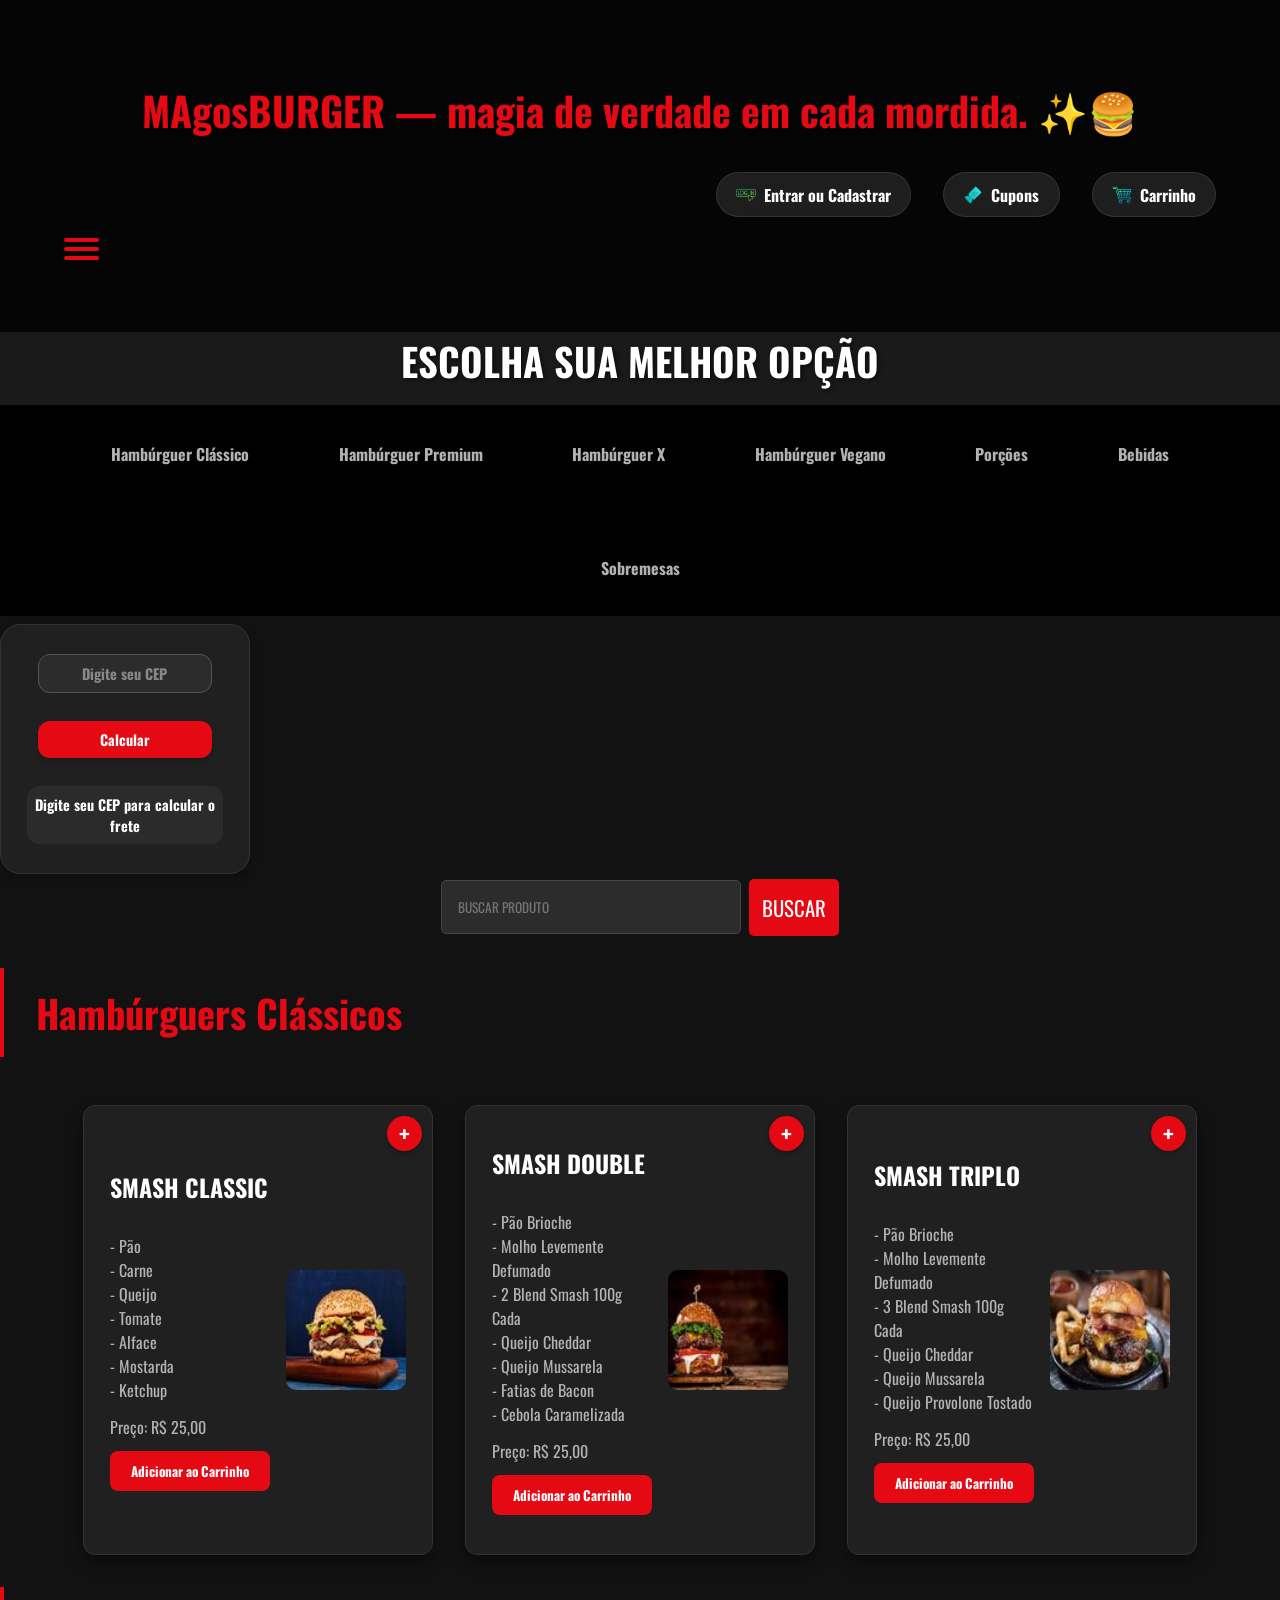
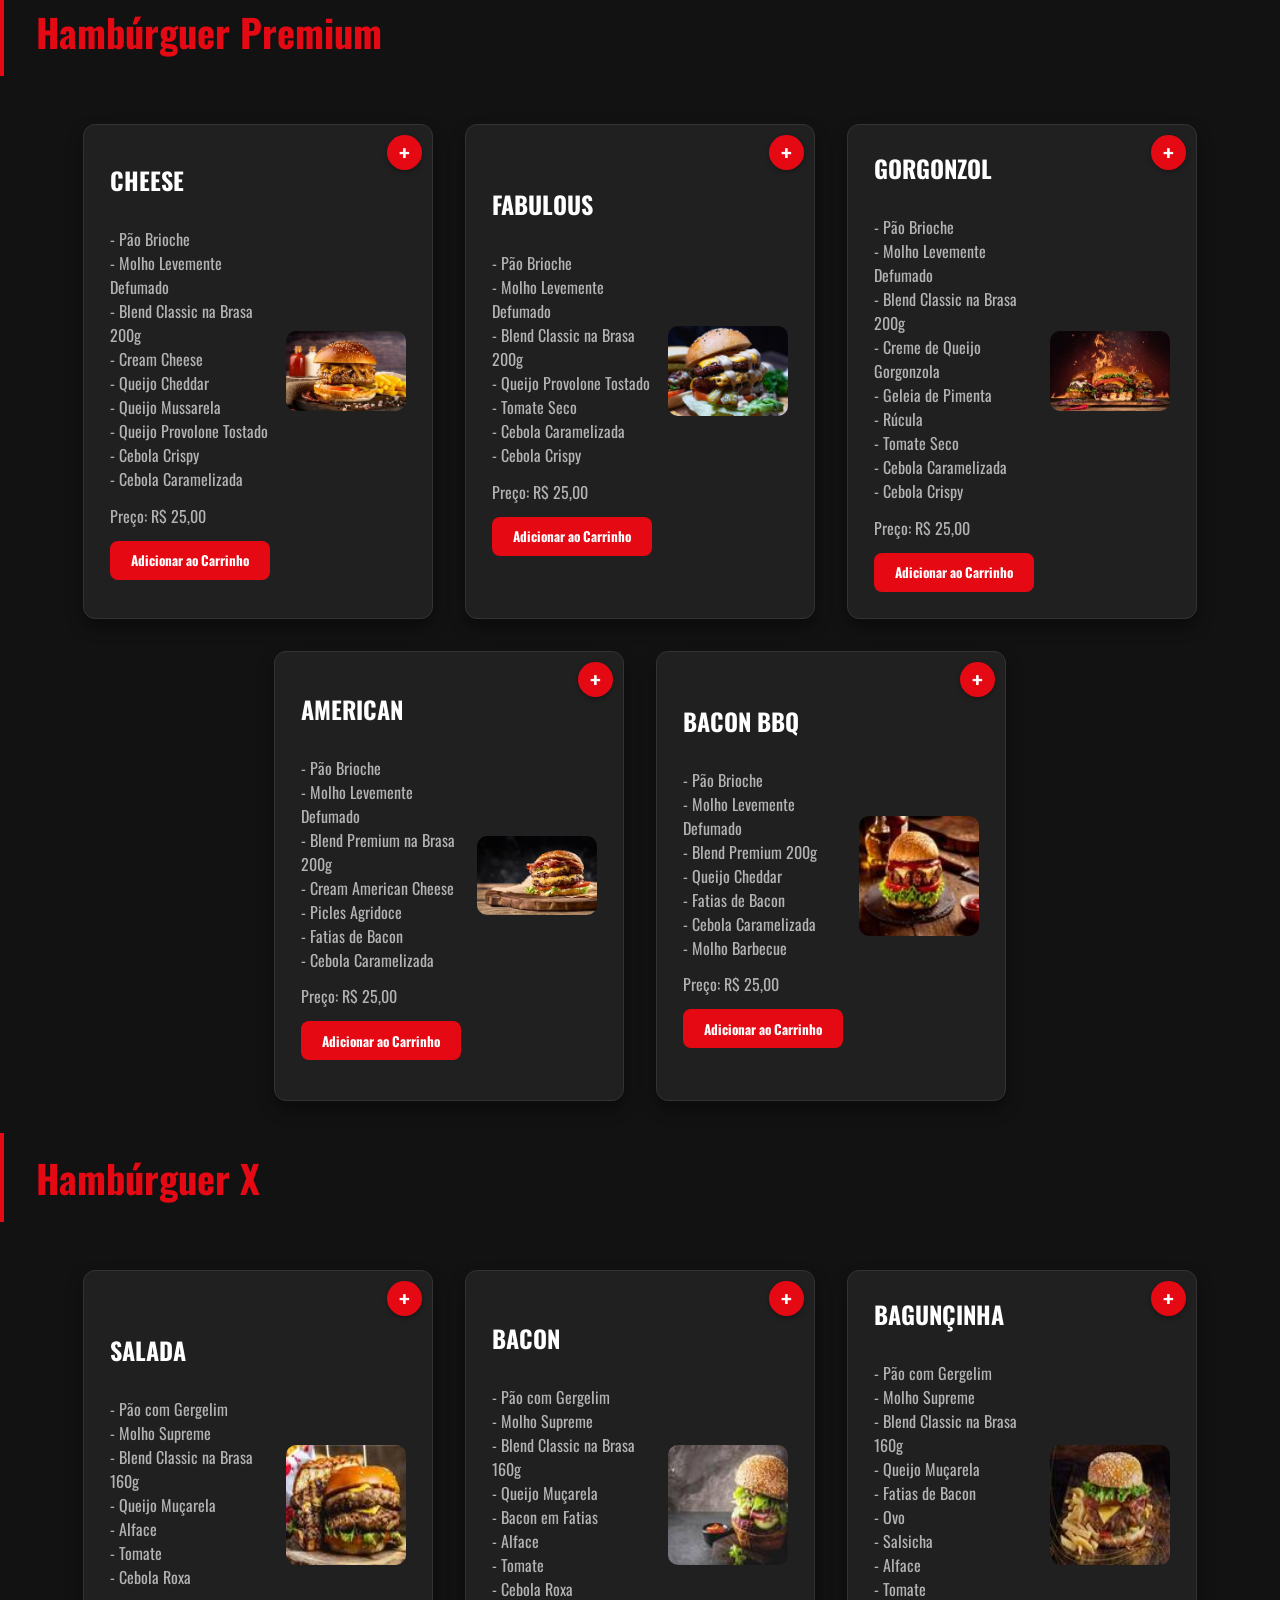
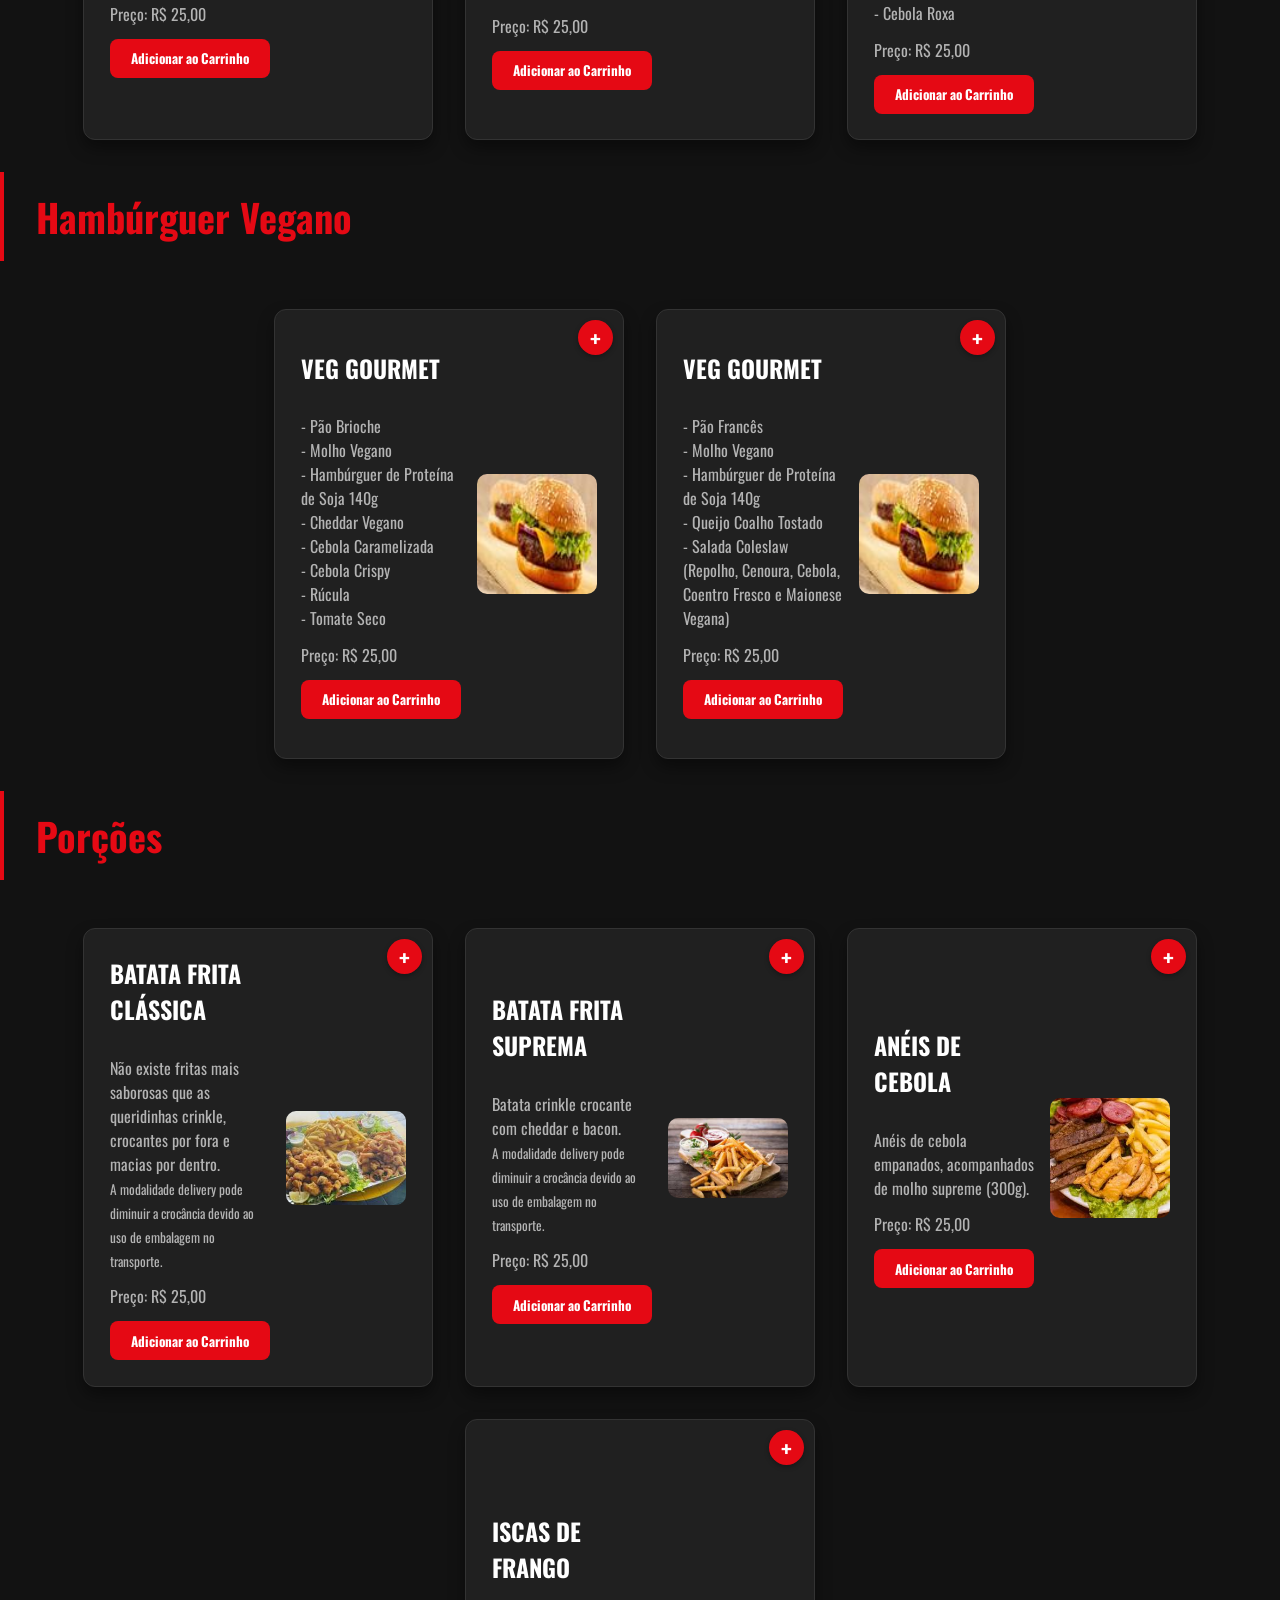
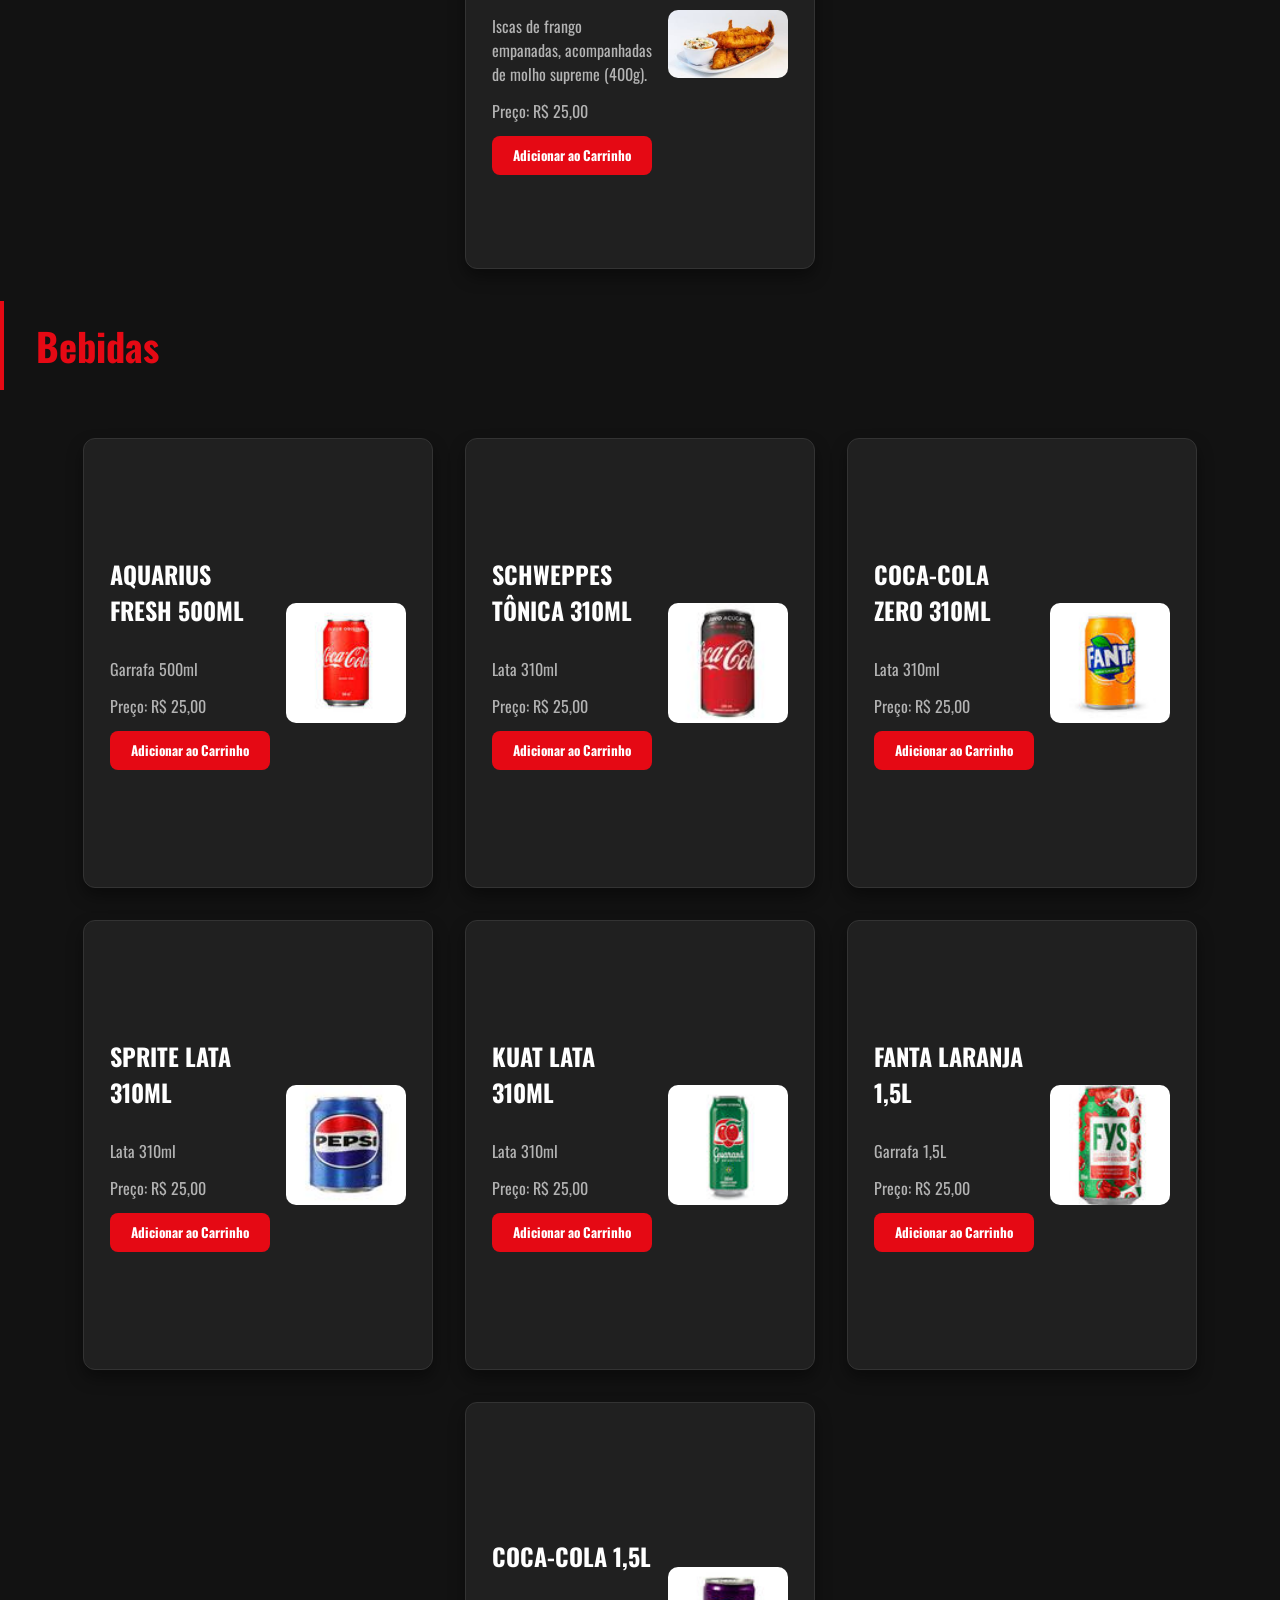
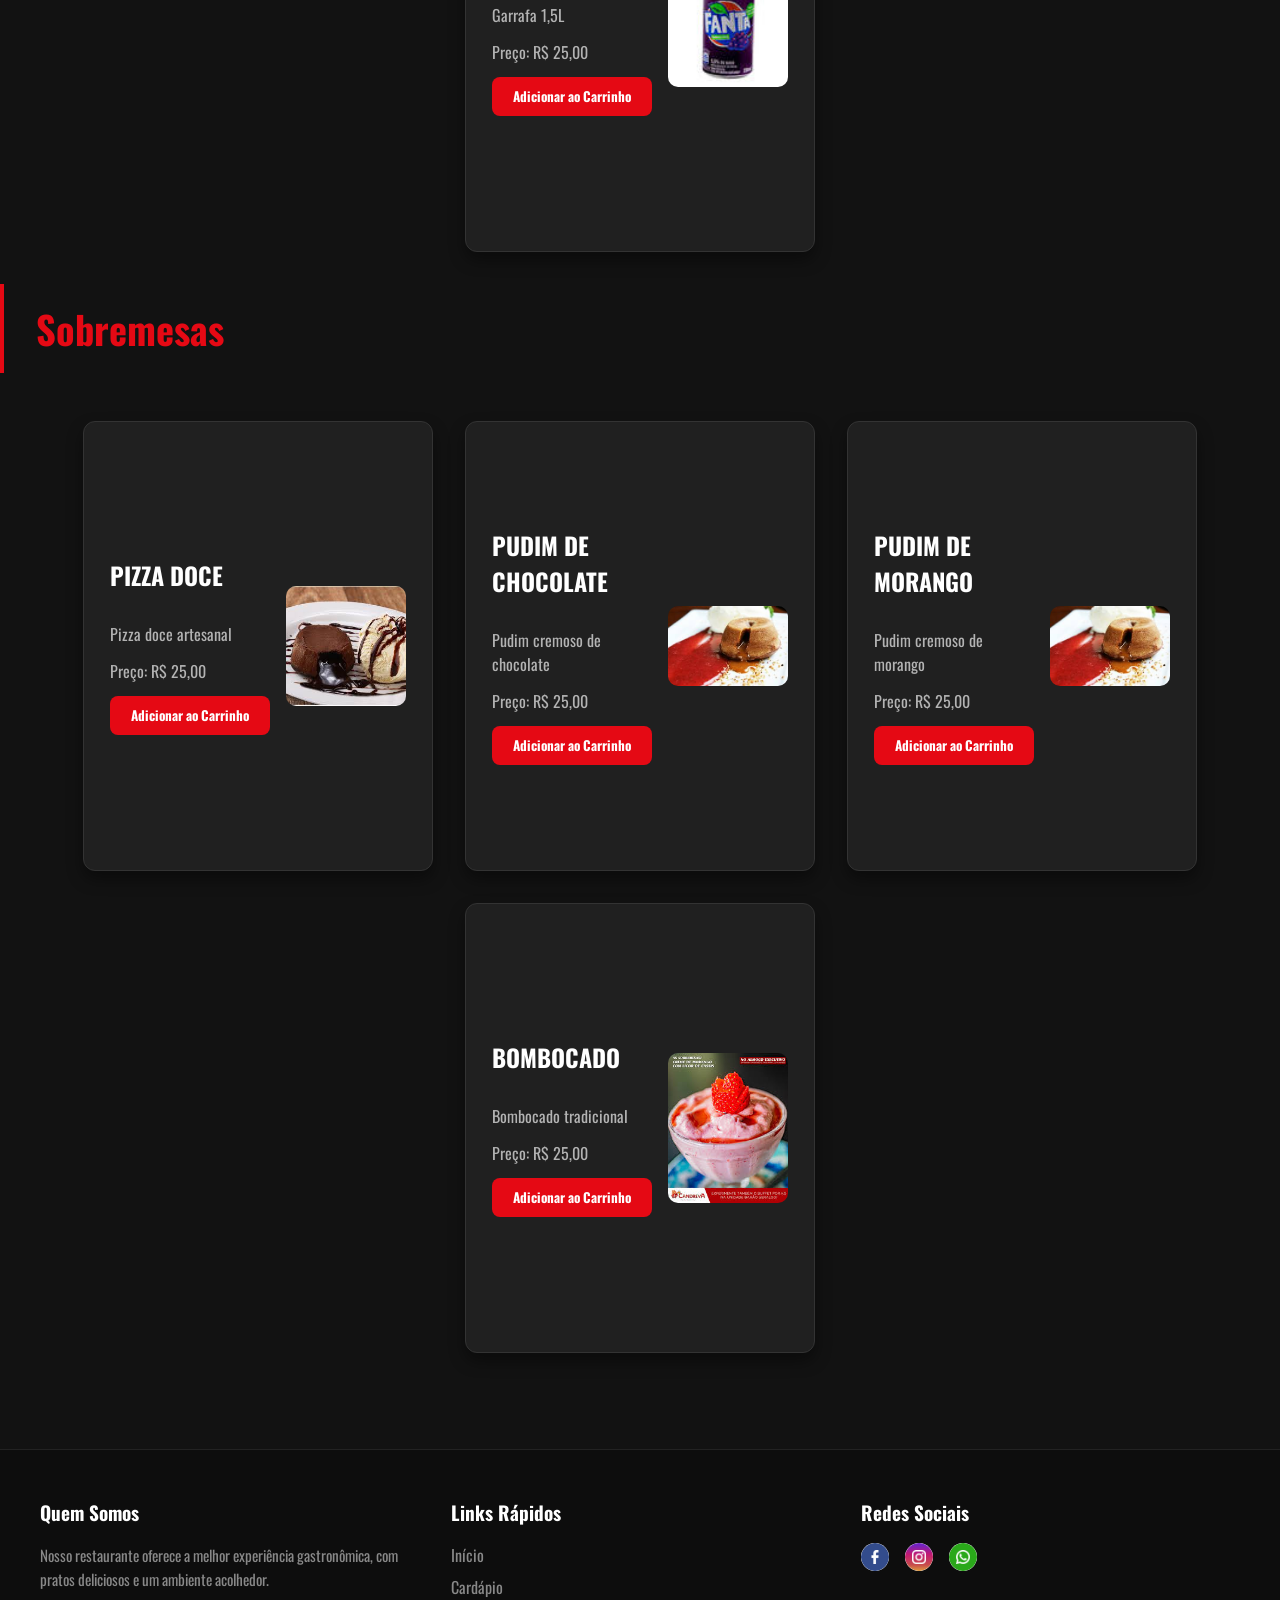
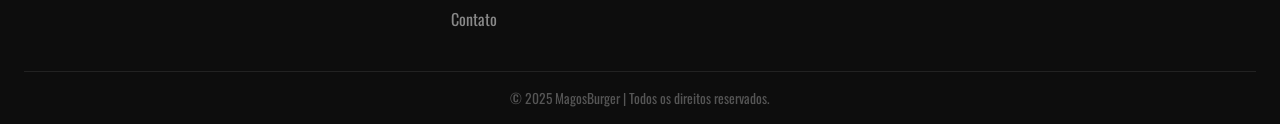
==== index.html @ f4baf48e "feat: Implement new modern dark theme stylesheet and remove product customization icons from cards." ====
﻿<!DOCTYPE html>
<html lang="en">
  <head>
    <meta charset="UTF-8" />
    <meta name="viewport" content="width=device-width, initial-scale=1.0" />
    <title>MAgosBurger</title>
    <link rel="stylesheet" href="estilos/styles.css" />
  </head>
  <body>
    <header>
      <h1 class="logo">MAgosBURGER — magia de verdade em cada mordida. ✨🍔</h1>
      <nav>
        <ul class="menu">
          <li class="menu-entra">
            <a href="#" id="openLoginBtn">Entrar ou Cadastrar</a>
          </li>
          <li class="menu-cupom"><a href="#" id="openCouponBtn">Cupons</a></li>
          <li class="menu-carrinho">
            <a href="#" >Carrinho</a>
          </li>
        </ul>
        <ul class="menu-hamburguer">
          <li>
            <a href="outra_pagina.html" class="menu-hamburguer">
              <span></span>
              <span></span>
              <span></span>
            </a>
          </li>
        </ul>
      </nav>
    </header>
    <main>
      <h2 class="h2menu">ESCOLHA SUA MELHOR OPÇÃO</h2>

      <!-- MENU -->
      <nav class="menu-2">
        <a href="#classico">Hambúrguer Clássico</a>
        <a href="#premium">Hambúrguer Premium</a>
        <a href="#x">Hambúrguer X</a>
        <a href="#vegano">Hambúrguer Vegano</a>
        <a href="#porcoes">Porções</a>
        <a href="#bebidas">Bebidas</a>
        <a href="#sobremesas">Sobremesas</a>
      </nav>
      <div class="frete-quadrado">
        <input type="text" id="cep" placeholder="Digite seu CEP" />
        <button id="calcularFrete">Calcular</button>
        <div class="resultadoFrete" id="resultadoFrete">
          <p>Digite seu CEP para calcular o frete</p>
        </div>
      </div>
      <div>
        <form class="form">
          <input type="search" name="" id="" placeholder="BUSCAR PRODUTO" />
          <button type="submit">BUSCAR</button>
        </form>
      </div>
      <h1>Hambúrguers Clássicos <a href="#classico"></a></h1>
      <!--Menu de Hambúrguer Clássico-->
      <section class="card-container" id="classico">
        <div class="card">
          <div
            class="customize-icon"
            onclick="window.openCustomizeModal(this)"
            title="Personalizar"
          >
            +
          </div>
          <div class="card-text">
            <h2>SMASH CLASSIC</h2>

            <ul>
              <li>- Pão</li>
              <li>- Carne</li>
              <li>- Queijo</li>
              <li>- Tomate</li>
              <li>- Alface</li>
              <li>- Mostarda</li>
              <li>- Ketchup</li>
            </ul>

            <p>Preço: R$ 25,00</p>
            <button>Adicionar ao Carrinho</button>
          </div>

          <img src="imgs/Hamb-redu/1.jpg" alt="" />
        </div>

        <div class="card">
          <div
            class="customize-icon"
            onclick="window.openCustomizeModal(this)"
            title="Personalizar"
          >
            +
          </div>
          <div class="card-text">
            <h2>SMASH DOUBLE</h2>
            <ul>
              <li>- Pão Brioche</li>
              <li>- Molho Levemente Defumado</li>
              <li>- 2 Blend Smash 100g Cada</li>
              <li>- Queijo Cheddar</li>
              <li>- Queijo Mussarela</li>
              <li>- Fatias de Bacon</li>
              <li>- Cebola Caramelizada</li>
            </ul>

            <p>Preço: R$ 25,00</p>
            <button>Adicionar ao Carrinho</button>
          </div>

          <img src="imgs/Hamb-redu/2.jpg" alt="" />
        </div>

        <div class="card">
          <div
            class="customize-icon"
            onclick="window.openCustomizeModal(this)"
            title="Personalizar"
          >
            +
          </div>
          <div class="card-text">
            <h2>SMASH TRIPLO</h2>
            <ul>
              <li>- Pão Brioche</li>
              <li>- Molho Levemente Defumado</li>
              <li>- 3 Blend Smash 100g Cada</li>
              <li>- Queijo Cheddar</li>
              <li>- Queijo Mussarela</li>
              <li>- Queijo Provolone Tostado</li>
            </ul>

            <p>Preço: R$ 25,00</p>
            <button>Adicionar ao Carrinho</button>
          </div>

          <img src="imgs/Hamb-redu/4.jpg" alt="" />
        </div>
      </section>
      <!--Menu de Hambúrguer Premium-->
      <h1>Hambúrguer Premium</h1>
      <section id="premium" class="card-container">
        <div class="card">
          <div
            class="customize-icon"
            onclick="window.openCustomizeModal(this)"
            title="Personalizar"
          >
            +
          </div>
          <div class="card-text">
            <h2>CHEESE</h2>
            <ul>
              <li>- Pão Brioche</li>
              <li>- Molho Levemente Defumado</li>
              <li>- Blend Classic na Brasa 200g</li>
              <li>- Cream Cheese</li>
              <li>- Queijo Cheddar</li>
              <li>- Queijo Mussarela</li>
              <li>- Queijo Provolone Tostado</li>
              <li>- Cebola Crispy</li>
              <li>- Cebola Caramelizada</li>
            </ul>
            <p>Preço: R$ 25,00</p>
            <button>Adicionar ao Carrinho</button>
          </div>
          <img src="/imgs/6.jpg" alt="" />
        </div>

        <div class="card">
          <div
            class="customize-icon"
            onclick="window.openCustomizeModal(this)"
            title="Personalizar"
          >
            +
          </div>
          <div class="card-text">
            <h2>FABULOUS</h2>
            <ul>
              <li>- Pão Brioche</li>
              <li>- Molho Levemente Defumado</li>
              <li>- Blend Classic na Brasa 200g</li>
              <li>- Queijo Provolone Tostado</li>
              <li>- Tomate Seco</li>
              <li>- Cebola Caramelizada</li>
              <li>- Cebola Crispy</li>
            </ul>
            <p>Preço: R$ 25,00</p>
            <button>Adicionar ao Carrinho</button>
          </div>
          <img src="/imgs/8.jpg" alt="" />
        </div>

        <div class="card">
          <div
            class="customize-icon"
            onclick="window.openCustomizeModal(this)"
            title="Personalizar"
          >
            +
          </div>
          <div class="card-text">
            <h2>GORGONZOL</h2>
            <ul>
              <li>- Pão Brioche</li>
              <li>- Molho Levemente Defumado</li>
              <li>- Blend Classic na Brasa 200g</li>
              <li>- Creme de Queijo Gorgonzola</li>
              <li>- Geleia de Pimenta</li>
              <li>- Rúcula</li>
              <li>- Tomate Seco</li>
              <li>- Cebola Caramelizada</li>
              <li>- Cebola Crispy</li>
            </ul>
            <p>Preço: R$ 25,00</p>
            <button>Adicionar ao Carrinho</button>
          </div>
          <img src="/imgs/9.jpg" alt="" />
        </div>

        <div class="card">
          <div
            class="customize-icon"
            onclick="window.openCustomizeModal(this)"
            title="Personalizar"
          >
            +
          </div>
          <div class="card-text">
            <h2>AMERICAN</h2>
            <ul>
              <li>- Pão Brioche</li>
              <li>- Molho Levemente Defumado</li>
              <li>- Blend Premium na Brasa 200g</li>
              <li>- Cream American Cheese</li>
              <li>- Picles Agridoce</li>
              <li>- Fatias de Bacon</li>
              <li>- Cebola Caramelizada</li>
            </ul>
            <p>Preço: R$ 25,00</p>
            <button>Adicionar ao Carrinho</button>
          </div>
          <img src="/imgs/10.jpg" alt="" />
        </div>

        <div class="card">
          <div
            class="customize-icon"
            onclick="window.openCustomizeModal(this)"
            title="Personalizar"
          >
            +
          </div>
          <div class="card-text">
            <h2>BACON BBQ</h2>
            <ul>
              <li>- Pão Brioche</li>
              <li>- Molho Levemente Defumado</li>
              <li>- Blend Premium 200g</li>
              <li>- Queijo Cheddar</li>
              <li>- Fatias de Bacon</li>
              <li>- Cebola Caramelizada</li>
              <li>- Molho Barbecue</li>
            </ul>
            <p>Preço: R$ 25,00</p>
            <button>Adicionar ao Carrinho</button>
          </div>
          <img src="/imgs/Hamb-redu/11.jpg" alt="" />
        </div>
      </section>

      <!--Menu de Hambúrguer X-->
      <h1>Hambúrguer X</h1>
      <section class="x card-container" id="x">
        <div class="card">
          <div
            class="customize-icon"
            onclick="window.openCustomizeModal(this)"
            title="Personalizar"
          >
            +
          </div>
          <div class="card-text">
            <h2>SALADA</h2>
            <ul>
              <li>- Pão com Gergelim</li>
              <li>- Molho Supreme</li>
              <li>- Blend Classic na Brasa 160g</li>
              <li>- Queijo Muçarela</li>
              <li>- Alface</li>
              <li>- Tomate</li>
              <li>- Cebola Roxa</li>
            </ul>
            <p>Preço: R$ 25,00</p>
            <button>Adicionar ao Carrinho</button>
          </div>
          <img src="/imgs/Hamb-redu/12.jpg" alt="" />
        </div>

        <div class="card">
          <div
            class="customize-icon"
            onclick="window.openCustomizeModal(this)"
            title="Personalizar"
          >
            +
          </div>
          <div class="card-text">
            <h2>BACON</h2>
            <ul>
              <li>- Pão com Gergelim</li>
              <li>- Molho Supreme</li>
              <li>- Blend Classic na Brasa 160g</li>
              <li>- Queijo Muçarela</li>
              <li>- Bacon em Fatias</li>
              <li>- Alface</li>
              <li>- Tomate</li>
              <li>- Cebola Roxa</li>
            </ul>
            <p>Preço: R$ 25,00</p>
            <button>Adicionar ao Carrinho</button>
          </div>
          <img src="/imgs/Hamb-redu/13.jpg" alt="" />
        </div>

        <div class="card">
          <div
            class="customize-icon"
            onclick="window.openCustomizeModal(this)"
            title="Personalizar"
          >
            +
          </div>
          <div class="card-text">
            <h2>BAGUNÇINHA</h2>
            <ul>
              <li>- Pão com Gergelim</li>
              <li>- Molho Supreme</li>
              <li>- Blend Classic na Brasa 160g</li>
              <li>- Queijo Muçarela</li>
              <li>- Fatias de Bacon</li>
              <li>- Ovo</li>
              <li>- Salsicha</li>
              <li>- Alface</li>
              <li>- Tomate</li>
              <li>- Cebola Roxa</li>
            </ul>
            <p>Preço: R$ 25,00</p>
            <button>Adicionar ao Carrinho</button>
          </div>
          <img src="/imgs/Hamb-redu/14.jpg" alt="" />
        </div>
      </section>

      <!--Menu de Hambúrguer Vegano-->
      <h1>Hambúrguer Vegano</h1>
      <section id="vegano" class="card-container">
        <div class="card">
          <div
            class="customize-icon"
            onclick="window.openCustomizeModal(this)"
            title="Personalizar"
          >
            +
          </div>
          <div class="card-text">
            <h2>VEG GOURMET</h2>
            <ul>
              <li>- Pão Brioche</li>
              <li>- Molho Vegano</li>
              <li>- Hambúrguer de Proteína de Soja 140g</li>
              <li>- Cheddar Vegano</li>
              <li>- Cebola Caramelizada</li>
              <li>- Cebola Crispy</li>
              <li>- Rúcula</li>
              <li>- Tomate Seco</li>
            </ul>
            <p>Preço: R$ 25,00</p>
            <button>Adicionar ao Carrinho</button>
          </div>
          <img src="/imgs/Hamb-redu/15.jpg" alt="Veg Gourmet Brioche" />
        </div>

        <div class="card">
          <div
            class="customize-icon"
            onclick="window.openCustomizeModal(this)"
            title="Personalizar"
          >
            +
          </div>
          <div class="card-text">
            <h2>VEG GOURMET</h2>
            <ul>
              <li>- Pão Francês</li>
              <li>- Molho Vegano</li>
              <li>- Hambúrguer de Proteína de Soja 140g</li>
              <li>- Queijo Coalho Tostado</li>
              <li>
                - Salada Coleslaw (Repolho, Cenoura, Cebola, Coentro Fresco e
                Maionese Vegana)
              </li>
            </ul>
            <p>Preço: R$ 25,00</p>
            <button>Adicionar ao Carrinho</button>
          </div>
          <img src="/imgs/Hamb-redu/15.jpg" alt="Veg Gourmet Francês" />
        </div>
      </section>

      <!--Menu de Porções-->
      <h1>Porções</h1>

      <section id="porcoes" class="card-container">
        <div class="card">
          <div
            class="customize-icon"
            onclick="window.openCustomizeModal(this)"
            title="Personalizar"
          >
            +
          </div>
          <div class="card-text">
            <h2>BATATA FRITA CLÁSSICA</h2>
            <ul>
              <li>
                Não existe fritas mais saborosas que as queridinhas crinkle,
                crocantes por fora e macias por dentro.
                <br />
                <small>
                  A modalidade delivery pode diminuir a crocância devido ao uso
                  de embalagem no transporte.
                </small>
              </li>
            </ul>
            <p>Preço: R$ 25,00</p>
            <button>Adicionar ao Carrinho</button>
          </div>
          <img src="/imgs/Porcoes/porc1.jpg" alt="Batata frita clássica" />
        </div>

        <div class="card">
          <div
            class="customize-icon"
            onclick="window.openCustomizeModal(this)"
            title="Personalizar"
          >
            +
          </div>
          <div class="card-text">
            <h2>BATATA FRITA SUPREMA</h2>
            <ul>
              <li>
                Batata crinkle crocante com cheddar e bacon.
                <br />
                <small>
                  A modalidade delivery pode diminuir a crocância devido ao uso
                  de embalagem no transporte.
                </small>
              </li>
            </ul>
            <p>Preço: R$ 25,00</p>
            <button>Adicionar ao Carrinho</button>
          </div>
          <img src="/imgs/Porcoes/porc2.jpg" alt="Batata frita suprema" />
        </div>

        <div class="card">
          <div
            class="customize-icon"
            onclick="window.openCustomizeModal(this)"
            title="Personalizar"
          >
            +
          </div>
          <div class="card-text">
            <h2>ANÉIS DE CEBOLA</h2>
            <ul>
              <li>
                Anéis de cebola empanados, acompanhados de molho supreme (300g).
              </li>
            </ul>
            <p>Preço: R$ 25,00</p>
            <button>Adicionar ao Carrinho</button>
          </div>
          <img src="/imgs/Porcoes/porc3.jpg" alt="Anéis de cebola" />
        </div>

        <div class="card">
          <div
            class="customize-icon"
            onclick="window.openCustomizeModal(this)"
            title="Personalizar"
          >
            +
          </div>
          <div class="card-text">
            <h2>ISCAS DE FRANGO</h2>
            <ul>
              <li>
                Iscas de frango empanadas, acompanhadas de molho supreme (400g).
              </li>
            </ul>
            <p>Preço: R$ 25,00</p>
            <button>Adicionar ao Carrinho</button>
          </div>
          <img src="/imgs/Porcoes/porc4.jpg" alt="Iscas de frango" />
        </div>
      </section>

      <!--Menu de Bebidas-->
      <h1>Bebidas</h1>

      <section id="bebidas" class="card-container">
        <div class="card">
          <div class="card-text">
            <h2>AQUARIUS FRESH 500ML</h2>
            <p>Garrafa 500ml</p>
            <p class="preco">Preço: R$ 25,00</p>
            <button>Adicionar ao Carrinho</button>
          </div>
          <img src="/imgs/Refri-redu/1.jpg" alt="Aquarius Fresh 500ml" />
        </div>

        <div class="card">
          <div class="card-text">
            <h2>SCHWEPPES TÔNICA 310ML</h2>
            <p>Lata 310ml</p>
            <p class="preco">Preço: R$ 25,00</p>
            <button>Adicionar ao Carrinho</button>
          </div>
          <img src="/imgs/Refri-redu/2.jpg" alt="Schweppes Tônica 310ml" />
        </div>

        <div class="card">
          <div class="card-text">
            <h2>COCA-COLA ZERO 310ML</h2>
            <p>Lata 310ml</p>
            <p class="preco">Preço: R$ 25,00</p>
            <button>Adicionar ao Carrinho</button>
          </div>
          <img src="/imgs/Refri-redu/3.jpg" alt="Coca-Cola Zero 310ml" />
        </div>

        <div class="card">
          <div class="card-text">
            <h2>SPRITE LATA 310ML</h2>
            <p>Lata 310ml</p>
            <p class="preco">Preço: R$ 25,00</p>
            <button>Adicionar ao Carrinho</button>
          </div>
          <img src="/imgs/Refri-redu/4.jpg" alt="Sprite 310ml" />
        </div>

        <div class="card">
          <div class="card-text">
            <h2>KUAT LATA 310ML</h2>
            <p>Lata 310ml</p>
            <p class="preco">Preço: R$ 25,00</p>
            <button>Adicionar ao Carrinho</button>
          </div>
          <img src="/imgs/Refri-redu/5.jpg" alt="Kuat 310ml" />
        </div>

        <div class="card">
          <div class="card-text">
            <h2>FANTA LARANJA 1,5L</h2>
            <p>Garrafa 1,5L</p>
            <p class="preco">Preço: R$ 25,00</p>
            <button>Adicionar ao Carrinho</button>
          </div>
          <img src="/imgs/Refri-redu/6.jpg" alt="Fanta Laranja 1,5L" />
        </div>

        <div class="card">
          <div class="card-text">
            <h2>COCA-COLA 1,5L</h2>
            <p>Garrafa 1,5L</p>
            <p class="preco">Preço: R$ 25,00</p>
            <button>Adicionar ao Carrinho</button>
          </div>
          <img src="/imgs/Refri-redu/7.jpg" alt="Coca-Cola 1,5L" />
        </div>
      </section>

      <!--Menu de Sobremesas-->

      <h1>Sobremesas</h1>

      <section id="sobremesas" class="card-container">
        <div class="card">
          <div class="card-text">
            <h2>PIZZA DOCE</h2>
            <p>Pizza doce artesanal</p>
            <p class="preco">Preço: R$ 25,00</p>
            <button>Adicionar ao Carrinho</button>
          </div>
          <img src="/imgs/Sobremesa/sobre1.jpg" alt="Pizza doce" />
        </div>

        <div class="card">
          <div class="card-text">
            <h2>PUDIM DE CHOCOLATE</h2>
            <p>Pudim cremoso de chocolate</p>
            <p class="preco">Preço: R$ 25,00</p>
            <button>Adicionar ao Carrinho</button>
          </div>
          <img src="/imgs/Sobremesa/sobre3.jpg" alt="Pudim de chocolate" />
        </div>

        <div class="card">
          <div class="card-text">
            <h2>PUDIM DE MORANGO</h2>
            <p>Pudim cremoso de morango</p>
            <p class="preco">Preço: R$ 25,00</p>
            <button>Adicionar ao Carrinho</button>
          </div>
          <img src="/imgs/Sobremesa/sobre3.jpg" alt="Pudim de morango" />
        </div>

        <div class="card">
          <div class="card-text">
            <h2>BOMBOCADO</h2>
            <p>Bombocado tradicional</p>
            <p class="preco">Preço: R$ 25,00</p>
            <button>Adicionar ao Carrinho</button>
          </div>
          <img src="/imgs/Sobremesa/sobre4.jpg" alt="Bombocado" />
        </div>
      </section>
    </main>

    <!--Footer-->
    <footer class="footer">
      <div class="footer-content">
        <div class="footer-section about">
          <h3>Quem Somos</h3>
          <p>
            Nosso restaurante oferece a melhor experiência gastronômica, com
            pratos deliciosos e um ambiente acolhedor.
          </p>
        </div>

        <div class="footer-section links">
          <h3>Links Rápidos</h3>
          <ul>
            <li><a href="#home">Início</a></li>
            <li><a href="#cardapio">Cardápio</a></li>
            <li><a href="#contato">Contato</a></li>
          </ul>
        </div>

        <div class="footer-section social">
          <h3>Redes Sociais</h3>
          <div class="social-icons">
            <a href="#" aria-label="Facebook">
              <img src="/imgs/facebook.png" alt="Facebook" />
            </a>
            <a href="#" aria-label="Instagram">
              <img src="/imgs/instagram.png" alt="Instagram" />
            </a>
            <a href="#" aria-label="WhatsApp">
              <img src="/imgs/whatsapp.png" alt="WhatsApp" />
            </a>
          </div>
        </div>
      </div>

      <div class="footer-bottom">
        © 2025 MagosBurger | Todos os direitos reservados.
      </div>
    </footer>
    <!-- Modal de Login/Cadastro -->
    <div id="authModal" class="modal">
      <div class="modal-content">
        <span class="close-btn">&times;</span>

        <div class="auth-tabs">
          <button id="tabLogin" class="tab-btn active">Entrar</button>
          <button id="tabRegister" class="tab-btn">Cadastrar</button>
        </div>

        <!-- Formulario de Login -->
        <div id="loginForm" class="auth-form active">
          <h2>Bem-vindo de volta!</h2>
          <form>
            <div class="input-group">
              <label for="loginEmail">E-mail</label>
              <input
                type="email"
                id="loginEmail"
                placeholder="Seu e-mail"
                required
              />
            </div>
            <div class="input-group">
              <label for="loginPassword">Senha</label>
              <input
                type="password"
                id="loginPassword"
                placeholder="Sua senha"
                required
              />
            </div>
            <button type="submit" class="auth-submit">Entrar</button>
          </form>
        </div>

        <!-- Formulario de Cadastro -->
        <div id="registerForm" class="auth-form">
          <h2>Crie sua conta</h2>
          <form>
            <div class="input-group">
              <label for="regName">Nome Completo</label>
              <input type="text" id="regName" placeholder="Seu nome" required />
            </div>
            <div class="input-group">
              <label for="regEmail">E-mail</label>
              <input
                type="email"
                id="regEmail"
                placeholder="Seu e-mail"
                required
              />
            </div>
            <div class="input-group">
              <label for="regPassword">Senha</label>
              <input
                type="password"
                id="regPassword"
                placeholder="Crie uma senha"
                required
              />
            </div>
            <div class="input-group">
              <label for="regPasswordConfirm">Confirmar Senha</label>
              <input
                type="password"
                id="regPasswordConfirm"
                placeholder="Confirme a senha"
                required
              />
            </div>
            <button type="submit" class="auth-submit">Cadastrar</button>
          </form>
        </div>
      </div>
    </div>
    <!-- Modal de Personalização -->
    <div id="customizeModal" class="modal">
      <div class="modal-content">
        <span class="close-btn" id="closeCustomize">&times;</span>
        <h2 id="custProductTitle" style="color: white; text-align: center">
          Produto
        </h2>

        <div class="extras-container">
          <h3 style="color: #f80000">Adicionar Extras:</h3>

          <div class="extra-item" data-name="Queijo Extra">
            <span>Queijo Extra</span>
            <div class="qty-control-small">
              <button class="qty-btn-small minus">-</button>
              <span class="qty-val-small">0</span>
              <button class="qty-btn-small plus">+</button>
            </div>
          </div>

          <div class="extra-item" data-name="Cebola">
            <span>Cebola</span>
            <div class="qty-control-small">
              <button class="qty-btn-small minus">-</button>
              <span class="qty-val-small">0</span>
              <button class="qty-btn-small plus">+</button>
            </div>
          </div>

          <div class="extra-item" data-name="Bacon">
            <span>Bacon</span>
            <div class="qty-control-small">
              <button class="qty-btn-small minus">-</button>
              <span class="qty-val-small">0</span>
              <button class="qty-btn-small plus">+</button>
            </div>
          </div>

          <div class="extra-item" data-name="Pimenta">
            <span>Pimenta</span>
            <div class="qty-control-small">
              <button class="qty-btn-small minus">-</button>
              <span class="qty-val-small">0</span>
              <button class="qty-btn-small plus">+</button>
            </div>
          </div>

          <div class="extra-item" data-name="Molho Especial">
            <span>Molho Especial</span>
            <div class="qty-control-small">
              <button class="qty-btn-small minus">-</button>
              <span class="qty-val-small">0</span>
              <button class="qty-btn-small plus">+</button>
            </div>
          </div>

          <div class="extra-item" data-name="Ovo">
            <span>Ovo</span>
            <div class="qty-control-small">
              <button class="qty-btn-small minus">-</button>
              <span class="qty-val-small">0</span>
              <button class="qty-btn-small plus">+</button>
            </div>
          </div>
        </div>

        <button class="add-order-btn" id="addToOrderBtn">
          Adicionar ao Pedido
        </button>
      </div>
    </div>
    <!-- Modal de Cupons -->
    <div id="couponModal" class="modal">
      <div class="modal-content" style="text-align: center">
        <span class="close-btn" id="closeCoupon">&times;</span>
        <h2 style="color: white; margin-bottom: 1rem">Aplicar Cupom</h2>

        <div class="input-group">
          <input
            type="text"
            id="couponCode"
            placeholder="Digite seu cupom aqui"
            style="text-transform: uppercase"
          />
        </div>

        <button
          id="applyCouponBtn"
          class="auth-submit"
          style="width: 100%; margin-top: 1rem"
        >
          Aplicar
        </button>

        <p
          id="couponMessage"
          style="margin-top: 1rem; font-weight: bold; min-height: 1.5rem"
        ></p>
        <button
          id="closeCouponIcon"
          style="
            margin-top: 1rem;
            background: transparent;
            border: 1px solid #777;
            color: #aaa;
            padding: 0.5rem 1rem;
            border-radius: 5px;
            cursor: pointer;
          "
        >
          Fechar
        </button>
      </div>
    </div>
    <script src="javascript/scriprt.js"></script>
  </body>
</html>
---- estilos/styles.css ----
﻿@import url("https://fonts.googleapis.com/css2?family=Oswald:wght@200..700&display=swap");

:root {
  /* Modern Dark Palette */
  --bg-dark: #121212;
  --bg-card: #202020;
  --bg-input: #2c2c2c;

  --primary: #e50914; /* Standard Red (Netflix/YouTube style) */
  --primary-hover: #b20710;

  --text-main: #ffffff;
  --text-muted: #b3b3b3;

  --accent-gold: #ffd700; /* For focus states */
  --success: #28a745;
}

* {
  margin: 0;
  padding: 0;
  box-sizing: border-box;
  font-family: "Oswald", sans-serif;
}

body {
  background-color: var(--bg-dark);
  color: var(--text-main);
}

header {
  background-image: linear-gradient(rgba(0, 0, 0, 0.7), rgba(0, 0, 0, 0.7)),
    url("/imgs/imagem_header.jpg");
  background-size: cover;
  background-position: center;
  color: #fff;
  padding: 4rem;
  box-shadow: 0 4px 6px rgba(0, 0, 0, 0.3);
}

h1.logo {
  text-align: center;
  font-size: 2.5rem;
  font-weight: 900;
  color: var(--primary);
  margin: 0;
  position: relative;
  /* top: 100%; removed to fix layout issue */
  /* transform: translateY(-50%); removed */
  text-shadow: 2px 2px 4px rgba(0, 0, 0, 0.5);
  margin-top: 1rem;
}

.menu {
  display: flex;
  justify-content: right;
  gap: 2rem;
  margin-top: 2rem;
  margin-bottom: 1rem;
}

ul {
  list-style: none;
}

.menu a {
  color: var(--text-main);
  text-decoration: none;
  font-weight: bold;
  font-size: 1rem;
  list-style: none;
  background-color: rgba(255, 255, 255, 0.1); /* Glass effect */
  border: 1px solid rgba(255, 255, 255, 0.1);
  padding: 0.6rem 1.2rem;
  border-radius: 50px; /* Pill shape */
  display: flex;
  align-items: center;
  backdrop-filter: blur(5px);
  transition: all 0.3s ease;
}

.menu a:hover {
  background-color: var(--primary);
  transform: translateY(-2px);
  box-shadow: 0 4px 12px rgba(229, 9, 20, 0.4);
}

.menu li {
  list-style: none;
}

.menu a {
  display: flex;
  align-items: center;
  gap: 8px;
  text-decoration: none;
}

/* Base Icon Style */
.menu a::before {
  content: "";
  width: 20px;
  height: 20px;
  background-size: contain;
  background-repeat: no-repeat;
  filter: invert(1); /* Ensure icons are white */
}

/* Specific Icons */
.menu-entra a::before {
  background-image: url("/imgs/conecte-se.png");
}

.menu-entra.logged-in a::before {
  background-image: url("/imgs/user_profile.png");
}

.menu-cupom a::before {
  background-image: url("/imgs/cupom.png");
}

.menu-carrinho a::before {
  background-image: url("/imgs/carrinho-de-compras.png");
}

.menu-hamburguer {
  display: inline-block;
  width: 35px;
  height: 30px;
  position: left;
  cursor: pointer;
  text-decoration: none; /* remove sublinhado do link */
}

.menu-hamburguer span {
  display: block;
  height: 4px;
  width: 100%;
  background-color: var(--primary); /* cor do hambúrguer */
  margin: 5px 0;
  border-radius: 2px;
}
.menu-hamburguer:hover {
  opacity: 0.8;
}
.menu-hamburguer.active span:nth-child(1) {
  transform: translateY(9px) rotate(45deg);
}

.menu-hamburguer.active span:nth-child(2) {
  opacity: 0;
}

.menu-hamburguer.active span:nth-child(3) {
  transform: translateY(-9px) rotate(-45deg);
}

.menu-hamburguer span {
  transition: all 0.3s ease;
}

/* Menu */

.h2menu {
  text-align: center;
  font-size: 2.4rem;
  font-weight: 900;
  color: var(--text-main);

  /* remove qualquer espaçamento externo */
  margin: 0;

  text-shadow: 2px 2px 4px rgba(0, 0, 0, 0.5);
  background-color: #1a1a1a;

  /* REMOVA isto se não for estritamente necessário */
  transform: none;
}

.menu-2 {
  display: flex;
  justify-content: center;
  align-items: center;

  flex-wrap: wrap; /* permite quebrar linha */
  gap: clamp(1.5rem, 5vw, 9rem); /* gap responsivo */

  margin: 0;
  padding: 1.5rem;
  font-size: clamp(1rem, 2.5vw, 1.2rem);

  background-color: #000000;
  color: var(--primary);
}

.menu-2 a {
  text-decoration: none;
  color: var(--text-muted);
  font-weight: bold;
  font-size: 1rem;
  list-style: none;
  background-color: transparent; /* Cleaner look */
  padding: 0.8rem;
  border-radius: 5px;
  display: flex;
  align-items: center;
  transition: color 0.3s ease;
}
.menu-2 a:hover {
  color: var(--primary); /* Glow effect on hover */
  transform: scale(1.05); /* Example: slight scale effect on hover */
  transition: all 0.3s ease; /* Smooth transition */
}

.form {
  margin-top: 0.3rem;
  display: flex;
  justify-content: center; /* Center search */
  align-items: center;
  gap: 0.5rem;
  margin-bottom: 2rem;
  margin-right: 0;
}
.form input {
  padding: 1rem;
  border-radius: 5px;
  border: 1px solid #444;
  background-color: var(--bg-input);
  color: white;
  width: 300px; /* Wider search bar */
}
.form input:focus {
  outline: none;
  border-color: var(--primary);
}

.form button {
  padding: 0.8rem;
  border-radius: 5px;
  border: none;
  background-color: var(--primary);
  color: white;
  font-size: 1.3rem;
  cursor: pointer;
}
.form button:hover {
  background-color: var(--primary-hover);
  transform: scale(1.05);
  transition: all 0.3s ease;
}

.fomr input::placeholder {
  color: #888;
  font-size: 1rem;
}

h1:not(.logo) {
  display: flex; /* faz o container se ajustar ao texto */

  font-size: 2.4rem;
  font-weight: 950;
  color: var(--primary);

  text-align: left; /* texto levemente à esquerda */

  padding: 1rem 8rem; /* espaço interno elegante */

  margin-bottom: 1rem;

  text-shadow: none;
  background-color: transparent; /* Cleaner */
  box-shadow: none;

  padding-left: 2rem;
  border-left: 4px solid var(--primary); /* Modern accent */
}

.card-container {
  display: flex;
  gap: 2rem;
  padding: 2rem;
  justify-content: center;
  flex-wrap: wrap; /* quebra no mobile */
}

.card {
  background-color: var(--bg-card); /* Dark Gray Card */
  display: flex;
  justify-content: space-between;
  align-items: center;

  width: 350px;
  min-height: 450px;

  padding: 1.6rem;
  border-radius: 12px;
  box-shadow: 0 8px 16px rgba(0, 0, 0, 0.4);
  border: 1px solid #333;
  transition: transform 0.3s ease;
}
.card:hover {
  transform: translateY(-5px);
  border-color: var(--primary);
}

.card-text {
  display: flex;
  flex-direction: column;
  gap: 0.8rem;
  flex: 1;
  font-size: 1rem;
  color: var(--text-muted);
}
h2 {
  font-size: 1.5rem;
  font-weight: 950;
  color: var(--text-main);
  padding-bottom: 1rem;
}

.card img {
  width: 120px;
  height: auto;
  margin-left: 1rem;
  border-radius: 10px;
  /* box-shadow: black 1px 1px 5px; removed for flatter look */
}

.card ul {
  list-style: none;
  padding: 0;
  margin: 0;
}

.card button {
  margin-top: auto;
  padding: 0.6rem;
  border: none;
  border-radius: 8px;
  cursor: pointer;
  font-weight: bold;
  background-color: var(--primary);
  color: white;
}

.card button:hover {
  background-color: var(--primary-hover);
  color: white;
  transform: scale(1.05);
  transition: all 0.3s ease;
}

.frete-quadrado {
  width: 250px; /* largura do quadrado */
  height: 250px; /* altura do quadrado */
  background: var(--bg-card);
  border: 1px solid #333;
  border-radius: 20px;
  padding: 15px;
  display: flex;
  flex-direction: column;
  justify-content: space-around;
  align-items: center;
  box-shadow: 0 4px 10px rgba(0, 0, 0, 0.3);
  color: var(--text-muted);
  text-align: center;
  margin-top: 0.5rem;
}

.frete-quadrado input {
  width: 80%;
  padding: 0.5rem;
  border: 1px solid #555;
  border-radius: 12px;
  background-color: var(--bg-input);
  color: #fff;
  font-weight: bold;
  font-size: 0.9rem;
  text-align: center;
  transition: all 0.3s ease;
}

.frete-quadrado input:focus {
  outline: none;
  border-color: var(--primary);
  box-shadow: 0 0 6px rgba(229, 9, 20, 0.5);
}

.frete-quadrado input::placeholder {
  color: #888;
  font-size: 0.9rem;
}

.frete-quadrado button {
  width: 80%;
  padding: 0.5rem;
  border: none;
  border-radius: 12px;
  background-color: var(--primary);
  color: #fff;
  font-weight: bold;
  font-size: 0.9rem;
  cursor: pointer;
  transition: all 0.3s ease;
  box-shadow: 0 3px 5px rgba(0, 0, 0, 0.2);
}

.frete-quadrado button:hover {
  background-color: var(--primary-hover);
  transform: scale(1.05);
  box-shadow: 0 4px 6px rgba(0, 0, 0, 0.3);
}

.frete-quadrado .resultadoFrete {
  width: 90%;
  padding: 0.5rem;
  border-radius: 12px;
  background: rgba(255, 255, 255, 0.05); /* leve destaque */
  color: #fcfcfc;
  font-size: 0.9rem;
  font-weight: bold;
  min-height: 50px;
  display: flex;
  align-items: center;
  justify-content: center;
}

/* responsividade */
@media (max-width: 400px) {
  .frete-quadrado {
    width: 200px;
    height: 200px;
  }

  .frete-quadrado input,
  .frete-quadrado button {
    width: 90%;
  }
}

.footer {
  background-color: #0d0d0d;
  color: #888;
  padding: 3rem 1.5rem 1rem;
  margin-top: 4rem;
  border-top: 1px solid #222;
}

.footer-content {
  display: flex;
  justify-content: space-between;
  gap: 2rem;
  max-width: 1200px;
  margin: auto;
  flex-wrap: wrap;
}

.footer-section {
  flex: 1;
  min-width: 250px;
}

.footer-section h3 {
  margin-bottom: 1rem;
  font-size: 1.2rem;
  color: var(--text-main);
}

.footer-section p {
  font-size: 0.95rem;
  line-height: 1.6;
}

.footer-section ul {
  list-style: none;
  padding: 0;
}

.footer-section ul li {
  margin-bottom: 0.5rem;
}

.footer-section ul li a {
  color: #888;
  text-decoration: none;
  transition: color 0.3s;
}

.footer-section ul li a:hover {
  color: var(--primary);
}

.social-icons {
  display: flex;
  gap: 1rem;
}

.social-icons img {
  width: 28px;
  transition: transform 0.3s;
  background: white; /* Make icons visible on black */
  border-radius: 50%; /* Optional circle bg */
}

.social-icons img:hover {
  transform: scale(1.15);
}

.footer-bottom {
  text-align: center;
  margin-top: 2rem;
  font-size: 0.85rem;
  color: #555;
  border-top: 1px solid #222;
  padding-top: 1rem;
}

/* Modal Styles */
.modal {
  display: none; /* Hidden by default */
  position: fixed;
  z-index: 1000;
  left: 0;
  top: 0;
  width: 100%;
  height: 100%;
  overflow: auto;
  background-color: rgba(0, 0, 0, 0.8); /* Black w/ opacity */
  backdrop-filter: blur(5px);
  justify-content: center;
  align-items: center;
}

.modal-content {
  background-color: var(--bg-card);
  margin: auto;
  padding: 2rem;
  border: 1px solid #333;
  border-radius: 15px;
  width: 90%;
  max-width: 450px;
  box-shadow: 0 10px 30px rgba(0, 0, 0, 0.7);
  position: relative;
  animation: slideIn 0.3s ease;
  color: var(--text-main);
}

@keyframes slideIn {
  from {
    transform: translateY(-50px);
    opacity: 0;
  }
  to {
    transform: translateY(0);
    opacity: 1;
  }
}

.close-btn {
  color: #aaaaaa;
  float: right;
  font-size: 28px;
  font-weight: bold;
  position: absolute;
  top: 10px;
  right: 20px;
  cursor: pointer;
  z-index: 10;
}

.close-btn:hover,
.close-btn:focus {
  color: var(--primary);
  text-decoration: none;
  cursor: pointer;
}

/* Auth Tabs */
.auth-tabs {
  display: flex;
  justify-content: space-around;
  margin-bottom: 2rem;
  border-bottom: 1px solid #333;
}

.tab-btn {
  background: none;
  border: none;
  color: #aaaaaa;
  font-size: 1.2rem;
  font-weight: bold;
  padding: 1rem;
  cursor: pointer;
  transition: all 0.3s ease;
  flex: 1;
}

.tab-btn.active {
  color: var(--primary);
  border-bottom: 2px solid var(--primary);
}

.tab-btn:hover {
  color: #fff;
}

/* Auth Forms */
.auth-form {
  display: none;
  flex-direction: column;
  gap: 1.5rem;
}

.auth-form.active {
  display: flex;
}

.auth-form h2 {
  color: #fff;
  text-align: center;
  margin-bottom: 1rem;
  font-size: 1.5rem;
  padding-bottom: 0;
}

.input-group {
  display: flex;
  flex-direction: column;
  gap: 0.5rem;
}

.input-group label {
  color: #ddd;
  font-size: 0.9rem;
}

.input-group input {
  padding: 1rem;
  border-radius: 8px;
  border: 1px solid #333;
  background-color: var(--bg-input);
  color: #fff;
  font-size: 1rem;
}

.input-group input:focus {
  outline: none;
  border-color: var(--primary);
  box-shadow: 0 0 5px rgba(229, 9, 20, 0.5);
}

.auth-submit {
  padding: 1rem;
  border-radius: 8px;
  border: none;
  background-color: var(--primary);
  color: #fff;
  font-size: 1.1rem;
  font-weight: bold;
  cursor: pointer;
  transition: all 0.3s ease;
  margin-top: 1rem;
}

.auth-submit:hover {
  background-color: var(--primary-hover);
  transform: scale(1.02);
  box-shadow: 0 4px 10px rgba(0, 0, 0, 0.3);
}

/* Customize Icon on Cards */
.card {
  position: relative; /* Ensure absolute positioning works inside */
}

.customize-icon {
  position: absolute;
  top: 10px;
  right: 10px;
  width: 35px;
  height: 35px;
  background-color: var(--primary);
  color: white;
  border-radius: 50%;
  display: flex;
  justify-content: center;
  align-items: center;
  font-size: 1.5rem;
  font-weight: bold;
  cursor: pointer;
  box-shadow: 0 2px 5px rgba(0, 0, 0, 0.3);
  z-index: 10;
  transition: all 0.3s ease;
}

.customize-icon:hover {
  background-color: var(--primary-hover);
  transform: scale(1.1);
}

/* Customization Modal Styles */
.extras-container {
  display: flex;
  flex-direction: column;
  gap: 1rem;
  margin-top: 1rem;
  color: white;
}

.extra-item {
  display: flex;
  align-items: center;
  gap: 10px;
  font-size: 1.1rem;
  padding: 0.5rem;
  background-color: var(--bg-db);
  border-radius: 8px;
}

.extra-item input[type="checkbox"] {
  width: 20px;
  height: 20px;
  accent-color: var(--primary);
  cursor: pointer;
}

.quantity-control {
  display: flex;
  align-items: center;
  justify-content: center;
  gap: 1rem;
  margin: 1.5rem 0;
}

.qty-btn {
  width: 40px;
  height: 40px;
  background-color: var(--primary);
  border: none;
  border-radius: 50%;
  color: white;
  font-size: 1.5rem;
  cursor: pointer;
  display: flex;
  align-items: center;
  justify-content: center;
  transition: transform 0.2s;
}

.qty-btn:hover {
  background-color: var(--primary-hover);
  transform: scale(1.1);
}

#qtyValue {
  font-size: 1.5rem;
  font-weight: bold;
  color: white;
  width: 50px;
  text-align: center;
}

.add-order-btn {
  width: 100%;
  padding: 1rem;
  background-color: var(--success);
  color: white;
  border: none;
  border-radius: 8px;
  font-size: 1.2rem;
  font-weight: bold;
  cursor: pointer;
  margin-top: 1rem;
  transition: background 0.3s;
}

.add-order-btn:hover {
  background-color: #218838;
}

/* Small Quantity Controls for Extras */
.extra-item {
  justify-content: space-between;
}

.qty-control-small {
  display: flex;
  align-items: center;
  gap: 10px;
}

.qty-btn-small {
  width: 25px;
  height: 25px;
  background-color: #444; /* Darker grey */
  border: none;
  border-radius: 5px;
  color: white;
  font-weight: bold;
  cursor: pointer;
  display: flex;
  justify-content: center;
  align-items: center;
}

.qty-btn-small:hover {
  background-color: #666;
}

.qty-val-small {
  font-size: 1rem;
  font-weight: bold;
  width: 20px;
  text-align: center;
  color: white;
}
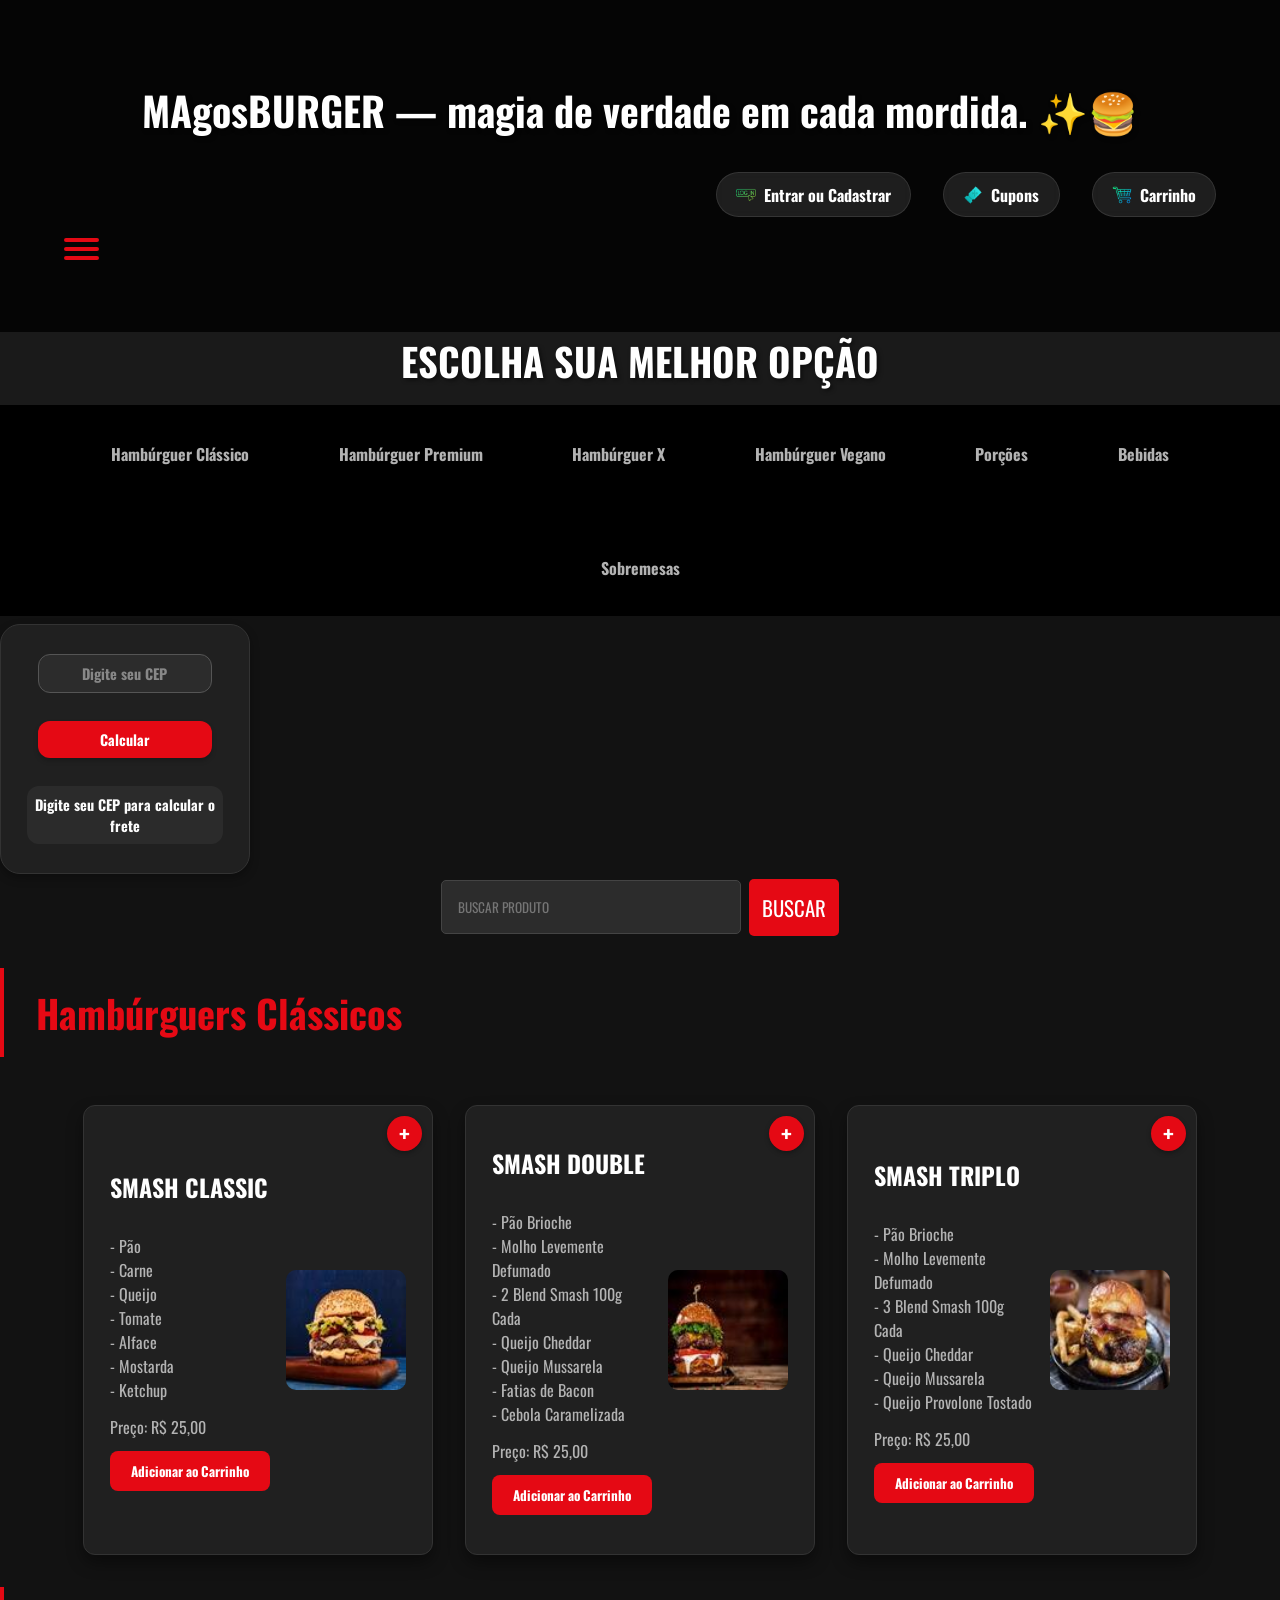
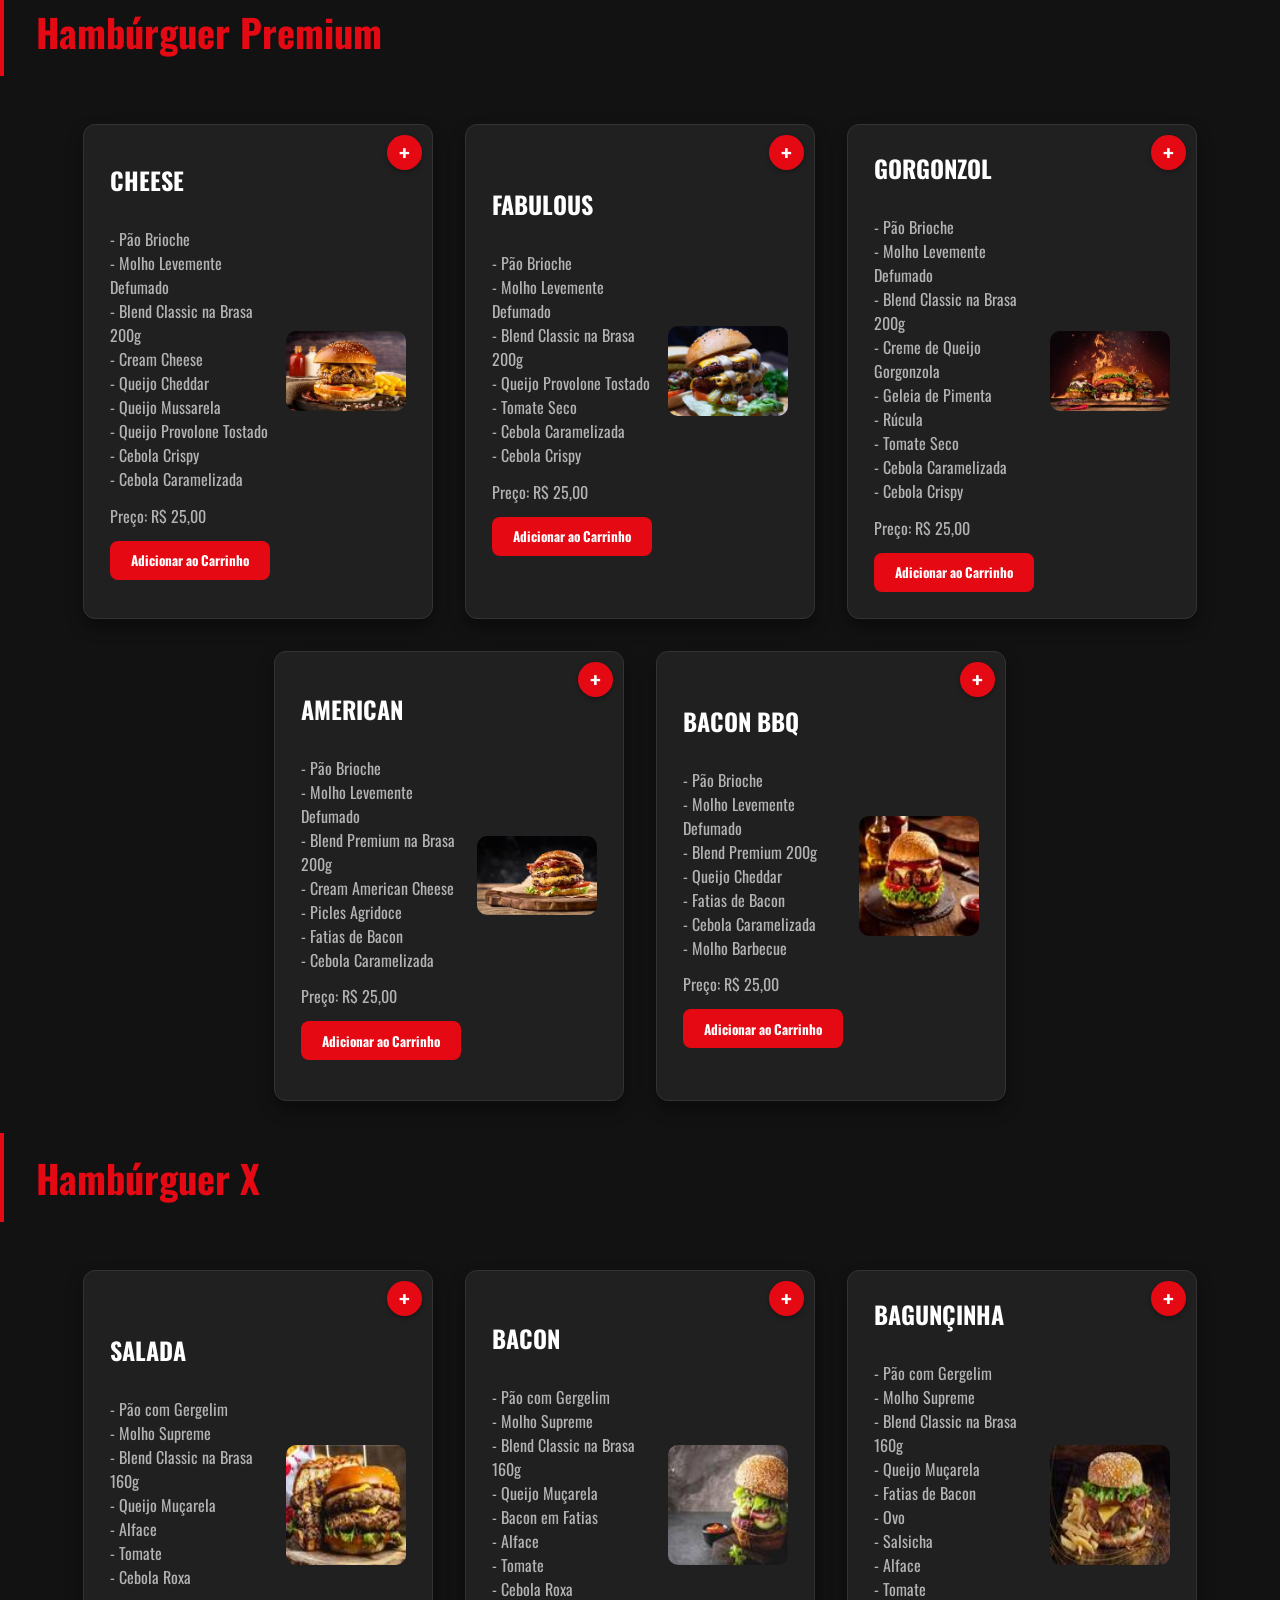
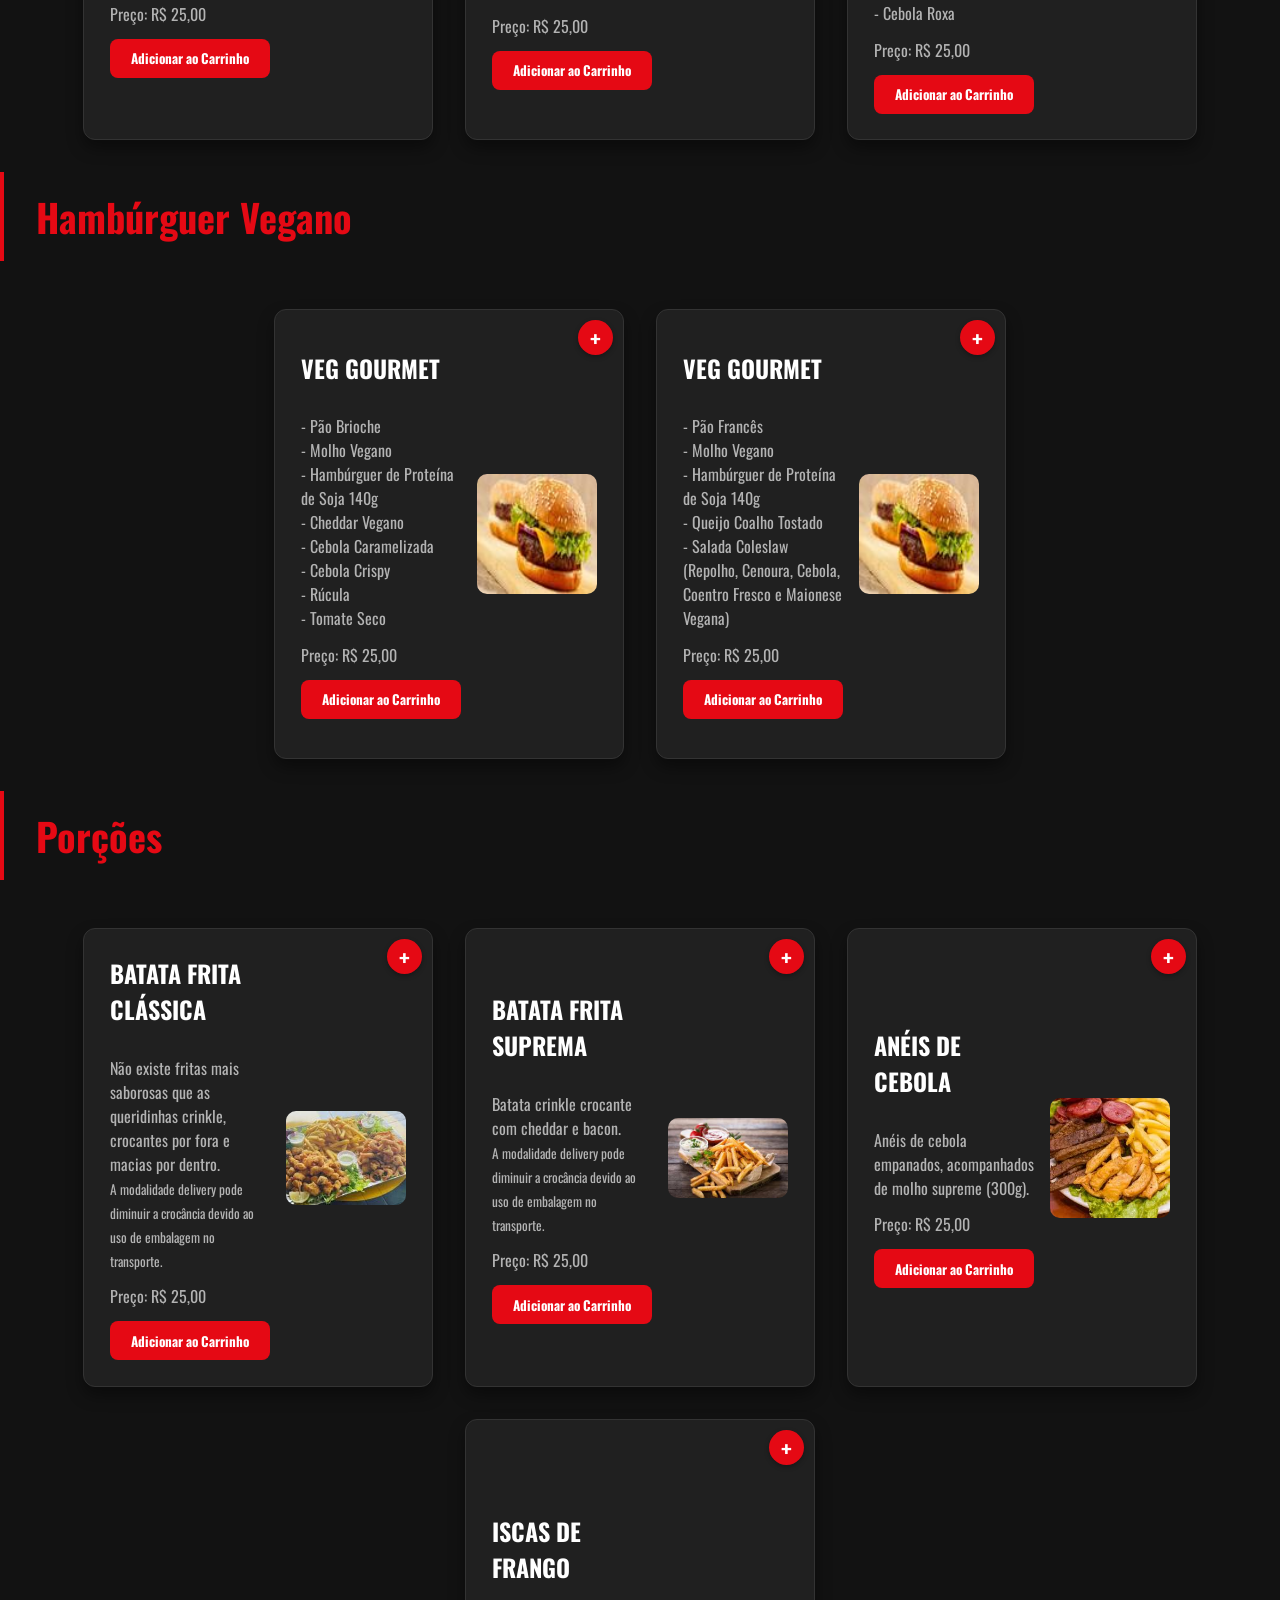
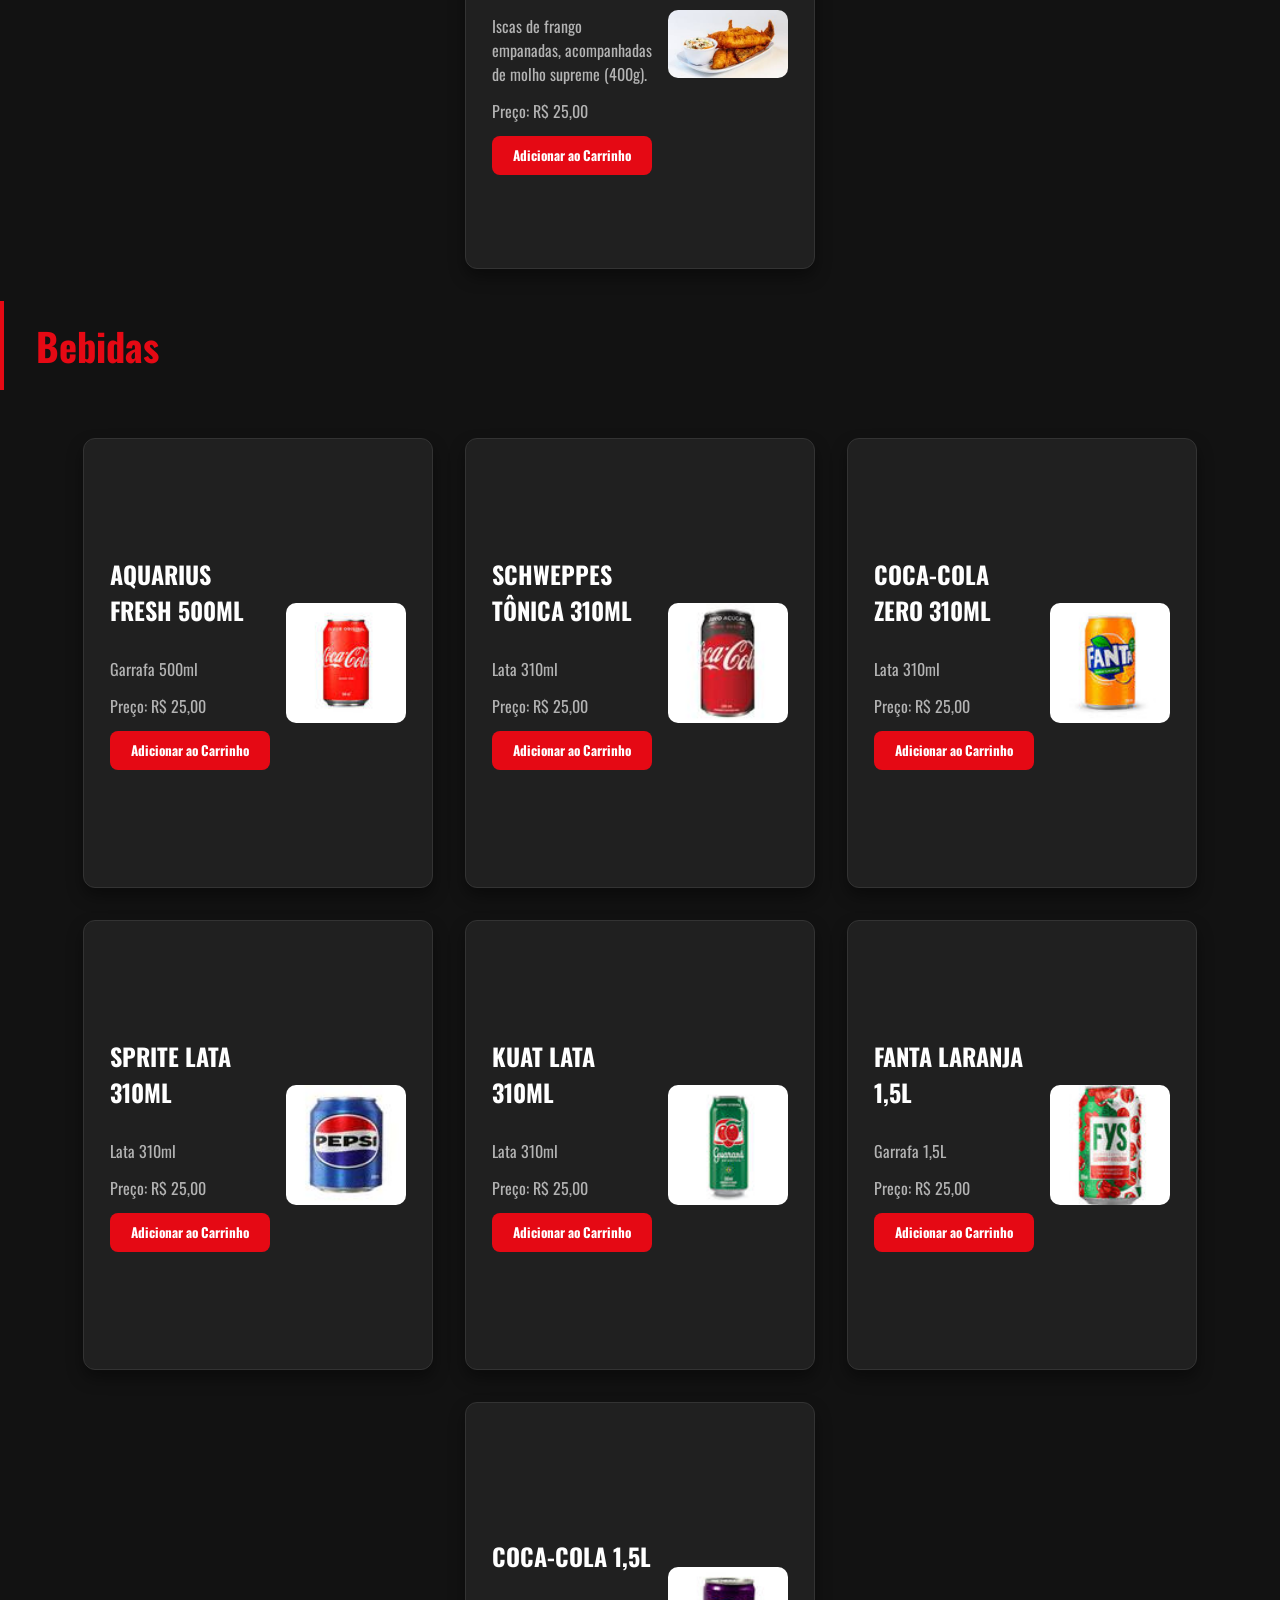
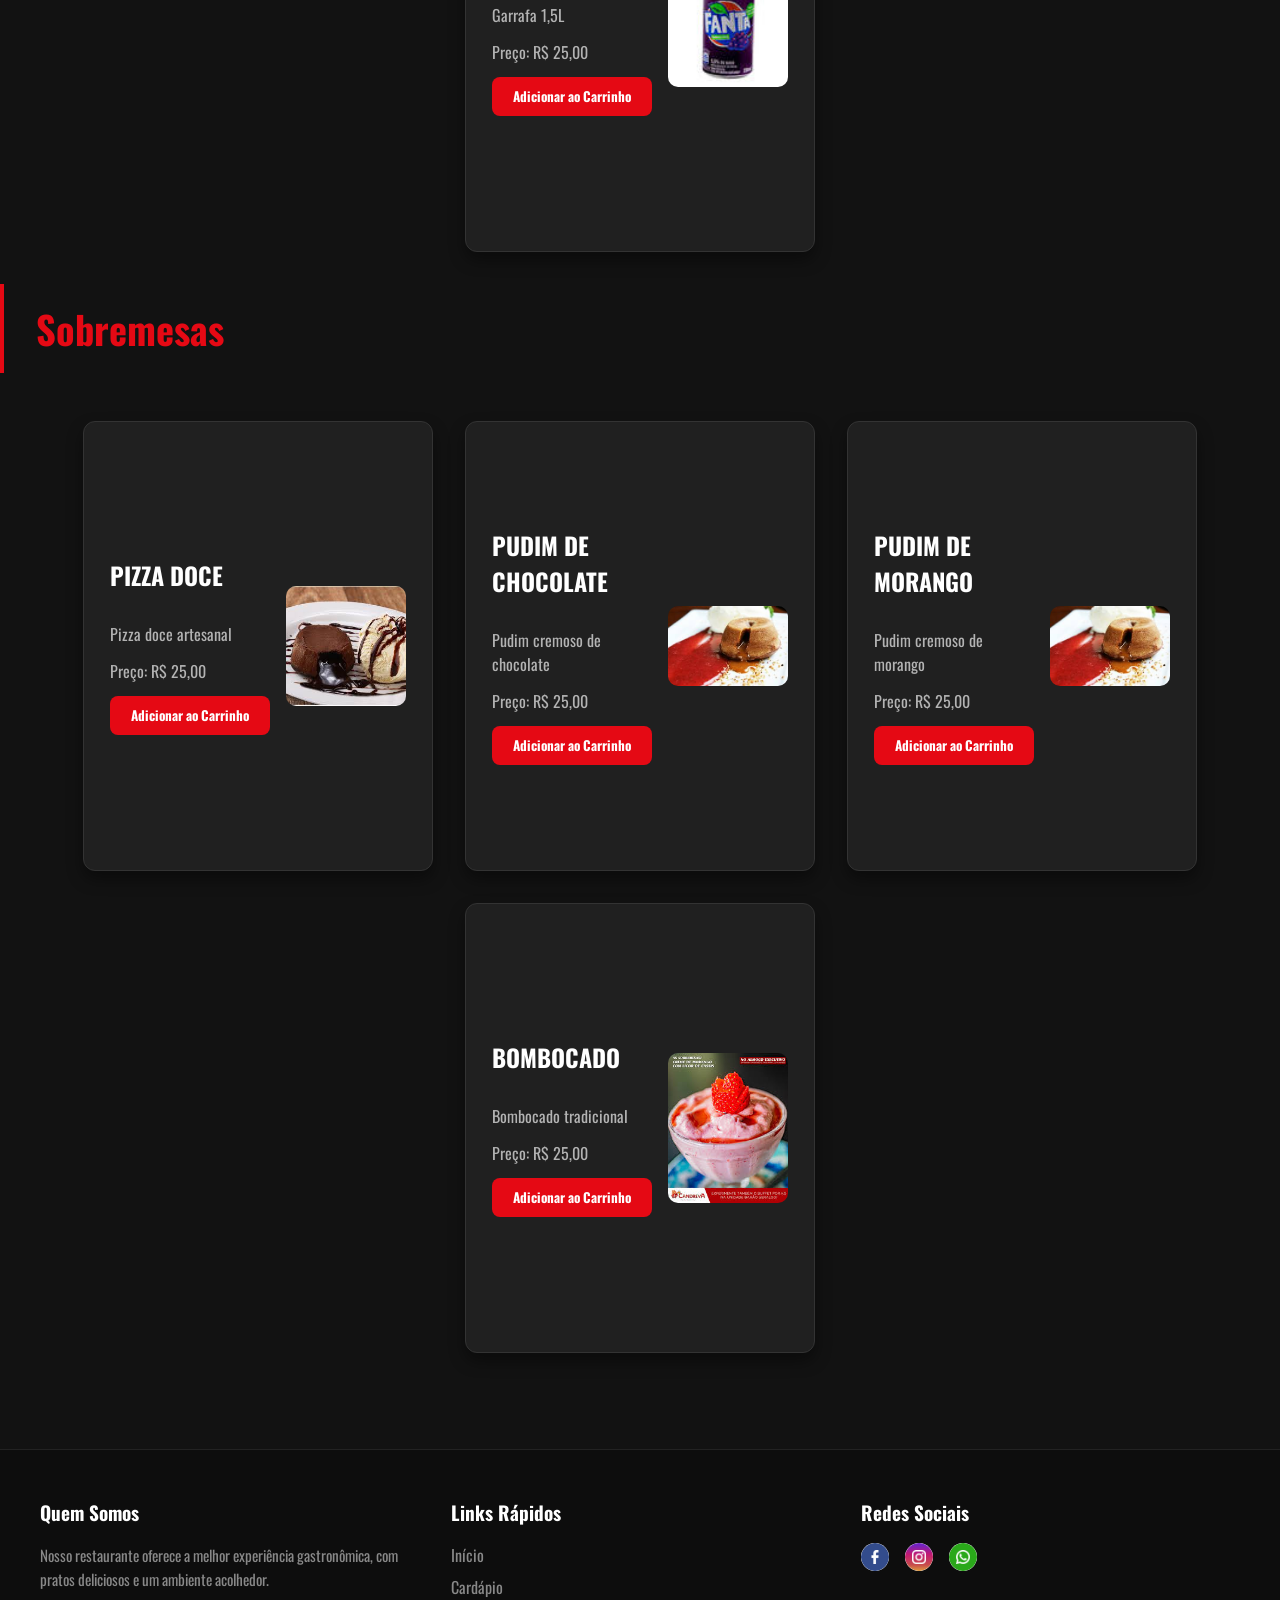
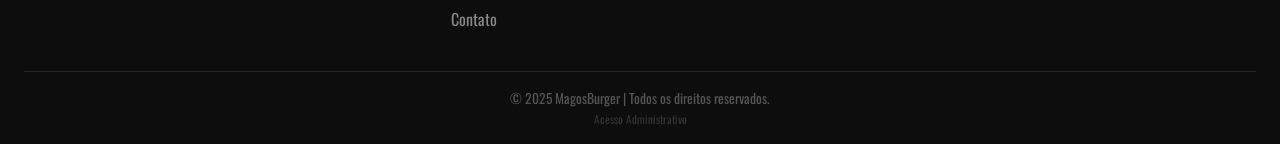
==== commit 87f9ee69: "implementacoes difercas" ====
--- a/index.html
+++ b/index.html
@@ -16,7 +16,9 @@
           </li>
           <li class="menu-cupom"><a href="#" id="openCouponBtn">Cupons</a></li>
           <li class="menu-carrinho">
-            <a href="#" >Carrinho</a>
+            <a href="#" id="openCartBtn"
+              >Carrinho <span id="cartCount" class="cart-count">0</span></a
+            >
           </li>
         </ul>
         <ul class="menu-hamburguer">
@@ -672,6 +674,8 @@
 
       <div class="footer-bottom">
         © 2025 MagosBurger | Todos os direitos reservados.
+        <br>
+        <a href="admin_pedidos.html" style="color: #333; font-size: 0.7rem; text-decoration: none;">Acesso Administrativo</a>
       </div>
     </footer>
     <!-- Modal de Login/Cadastro -->
@@ -762,7 +766,7 @@
           <h3 style="color: #f80000">Adicionar Extras:</h3>
 
           <div class="extra-item" data-name="Queijo Extra">
-            <span>Queijo Extra</span>
+            <span>Queijo Extra (+ R$ 2,00)</span>
             <div class="qty-control-small">
               <button class="qty-btn-small minus">-</button>
               <span class="qty-val-small">0</span>
@@ -771,7 +775,7 @@
           </div>
 
           <div class="extra-item" data-name="Cebola">
-            <span>Cebola</span>
+            <span>Cebola (+ R$ 2,00)</span>
             <div class="qty-control-small">
               <button class="qty-btn-small minus">-</button>
               <span class="qty-val-small">0</span>
@@ -780,7 +784,7 @@
           </div>
 
           <div class="extra-item" data-name="Bacon">
-            <span>Bacon</span>
+            <span>Bacon (+ R$ 2,00)</span>
             <div class="qty-control-small">
               <button class="qty-btn-small minus">-</button>
               <span class="qty-val-small">0</span>
@@ -789,7 +793,7 @@
           </div>
 
           <div class="extra-item" data-name="Pimenta">
-            <span>Pimenta</span>
+            <span>Pimenta (+ R$ 2,00)</span>
             <div class="qty-control-small">
               <button class="qty-btn-small minus">-</button>
               <span class="qty-val-small">0</span>
@@ -798,7 +802,7 @@
           </div>
 
           <div class="extra-item" data-name="Molho Especial">
-            <span>Molho Especial</span>
+            <span>Molho Especial (+ R$ 2,00)</span>
             <div class="qty-control-small">
               <button class="qty-btn-small minus">-</button>
               <span class="qty-val-small">0</span>
@@ -807,13 +811,17 @@
           </div>
 
           <div class="extra-item" data-name="Ovo">
-            <span>Ovo</span>
+            <span>Ovo (+ R$ 2,00)</span>
             <div class="qty-control-small">
               <button class="qty-btn-small minus">-</button>
               <span class="qty-val-small">0</span>
               <button class="qty-btn-small plus">+</button>
             </div>
           </div>
+        </div>
+
+        <div style="margin-top: 1rem; text-align: center; color: white">
+          <h3>Total: <span id="custTotal">R$ 0,00</span></h3>
         </div>
 
         <button class="add-order-btn" id="addToOrderBtn">
@@ -864,8 +872,224 @@
         </button>
       </div>
     </div>
+    <!-- Modal do Carrinho -->
+    <div id="cartModal" class="modal">
+      <div class="modal-content">
+        <span class="close-btn" id="closeCart">&times;</span>
+        <h2 style="text-align: center; color: white">Seu Carrinho</h2>
+
+        <div
+          id="cartItems"
+          style="max-height: 300px; overflow-y: auto; margin: 1rem 0"
+        >
+          <!-- Itens serão inseridos via JS -->
+          <p style="text-align: center; color: #aaa">
+            Seu carrinho está vazio.
+          </p>
+        </div>
+
+        <div
+          style="
+            border-top: 1px solid #333;
+            padding-top: 1rem;
+            display: flex;
+            justify-content: space-between;
+            align-items: center;
+          "
+        >
+          <h3 style="color: white">
+            Total: <span id="cartTotal">R$ 0,00</span>
+          </h3>
+        </div>
+
+        <button
+          id="checkoutBtn"
+          class="auth-submit"
+          style="width: 100%; margin-top: 1rem; background-color: #28a745"
+        >
+          Finalizar Pedido
+        </button>
+      </div>
+    </div>
+    <!-- Modal de Pagamento -->
+    <div id="paymentModal" class="modal">
+      <div class="modal-content">
+        <span class="close-btn" id="closePayment">&times;</span>
+        <h2 style="text-align: center; color: white">Forma de Pagamento</h2>
+
+        <div
+          class="payment-options"
+          style="
+            display: flex;
+            flex-direction: column;
+            gap: 1rem;
+            margin: 1.5rem 0;
+          "
+        >
+          <label class="payment-option">
+            <input type="radio" name="paymentMethod" value="Pix" />
+            <span>Pix</span>
+          </label>
+          <label class="payment-option">
+            <input
+              type="radio"
+              name="paymentMethod"
+              value="Cartão de Crédito"
+            />
+            <span>Cartão de Crédito</span>
+          </label>
+          <label class="payment-option">
+            <input type="radio" name="paymentMethod" value="Cartão de Débito" />
+            <span>Cartão de Débito</span>
+          </label>
+          <label class="payment-option">
+            <input type="radio" name="paymentMethod" value="Dinheiro" />
+            <span>Dinheiro</span>
+          </label>
+        </div>
+
+        <!-- Pix Details -->
+        <div
+          id="pixContainer"
+          style="
+            display: none;
+            text-align: center;
+            margin-bottom: 1rem;
+            color: white;
+          "
+        >
+          <p style="margin-bottom: 0.5rem">Escaneie o QR Code:</p>
+          <div
+            style="
+              background: white;
+              width: 150px;
+              height: 150px;
+              margin: 0 auto;
+              display: flex;
+              align-items: center;
+              justify-content: center;
+            "
+          >
+            <img
+              src="https://api.qrserver.com/v1/create-qr-code/?size=150x150&data=MagosBurgerPayment"
+              alt="QR Code Pix"
+            />
+          </div>
+          <p style="margin-top: 0.5rem; font-size: 0.9rem; color: #ccc">
+            Chave Pix: 12.345.678/0001-99
+          </p>
+        </div>
+
+        <!-- Card Details (Credit/Debit) -->
+        <div id="cardContainer" style="display: none; margin-bottom: 1rem">
+          <div class="input-group">
+            <label style="color: #ddd; font-size: 0.9rem"
+              >Número do Cartão</label
+            >
+            <input
+              type="text"
+              placeholder="0000 0000 0000 0000"
+              style="
+                padding: 0.8rem;
+                border-radius: 5px;
+                border: 1px solid #555;
+                background: #2b2b2b;
+                color: white;
+                width: 100%;
+              "
+            />
+          </div>
+          <div class="input-group" style="margin-top: 0.5rem">
+            <label style="color: #ddd; font-size: 0.9rem">Nome no Cartão</label>
+            <input
+              type="text"
+              placeholder="Nome como no cartão"
+              style="
+                padding: 0.8rem;
+                border-radius: 5px;
+                border: 1px solid #555;
+                background: #2b2b2b;
+                color: white;
+                width: 100%;
+              "
+            />
+          </div>
+          <div style="display: flex; gap: 1rem; margin-top: 0.5rem">
+            <div class="input-group" style="flex: 1">
+              <label style="color: #ddd; font-size: 0.9rem">Validade</label>
+              <input
+                type="text"
+                placeholder="MM/AA"
+                style="
+                  padding: 0.8rem;
+                  border-radius: 5px;
+                  border: 1px solid #555;
+                  background: #2b2b2b;
+                  color: white;
+                  width: 100%;
+                "
+              />
+            </div>
+            <div class="input-group" style="flex: 1">
+              <label style="color: #ddd; font-size: 0.9rem">CVV</label>
+              <input
+                type="text"
+                placeholder="123"
+                style="
+                  padding: 0.8rem;
+                  border-radius: 5px;
+                  border: 1px solid #555;
+                  background: #2b2b2b;
+                  color: white;
+                  width: 100%;
+                "
+              />
+            </div>
+          </div>
+        </div>
+
+        <div
+          id="cashChangeContainer"
+          style="display: none; margin-bottom: 1rem"
+        >
+          <label style="color: white; display: block; margin-bottom: 0.5rem"
+            >Troco para quanto?</label
+          >
+          <input
+            type="text"
+            id="changeInput"
+            placeholder="Ex: 50,00"
+            style="
+              padding: 0.8rem;
+              width: 100%;
+              border-radius: 5px;
+              border: 1px solid #555;
+              background: #2b2b2b;
+              color: white;
+            "
+          />
+        </div>
+
+        <button
+          id="confirmPaymentBtn"
+          class="auth-submit"
+          style="width: 100%; margin-top: 1rem; background-color: #28a745"
+        >
+          Confirmar Pedido
+        </button>
+      </div>
+    </div>
+    <!-- Modal de Confirmação -->
+    <div id="confirmModal" class="modal">
+      <div class="modal-content">
+        <h3 id="confirmTitle">Confirmação</h3>
+        <p id="confirmMessage">Tem certeza?</p>
+        <div class="confirm-actions">
+          <button id="confirmBtnYes" class="confirm-btn yes">Sim</button>
+          <button id="confirmBtnNo" class="confirm-btn no">Não</button>
+        </div>
+      </div>
+    </div>
     <script src="javascript/scriprt.js"></script>
   </body>
 </html>
-
-    
--- a/estilos/styles.css
+++ b/estilos/styles.css
@@ -42,7 +42,7 @@
   text-align: center;
   font-size: 2.5rem;
   font-weight: 900;
-  color: var(--primary);
+  color: #fff;
   margin: 0;
   position: relative;
   /* top: 100%; removed to fix layout issue */
@@ -815,4 +815,208 @@
   color: white;
 }
 
-
+/* Cart Item Styles */
+.cart-item {
+  background-color: #2b2b2b;
+  border: 1px solid #444;
+  border-radius: 8px;
+  padding: 1rem;
+  margin-bottom: 0.5rem;
+  display: flex;
+  justify-content: space-between;
+  align-items: center;
+}
+
+.cart-item-info h4 {
+  color: white;
+  font-size: 1.1rem;
+  margin-bottom: 0.2rem;
+}
+
+.cart-item-info p {
+  color: #aaa;
+  font-size: 0.9rem;
+  margin: 0;
+}
+
+.cart-item-actions {
+  display: flex;
+  flex-direction: column;
+  align-items: flex-end;
+  gap: 0.5rem;
+}
+
+.cart-price {
+  color: #28a745;
+  font-weight: bold;
+}
+
+.remove-item-btn {
+  background: transparent;
+  border: 1px solid #dc3545;
+  color: #dc3545;
+  border-radius: 5px;
+  padding: 0.2rem 0.5rem;
+  cursor: pointer;
+  font-size: 0.8rem;
+  transition: all 0.3s;
+}
+
+.remove-item-btn:hover {
+  background-color: #dc3545;
+  color: white;
+}
+
+/* Cart Count Badge */
+.cart-count {
+  background-color: #ffd700;
+  color: #000;
+  font-size: 0.8rem;
+  font-weight: bold;
+  padding: 0.2rem 0.5rem;
+  border-radius: 50%;
+  margin-left: 5px;
+  display: inline-flex;
+  align-items: center;
+  justify-content: center;
+  min-width: 20px;
+  height: 20px;
+}
+
+/* Payment Options Styles */
+.payment-option {
+  display: flex;
+  align-items: center;
+  gap: 15px;
+  background: #2b2b2b;
+  padding: 1rem;
+  border-radius: 8px;
+  cursor: pointer;
+  color: white;
+  border: 1px solid #444;
+  transition: all 0.3s;
+}
+
+.payment-option:hover {
+  border-color: #e50914;
+  background: #333;
+}
+
+.payment-option input[type="radio"] {
+  accent-color: #e50914;
+  width: 20px;
+  height: 20px;
+  cursor: pointer;
+}
+
+.payment-option span {
+  font-size: 1.1rem;
+  font-weight: 500;
+}
+
+/* Toast Notification Container */
+#toast-container {
+  position: fixed;
+  top: 20px;
+  right: 20px;
+  z-index: 9999;
+  display: flex;
+  flex-direction: column;
+  gap: 15px;
+}
+
+/* Toast Notification Item */
+.toast {
+  background-color: var(--bg-card);
+  color: var(--text-main);
+  padding: 1rem 1.5rem;
+  border-radius: 8px;
+  border-left: 5px solid var(--primary);
+  box-shadow: 0 5px 15px rgba(0, 0, 0, 0.5);
+  display: flex;
+  align-items: center;
+  gap: 15px;
+  min-width: 300px;
+  opacity: 0;
+  transform: translateX(100%);
+  animation: slideInToast 0.5s forwards, fadeOutToast 0.5s 4s forwards;
+  border: 1px solid #333;
+}
+
+.toast.success {
+  border-left-color: var(--success);
+}
+
+.toast.error {
+  border-left-color: var(--primary);
+}
+
+.toast-icon {
+  font-size: 1.5rem;
+}
+
+@keyframes slideInToast {
+  to {
+    opacity: 1;
+    transform: translateX(0);
+  }
+}
+
+@keyframes fadeOutToast {
+  0% {
+    opacity: 1;
+    transform: translateX(0);
+  }
+  100% {
+    opacity: 0;
+    transform: translateX(100%);
+  }
+}
+
+/* Custom Confirm Modal Styles */
+#confirmModal .modal-content {
+  max-width: 400px;
+  text-align: center;
+  border: 1px solid var(--primary);
+}
+
+#confirmModal h3 {
+  margin-bottom: 1rem;
+  color: var(--text-main);
+}
+
+#confirmModal p {
+  color: #ccc;
+  font-size: 1.1rem;
+  margin-bottom: 2rem;
+}
+
+.confirm-actions {
+  display: flex;
+  justify-content: center;
+  gap: 1rem;
+}
+
+.confirm-btn {
+  padding: 0.8rem 2rem;
+  border: none;
+  border-radius: 8px;
+  font-weight: bold;
+  cursor: pointer;
+  font-size: 1rem;
+  transition: transform 0.2s;
+}
+
+.confirm-btn.yes {
+  background-color: var(--success);
+  color: white;
+}
+
+.confirm-btn.no {
+  background-color: #444;
+  color: white;
+}
+
+.confirm-btn:hover {
+  transform: scale(1.05);
+}
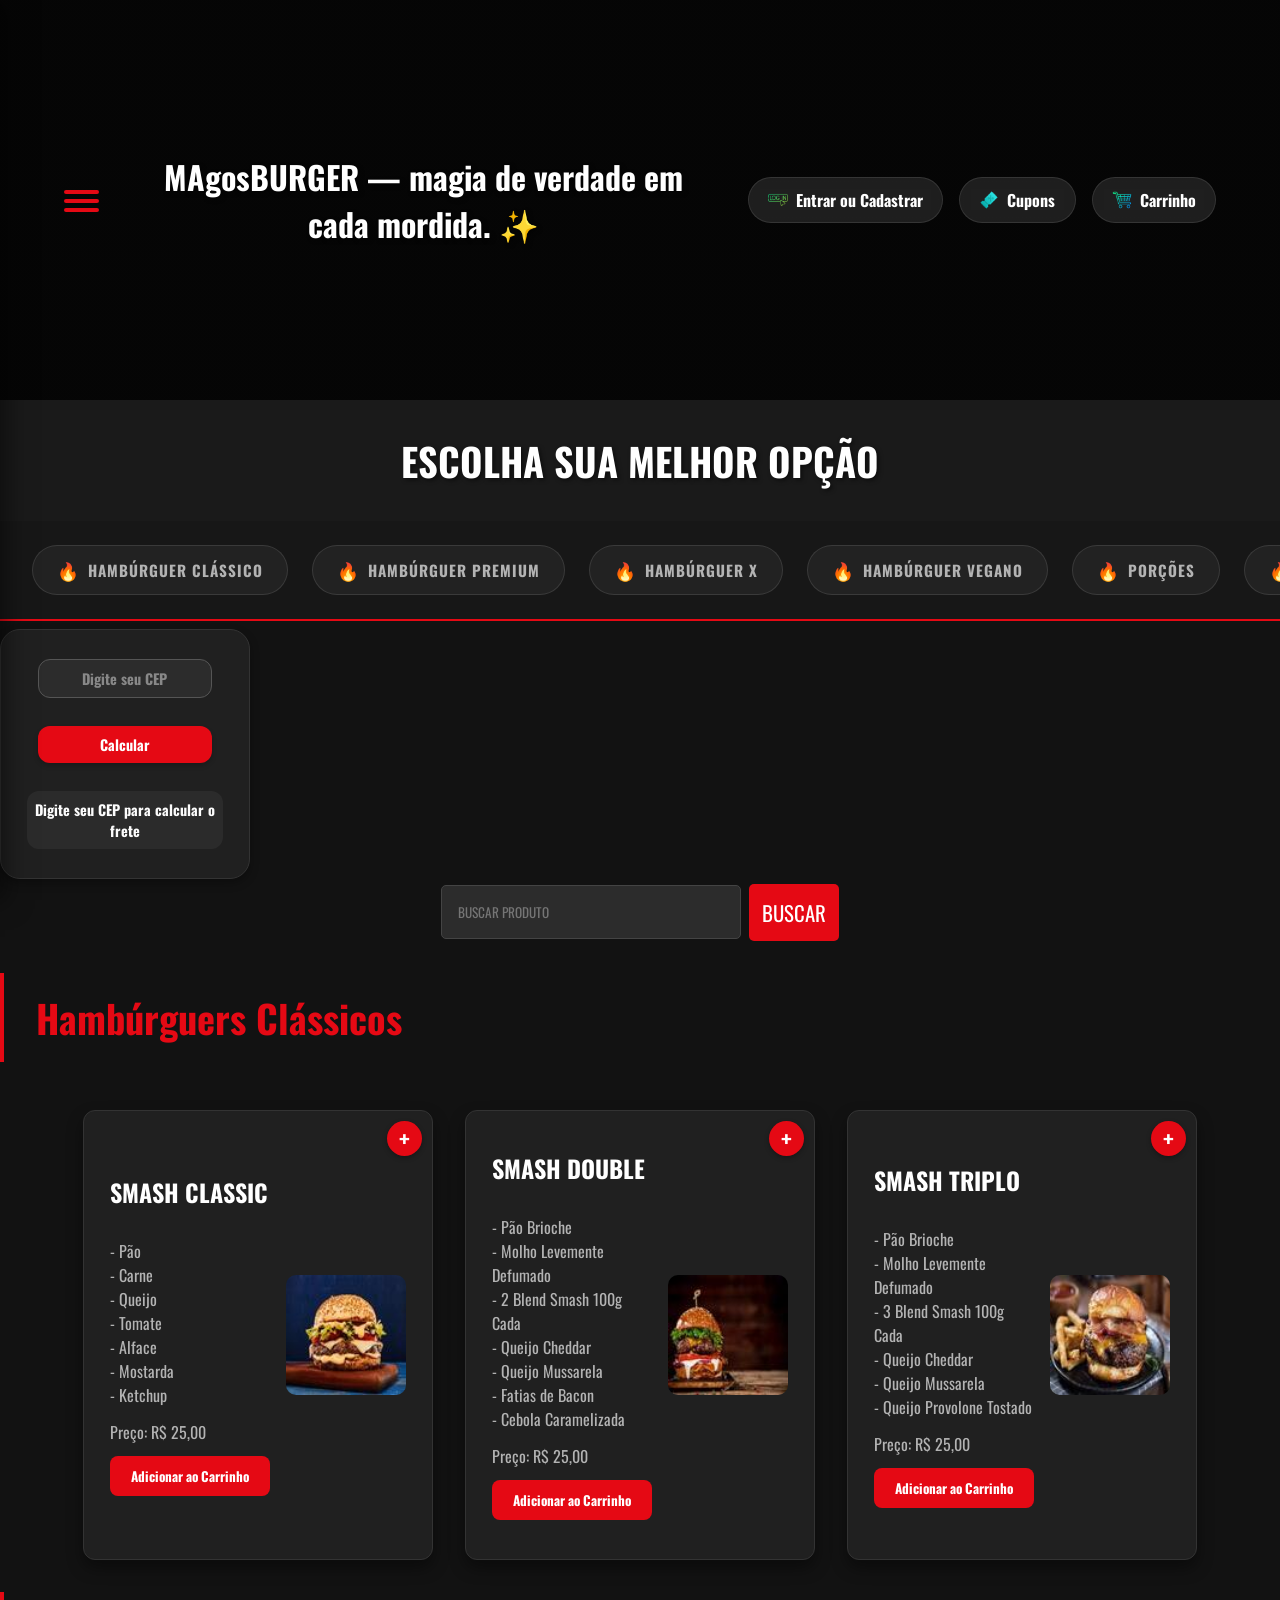
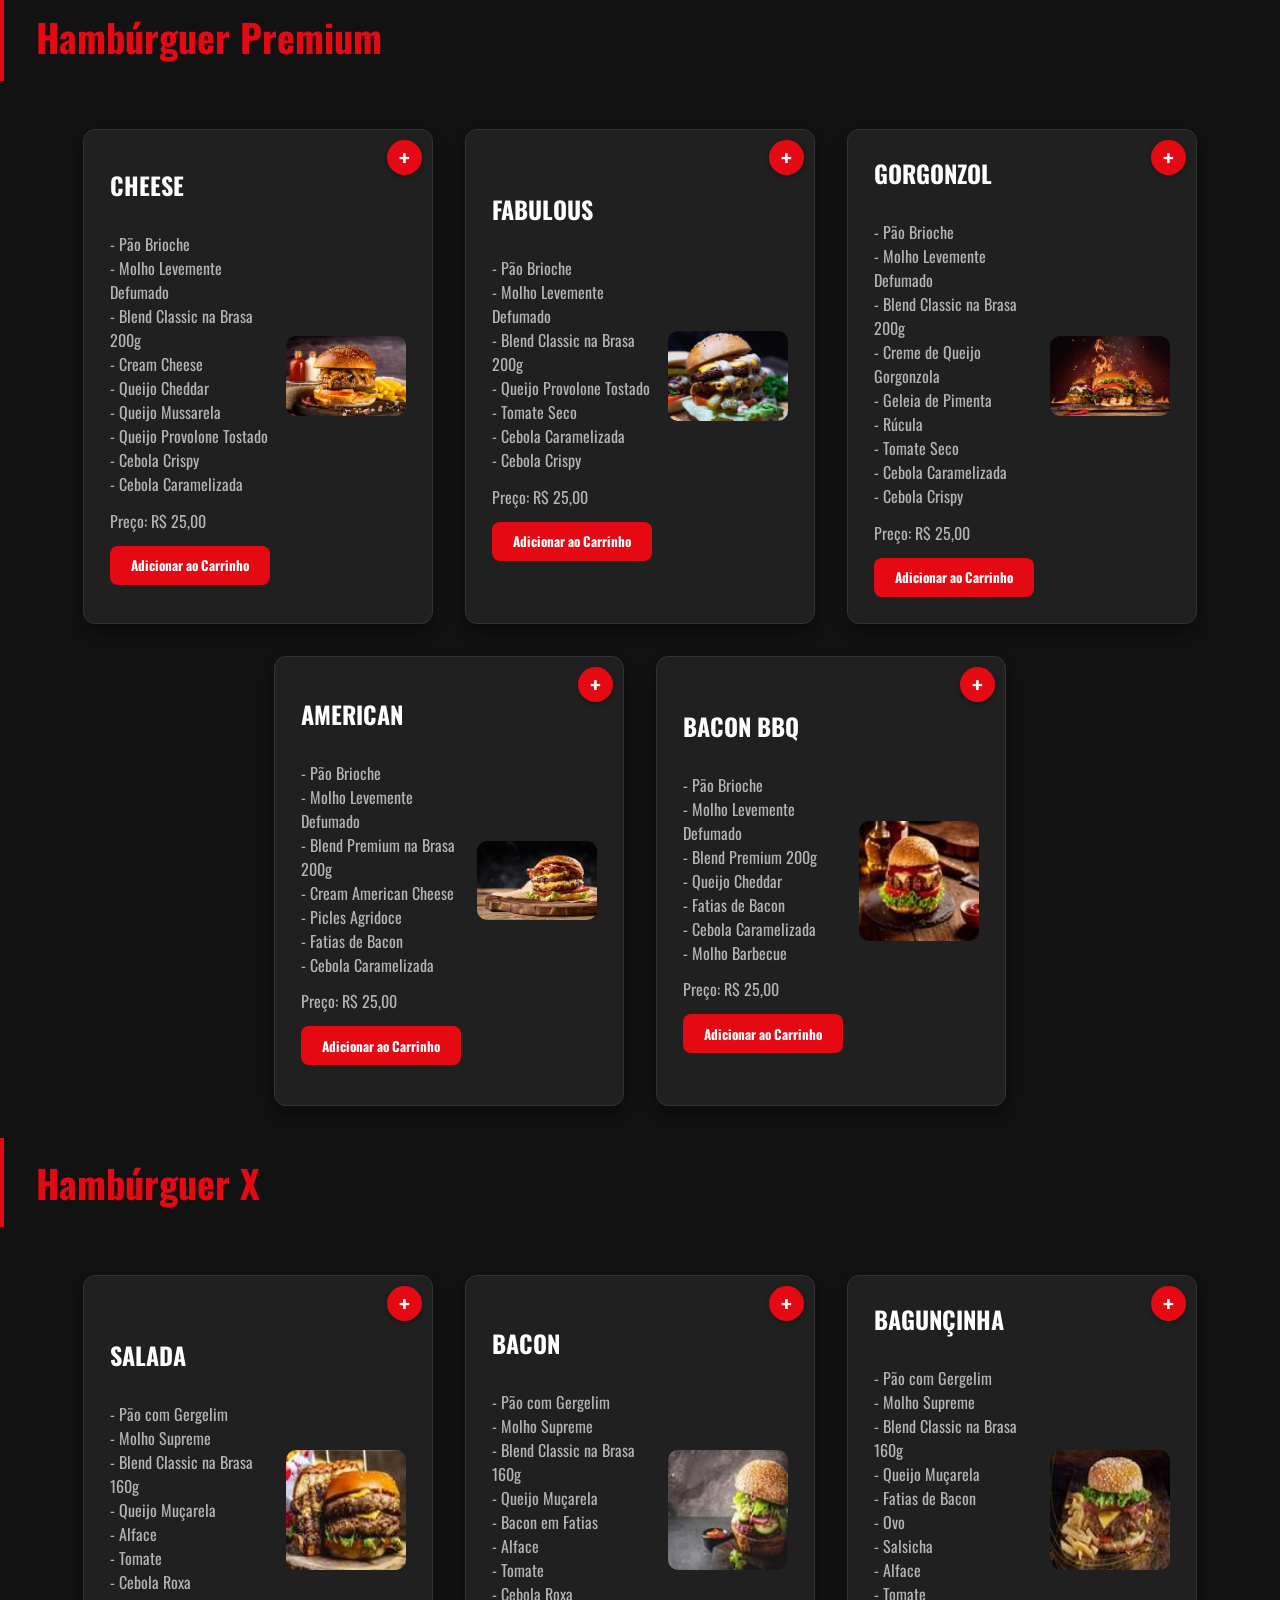
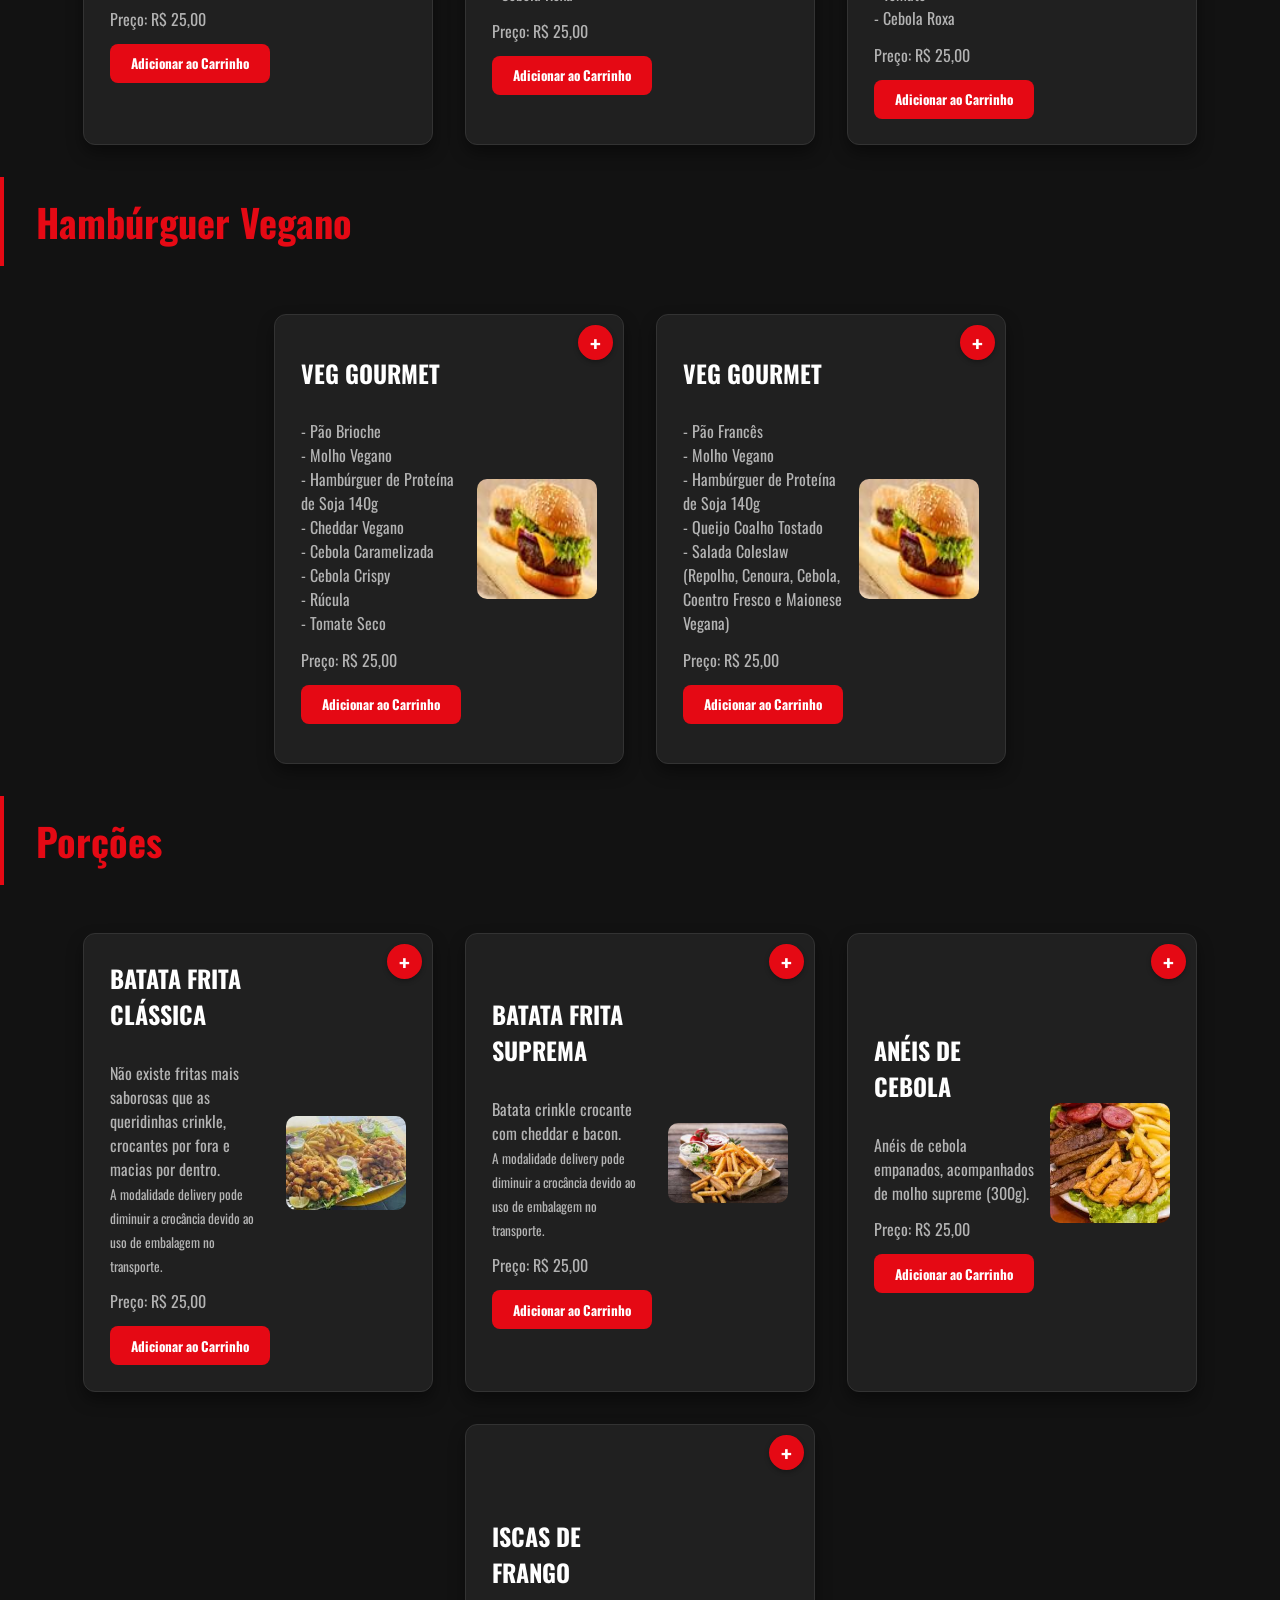
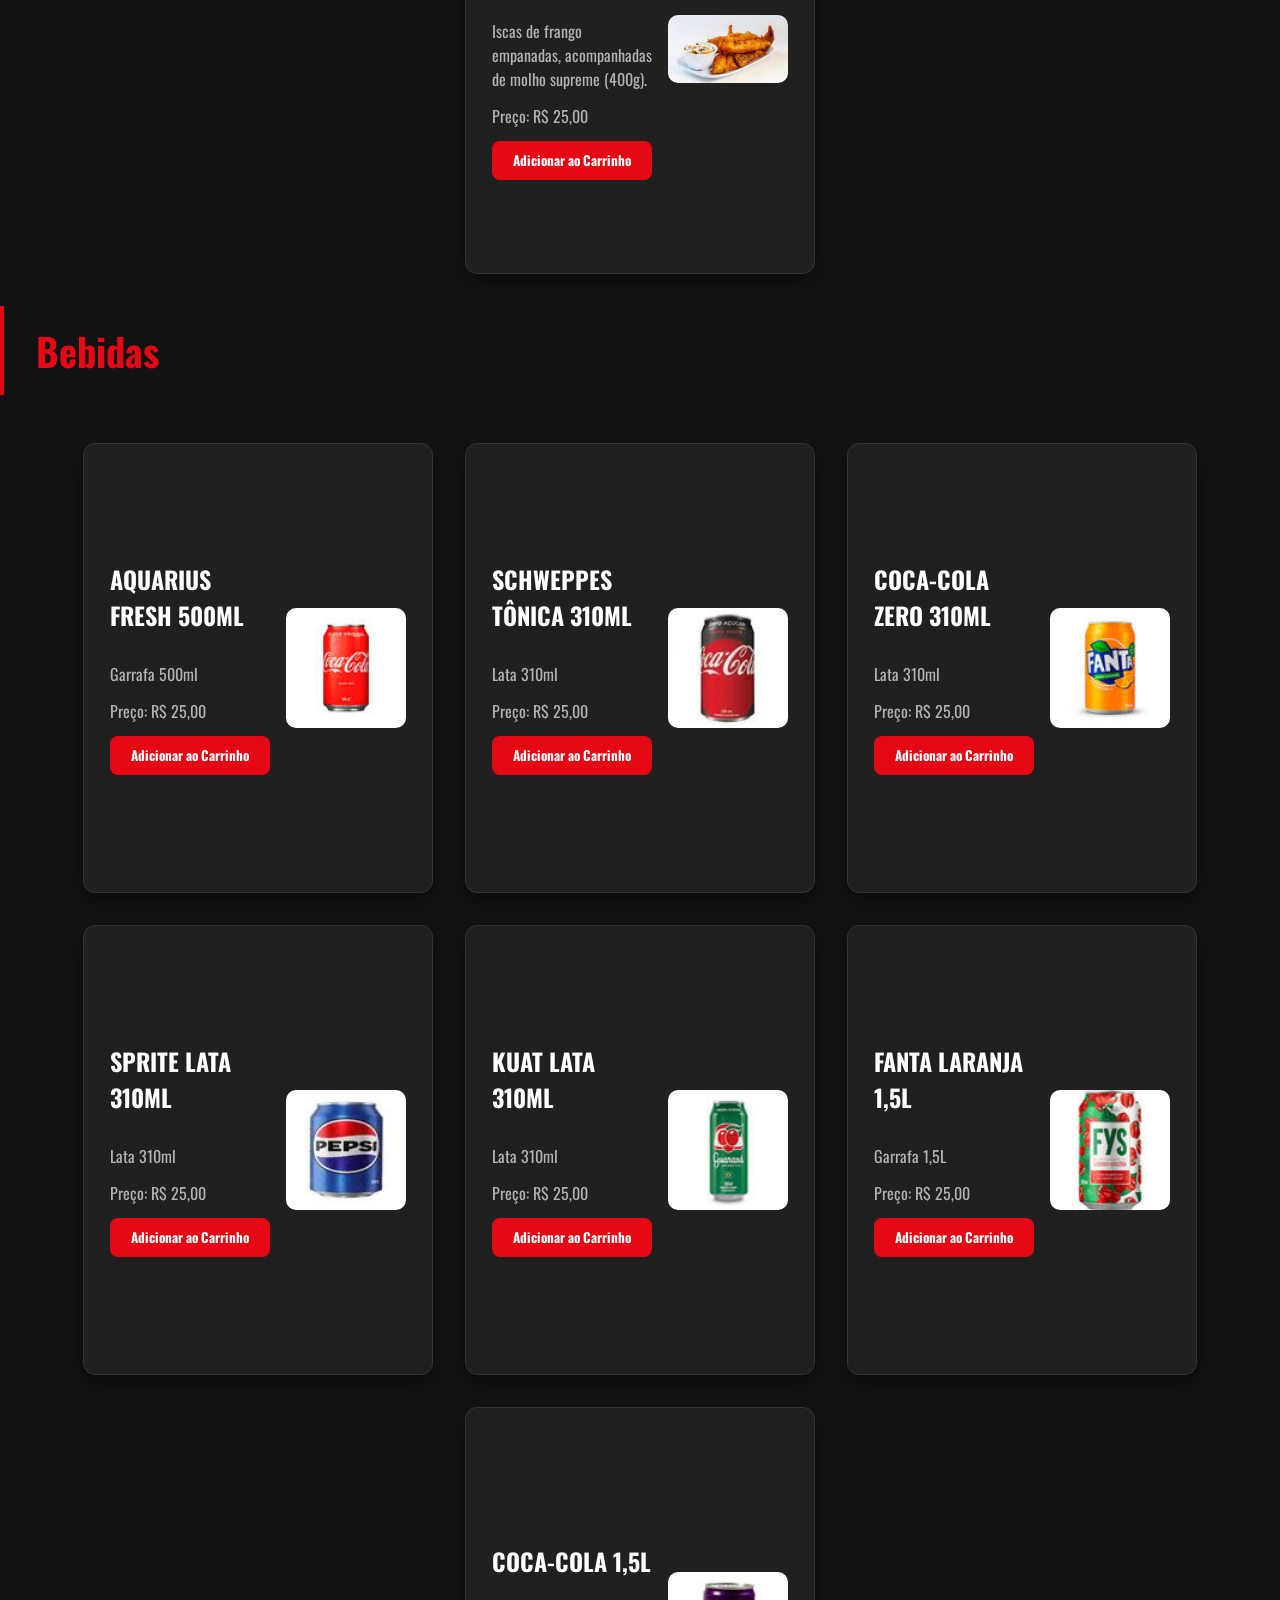
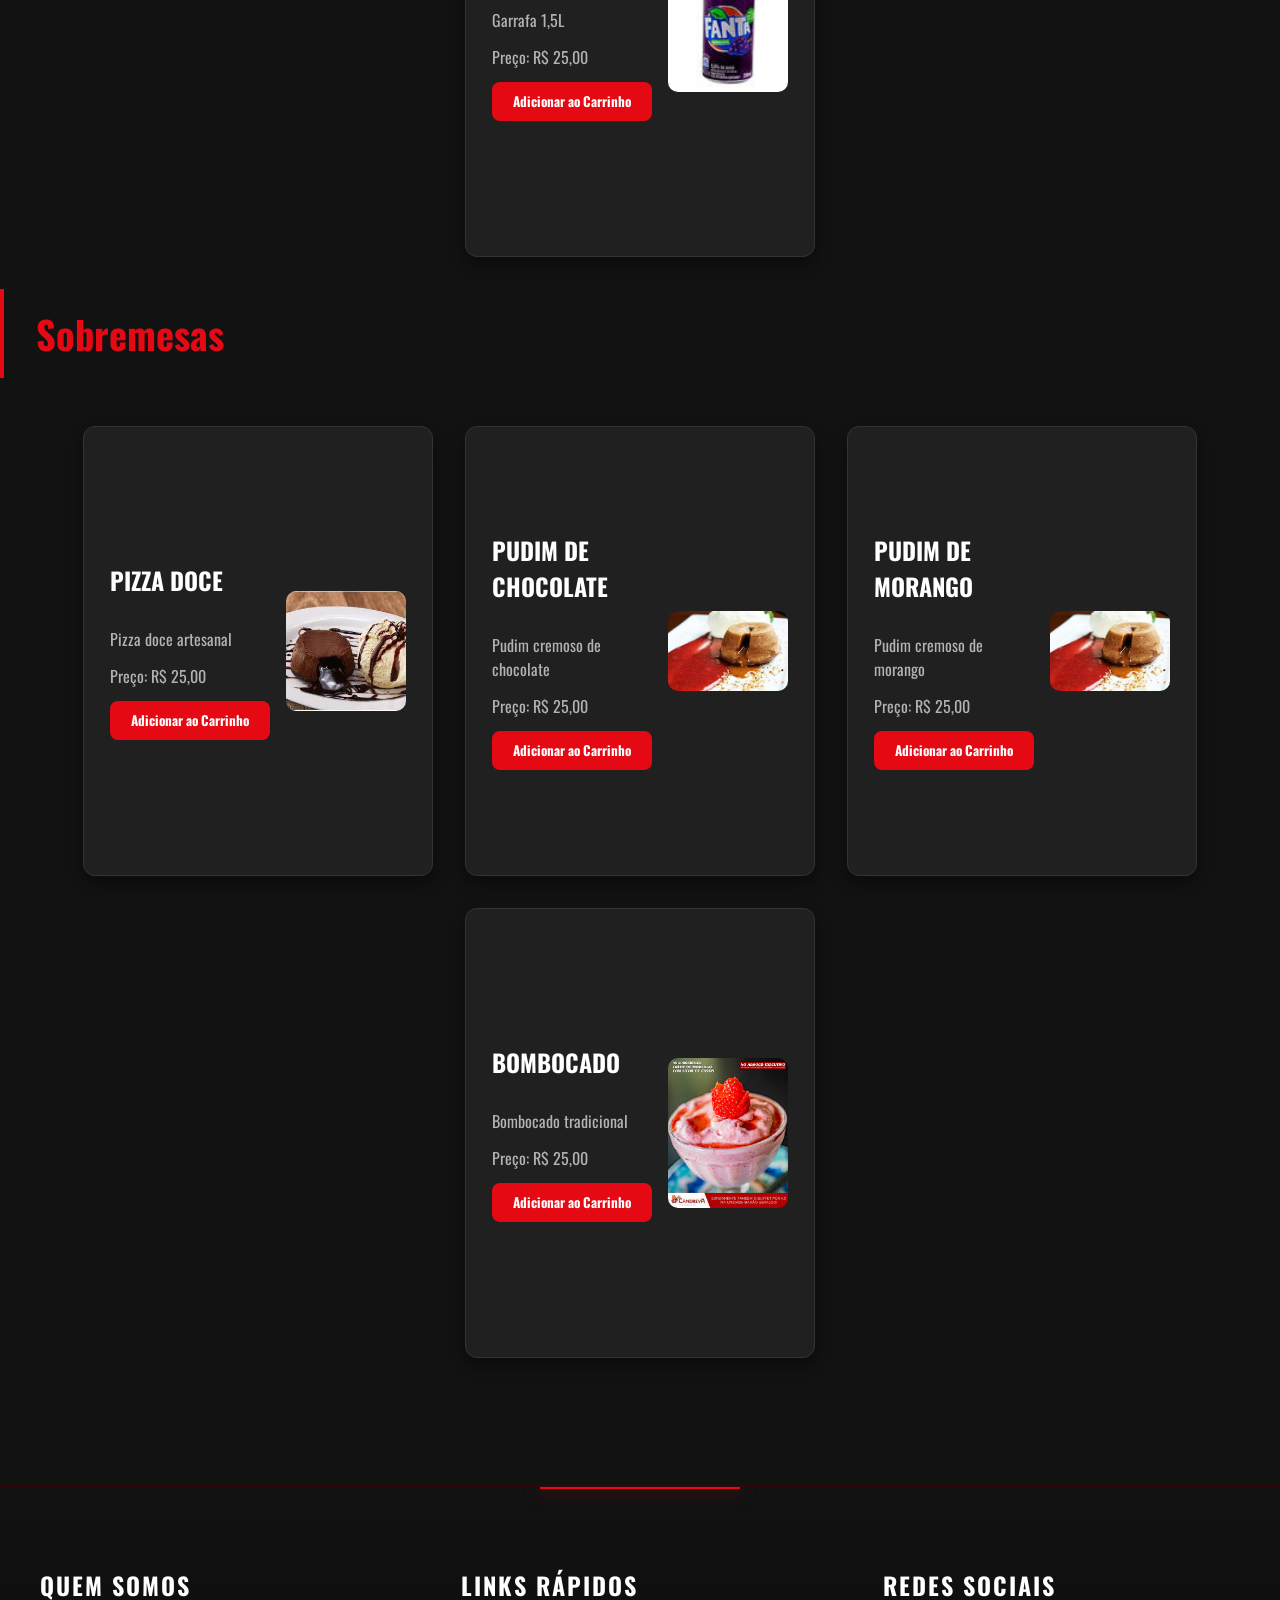
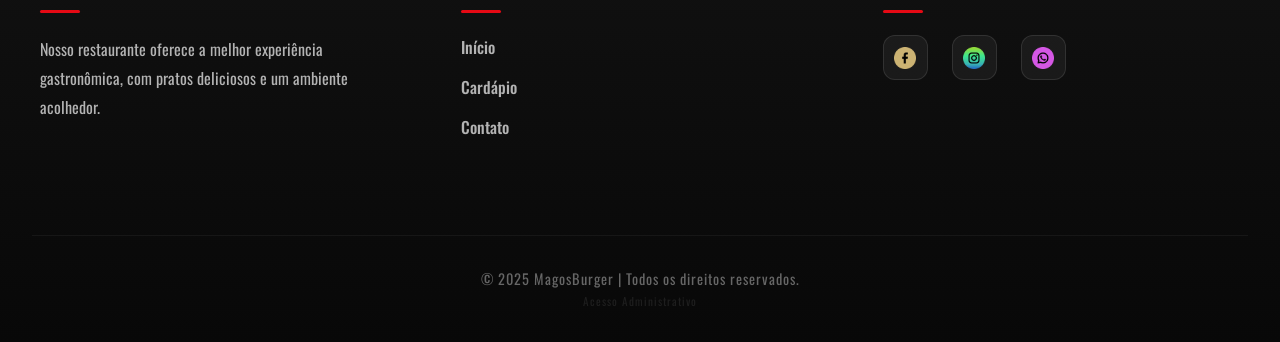
==== commit 7e722d23: "melhorias" ====
--- a/index.html
+++ b/index.html
@@ -8,30 +8,61 @@
   </head>
   <body>
     <header>
-      <h1 class="logo">MAgosBURGER — magia de verdade em cada mordida. ✨🍔</h1>
-      <nav>
-        <ul class="menu">
-          <li class="menu-entra">
-            <a href="#" id="openLoginBtn">Entrar ou Cadastrar</a>
-          </li>
-          <li class="menu-cupom"><a href="#" id="openCouponBtn">Cupons</a></li>
-          <li class="menu-carrinho">
-            <a href="#" id="openCartBtn"
-              >Carrinho <span id="cartCount" class="cart-count">0</span></a
-            >
-          </li>
-        </ul>
-        <ul class="menu-hamburguer">
-          <li>
-            <a href="outra_pagina.html" class="menu-hamburguer">
-              <span></span>
-              <span></span>
-              <span></span>
-            </a>
-          </li>
-        </ul>
-      </nav>
+      <div class="header-top">
+        <div class="menu-hamburguer-container">
+          <div id="hamburgerBtn" class="menu-hamburguer">
+            <span></span>
+            <span></span>
+            <span></span>
+          </div>
+        </div>
+        <h1 class="logo">MAgosBURGER — magia de verdade em cada mordida. ✨</h1>
+        <nav>
+          <ul class="menu">
+            <li class="menu-entra">
+              <a href="#" id="openLoginBtn">Entrar ou Cadastrar</a>
+            </li>
+            <li class="menu-cupom">
+              <a href="#" id="openCouponBtn">Cupons</a>
+            </li>
+            <li class="menu-carrinho">
+              <a href="#" id="openCartBtn"
+                >Carrinho <span id="cartCount" class="cart-count">0</span></a
+              >
+            </li>
+          </ul>
+        </nav>
+      </div>
     </header>
+
+    <!-- Menu Lateral (Hamburger) -->
+    <div id="sideMenu" class="side-menu">
+      <div class="side-menu-header">
+        <span id="closeSideMenu" class="close-btn">&times;</span>
+        <h2 class="side-menu-title">Menu</h2>
+      </div>
+      <ul class="side-menu-list">
+        <li>
+          <a href="#" id="sideOpenLogin"
+            ><img src="/imgs/conecte-se.png" alt="" /> Entrar e cadastrar</a
+          >
+        </li>
+        <li>
+          <a href="#"
+            ><img src="/imgs/cupom.png" alt="" /> Programa de Fidelidade</a
+          >
+        </li>
+        <li>
+          <a href="#"
+            ><img src="/imgs/whatsapp.png" alt="" /> Indique um amigo</a
+          >
+        </li>
+        <li>
+          <a href="#contato"><img src="/imgs/whatsapp.png" alt="" /> Contato</a>
+        </li>
+      </ul>
+    </div>
+    <div id="sideMenuOverlay" class="side-menu-overlay"></div>
     <main>
       <h2 class="h2menu">ESCOLHA SUA MELHOR OPÇÃO</h2>
 
@@ -674,14 +705,18 @@
 
       <div class="footer-bottom">
         © 2025 MagosBurger | Todos os direitos reservados.
-        <br>
-        <a href="admin_pedidos.html" style="color: #333; font-size: 0.7rem; text-decoration: none;">Acesso Administrativo</a>
+        <br />
+        <a
+          href="admin_pedidos.html"
+          style="color: #333; font-size: 0.7rem; text-decoration: none"
+          >Acesso Administrativo</a
+        >
       </div>
     </footer>
     <!-- Modal de Login/Cadastro -->
     <div id="authModal" class="modal">
       <div class="modal-content">
-        <span class="close-btn">&times;</span>
+        <span id="closeAuthModal" class="close-btn">&times;</span>
 
         <div class="auth-tabs">
           <button id="tabLogin" class="tab-btn active">Entrar</button>
--- a/estilos/styles.css
+++ b/estilos/styles.css
@@ -34,29 +34,48 @@
   background-size: cover;
   background-position: center;
   color: #fff;
-  padding: 4rem;
+  padding: 6rem 4rem; /* Aumentado de 2rem para 6rem para imagem maior */
   box-shadow: 0 4px 6px rgba(0, 0, 0, 0.3);
+  min-height: 400px; /* Garante uma altura mínima para o background aparecer mais */
+  display: flex;
+  align-items: center;
+}
+
+.header-top {
+  display: flex;
+  align-items: center;
+  justify-content: space-between;
+  width: 100%;
+  gap: 2rem;
 }
 
 h1.logo {
+  flex: 1;
   text-align: center;
-  font-size: 2.5rem;
+  font-size: clamp(1.2rem, 3vw, 2rem);
   font-weight: 900;
   color: #fff;
   margin: 0;
-  position: relative;
-  /* top: 100%; removed to fix layout issue */
-  /* transform: translateY(-50%); removed */
   text-shadow: 2px 2px 4px rgba(0, 0, 0, 0.5);
-  margin-top: 1rem;
+}
+
+.h2menu {
+  text-align: center;
+  font-size: 2.4rem;
+  font-weight: 900;
+  color: var(--text-main);
+  margin: 0;
+  padding: 2rem 0;
+  text-shadow: 2px 2px 4px rgba(0, 0, 0, 0.5);
+  background-color: #1a1a1a;
+  width: 100%;
+  display: block;
 }
 
 .menu {
   display: flex;
   justify-content: right;
-  gap: 2rem;
-  margin-top: 2rem;
-  margin-bottom: 1rem;
+  gap: 1rem;
 }
 
 ul {
@@ -123,26 +142,41 @@
   background-image: url("/imgs/carrinho-de-compras.png");
 }
 
+.menu-hamburguer-container {
+  display: flex;
+  align-items: center;
+  justify-content: flex-start;
+}
+
 .menu-hamburguer {
   display: inline-block;
   width: 35px;
   height: 30px;
-  position: left;
-  cursor: pointer;
-  text-decoration: none; /* remove sublinhado do link */
+  cursor: pointer;
+  z-index: 2002;
+  transition: all 0.3s ease;
 }
 
 .menu-hamburguer span {
   display: block;
   height: 4px;
   width: 100%;
-  background-color: var(--primary); /* cor do hambúrguer */
+  background-color: var(--primary);
   margin: 5px 0;
   border-radius: 2px;
-}
+  transition: all 0.3s ease;
+}
+
 .menu-hamburguer:hover {
   opacity: 0.8;
-}
+  transform: scale(1.1);
+}
+
+.menu-hamburguer.active {
+  opacity: 0; /* Esconde o botão quando o menu está aberto */
+  pointer-events: none;
+}
+
 .menu-hamburguer.active span:nth-child(1) {
   transform: translateY(9px) rotate(45deg);
 }
@@ -155,61 +189,176 @@
   transform: translateY(-9px) rotate(-45deg);
 }
 
-.menu-hamburguer span {
-  transition: all 0.3s ease;
-}
-
-/* Menu */
-
-.h2menu {
-  text-align: center;
-  font-size: 2.4rem;
+/* Side Menu Styles */
+.side-menu {
+  position: fixed;
+  top: 0;
+  left: -300px; /* Start hidden */
+  width: 300px;
+  height: 100%;
+  background-color: rgba(20, 20, 20, 0.95);
+  backdrop-filter: blur(15px);
+  z-index: 2000;
+  transition: all 0.4s cubic-bezier(0.165, 0.84, 0.44, 1);
+  box-shadow: 5px 0 25px rgba(0, 0, 0, 0.5);
+  padding: 2rem;
+  display: flex;
+  flex-direction: column;
+  gap: 2rem;
+}
+
+.side-menu.active {
+  left: 0;
+}
+
+.side-menu-overlay {
+  position: fixed;
+  top: 0;
+  left: 0;
+  width: 100%;
+  height: 100%;
+  background-color: rgba(0, 0, 0, 0.6);
+  backdrop-filter: blur(2px);
+  z-index: 1999;
+  display: none;
+  opacity: 0;
+  transition: opacity 0.4s ease;
+}
+
+.side-menu-overlay.active {
+  display: block;
+  opacity: 1;
+}
+
+.side-menu-header {
+  display: flex;
+  align-items: center;
+  justify-content: space-between;
+  border-bottom: 1px solid #333;
+  padding-bottom: 1.5rem;
+}
+
+.side-menu-title {
+  font-size: 1.8rem;
   font-weight: 900;
   color: var(--text-main);
-
-  /* remove qualquer espaçamento externo */
   margin: 0;
-
-  text-shadow: 2px 2px 4px rgba(0, 0, 0, 0.5);
-  background-color: #1a1a1a;
-
-  /* REMOVA isto se não for estritamente necessário */
-  transform: none;
-}
+}
+
+.side-menu-list {
+  list-style: none;
+  padding: 0;
+  margin: 0;
+  display: flex;
+  flex-direction: column;
+  gap: 1rem;
+}
+
+.side-menu-list li a {
+  display: flex;
+  align-items: center;
+  gap: 1rem;
+  color: var(--text-main);
+  text-decoration: none;
+  font-size: 1.1rem;
+  font-weight: 600;
+  padding: 0.8rem 1rem;
+  border-radius: 10px;
+  background-color: rgba(255, 255, 255, 0.05);
+  transition: all 0.3s ease;
+}
+
+.side-menu-list li a:hover {
+  background-color: var(--primary);
+  transform: translateX(10px);
+  box-shadow: 0 4px 15px rgba(229, 9, 20, 0.3);
+}
+
+.side-menu-list li a img {
+  width: 24px;
+  height: 24px;
+  filter: invert(1);
+}
+
+.close-btn {
+  font-size: 2.5rem;
+  cursor: pointer;
+  color: var(--text-muted);
+  transition: color 0.3s ease;
+}
+
+.close-btn:hover {
+  color: var(--primary);
+}
+
+/* Base Icon Style */
 
 .menu-2 {
   display: flex;
-  justify-content: center;
-  align-items: center;
-
-  flex-wrap: wrap; /* permite quebrar linha */
-  gap: clamp(1.5rem, 5vw, 9rem); /* gap responsivo */
-
-  margin: 0;
-  padding: 1.5rem;
-  font-size: clamp(1rem, 2.5vw, 1.2rem);
-
-  background-color: #000000;
-  color: var(--primary);
+  justify-content: flex-start; /* Alinhado à esquerda para scroll */
+  align-items: center;
+  overflow-x: auto; /* Scroll horizontal */
+  white-space: nowrap;
+  padding: 1.5rem 2rem;
+  background: rgba(26, 26, 26, 0.8);
+  backdrop-filter: blur(10px);
+  border-bottom: 2px solid var(--primary);
+  gap: 1.5rem;
+  scrollbar-width: thin;
+  scrollbar-color: var(--primary) transparent;
+  position: sticky;
+  top: 0;
+  z-index: 100; /* Fica fixo ao rolar os produtos */
+}
+
+/* Chrome/Safari scrollbar customization */
+.menu-2::-webkit-scrollbar {
+  height: 5px;
+}
+
+.menu-2::-webkit-scrollbar-track {
+  background: transparent;
+}
+
+.menu-2::-webkit-scrollbar-thumb {
+  background-color: var(--primary);
+  border-radius: 10px;
 }
 
 .menu-2 a {
   text-decoration: none;
   color: var(--text-muted);
-  font-weight: bold;
-  font-size: 1rem;
-  list-style: none;
-  background-color: transparent; /* Cleaner look */
-  padding: 0.8rem;
-  border-radius: 5px;
-  display: flex;
-  align-items: center;
-  transition: color 0.3s ease;
-}
+  font-weight: 700;
+  font-size: 0.95rem;
+  text-transform: uppercase;
+  letter-spacing: 1px;
+  padding: 0.7rem 1.5rem;
+  border-radius: 50px;
+  background: rgba(255, 255, 255, 0.05);
+  border: 1px solid rgba(255, 255, 255, 0.1);
+  transition: all 0.4s cubic-bezier(0.175, 0.885, 0.32, 1.275);
+  display: flex;
+  align-items: center;
+  justify-content: center;
+}
+
 .menu-2 a:hover {
-  color: var(--primary); /* Glow effect on hover */
-  transform: scale(1.05); /* Example: slight scale effect on hover */
-  transition: all 0.3s ease; /* Smooth transition */
+  color: #fff;
+  background: var(--primary);
+  border-color: var(--primary);
+  transform: translateY(-3px) scale(1.05);
+  box-shadow: 0 10px 20px rgba(229, 9, 20, 0.4);
+}
+
+.menu-2 a::before {
+  content: "🔥";
+  margin-right: 8px;
+  font-size: 1.1rem;
+  transition: transform 0.3s;
+}
+
+.menu-2 a:hover::before {
+  transform: rotate(20deg) scale(1.2);
 }
 
 .form {
@@ -439,80 +588,130 @@
 }
 
 .footer {
-  background-color: #0d0d0d;
-  color: #888;
-  padding: 3rem 1.5rem 1rem;
-  margin-top: 4rem;
-  border-top: 1px solid #222;
+  background: linear-gradient(180deg, #121212 0%, #080808 100%);
+  color: #b3b3b3;
+  padding: 5rem 2rem 2rem;
+  margin-top: 6rem;
+  border-top: 1px solid rgba(229, 9, 20, 0.2);
+  position: relative;
+  overflow: hidden;
+}
+
+.footer::before {
+  content: "";
+  position: absolute;
+  top: 0;
+  left: 50%;
+  transform: translateX(-50%);
+  width: 200px;
+  height: 2px;
+  background: var(--primary);
+  box-shadow: 0 0 20px var(--primary);
 }
 
 .footer-content {
-  display: flex;
-  justify-content: space-between;
-  gap: 2rem;
+  display: grid;
+  grid-template-columns: repeat(auto-fit, minmax(250px, 1fr));
+  gap: 4rem;
   max-width: 1200px;
   margin: auto;
-  flex-wrap: wrap;
-}
-
-.footer-section {
-  flex: 1;
-  min-width: 250px;
+  position: relative;
+  z-index: 1;
 }
 
 .footer-section h3 {
+  margin-bottom: 2rem;
+  font-size: 1.5rem;
+  font-weight: 900;
+  color: #fff;
+  text-transform: uppercase;
+  letter-spacing: 2px;
+  position: relative;
+}
+
+.footer-section h3::after {
+  content: "";
+  position: absolute;
+  bottom: -10px;
+  left: 0;
+  width: 40px;
+  height: 3px;
+  background: var(--primary);
+  border-radius: 2px;
+}
+
+.footer-section p {
+  font-size: 1rem;
+  line-height: 1.8;
+  color: var(--text-muted);
+}
+
+.footer-section ul li {
   margin-bottom: 1rem;
-  font-size: 1.2rem;
-  color: var(--text-main);
-}
-
-.footer-section p {
-  font-size: 0.95rem;
-  line-height: 1.6;
-}
-
-.footer-section ul {
-  list-style: none;
-  padding: 0;
-}
-
-.footer-section ul li {
-  margin-bottom: 0.5rem;
 }
 
 .footer-section ul li a {
-  color: #888;
+  color: var(--text-muted);
   text-decoration: none;
-  transition: color 0.3s;
+  font-weight: 500;
+  transition: all 0.3s ease;
+  display: inline-block;
 }
 
 .footer-section ul li a:hover {
   color: var(--primary);
+  transform: translateX(8px);
 }
 
 .social-icons {
   display: flex;
-  gap: 1rem;
+  gap: 1.5rem;
+  margin-top: 1rem;
+}
+
+.social-icons a {
+  display: flex;
+  align-items: center;
+  justify-content: center;
+  width: 45px;
+  height: 45px;
+  background: rgba(255, 255, 255, 0.05);
+  border-radius: 12px;
+  border: 1px solid rgba(255, 255, 255, 0.1);
+  transition: all 0.4s cubic-bezier(0.175, 0.885, 0.32, 1.275);
+}
+
+.social-icons a:hover {
+  background: var(--primary);
+  transform: translateY(-5px) rotate(8deg);
+  border-color: var(--primary);
+  box-shadow: 0 10px 20px rgba(229, 9, 20, 0.3);
 }
 
 .social-icons img {
-  width: 28px;
-  transition: transform 0.3s;
-  background: white; /* Make icons visible on black */
-  border-radius: 50%; /* Optional circle bg */
-}
-
-.social-icons img:hover {
-  transform: scale(1.15);
+  width: 22px;
+  height: 22px;
+  filter: invert(1);
+  background: transparent !important; /* Overriding previous white background */
 }
 
 .footer-bottom {
   text-align: center;
-  margin-top: 2rem;
-  font-size: 0.85rem;
-  color: #555;
-  border-top: 1px solid #222;
-  padding-top: 1rem;
+  margin-top: 5rem;
+  padding-top: 2rem;
+  border-top: 1px solid rgba(255, 255, 255, 0.05);
+  font-size: 0.9rem;
+  color: #666;
+  letter-spacing: 1px;
+}
+
+.footer-bottom a {
+  opacity: 0.5;
+  transition: opacity 0.3s;
+}
+
+.footer-bottom a:hover {
+  opacity: 1;
 }
 
 /* Modal Styles */
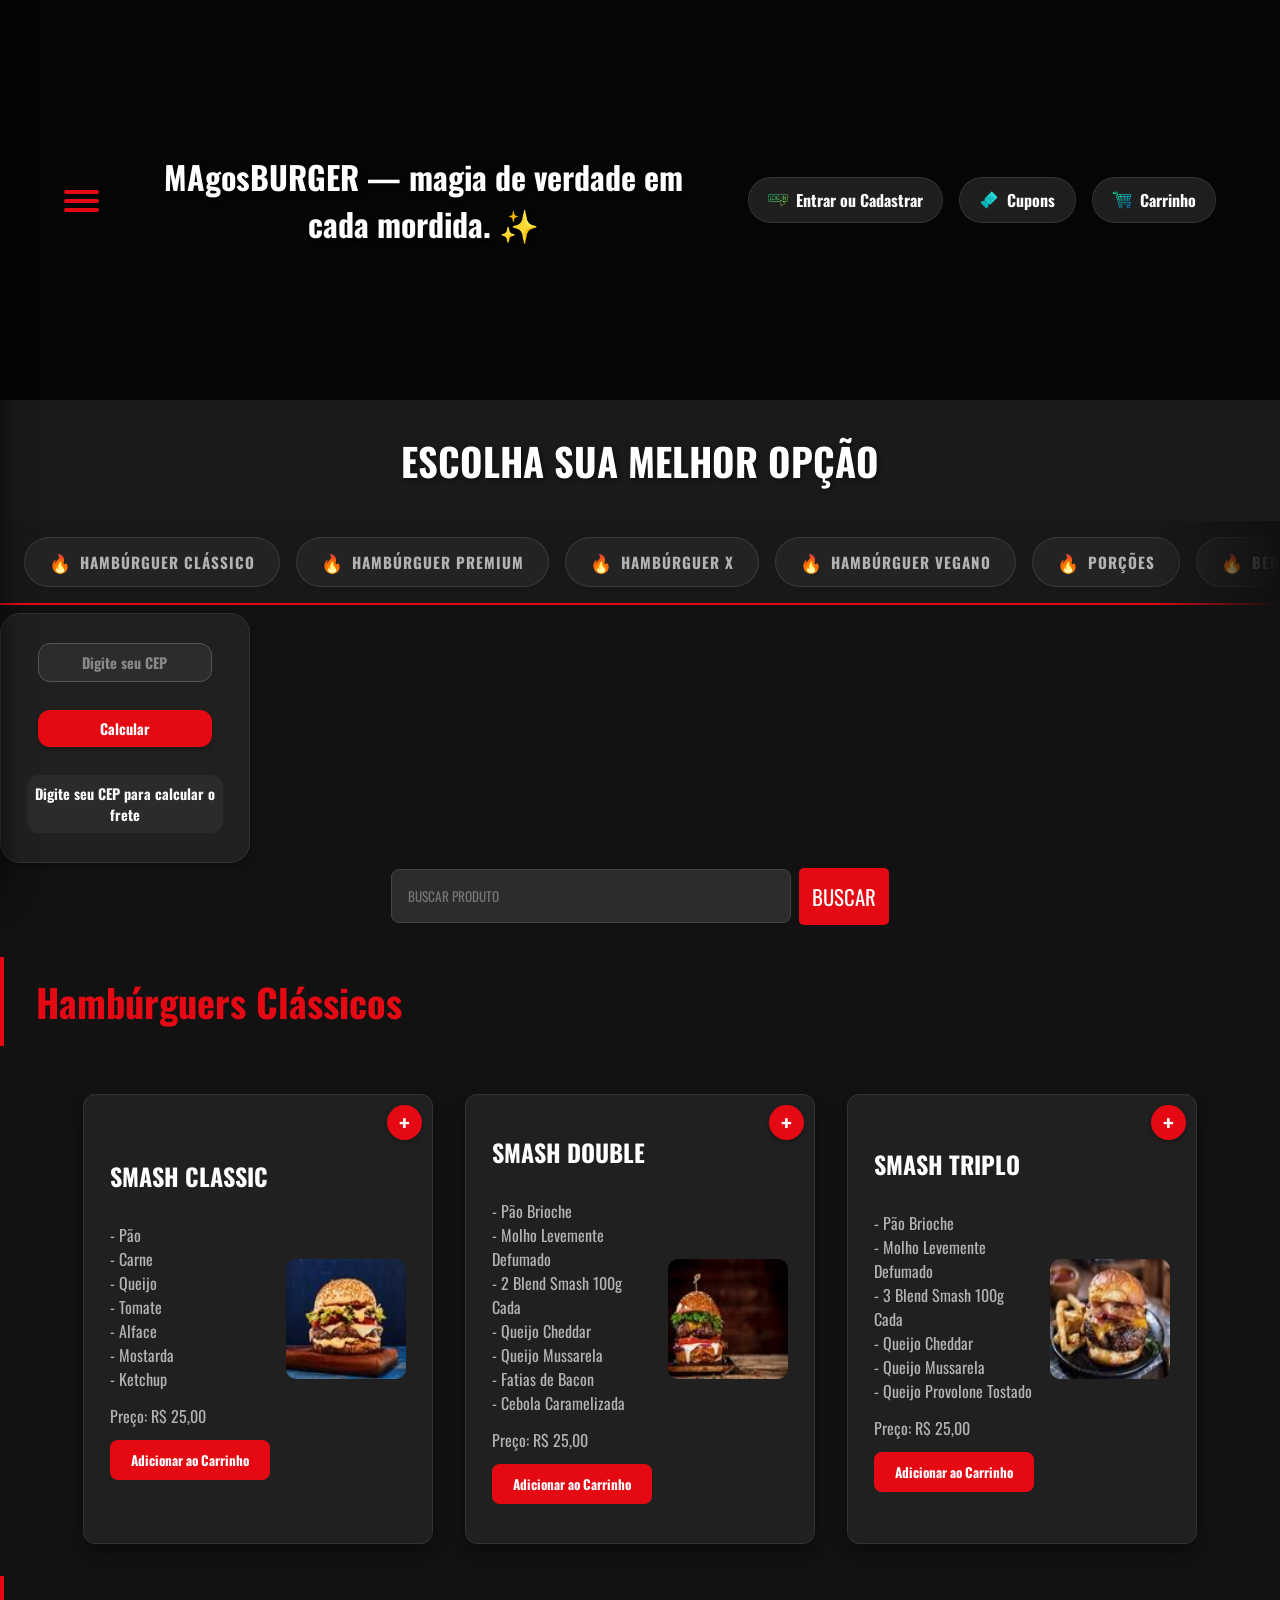
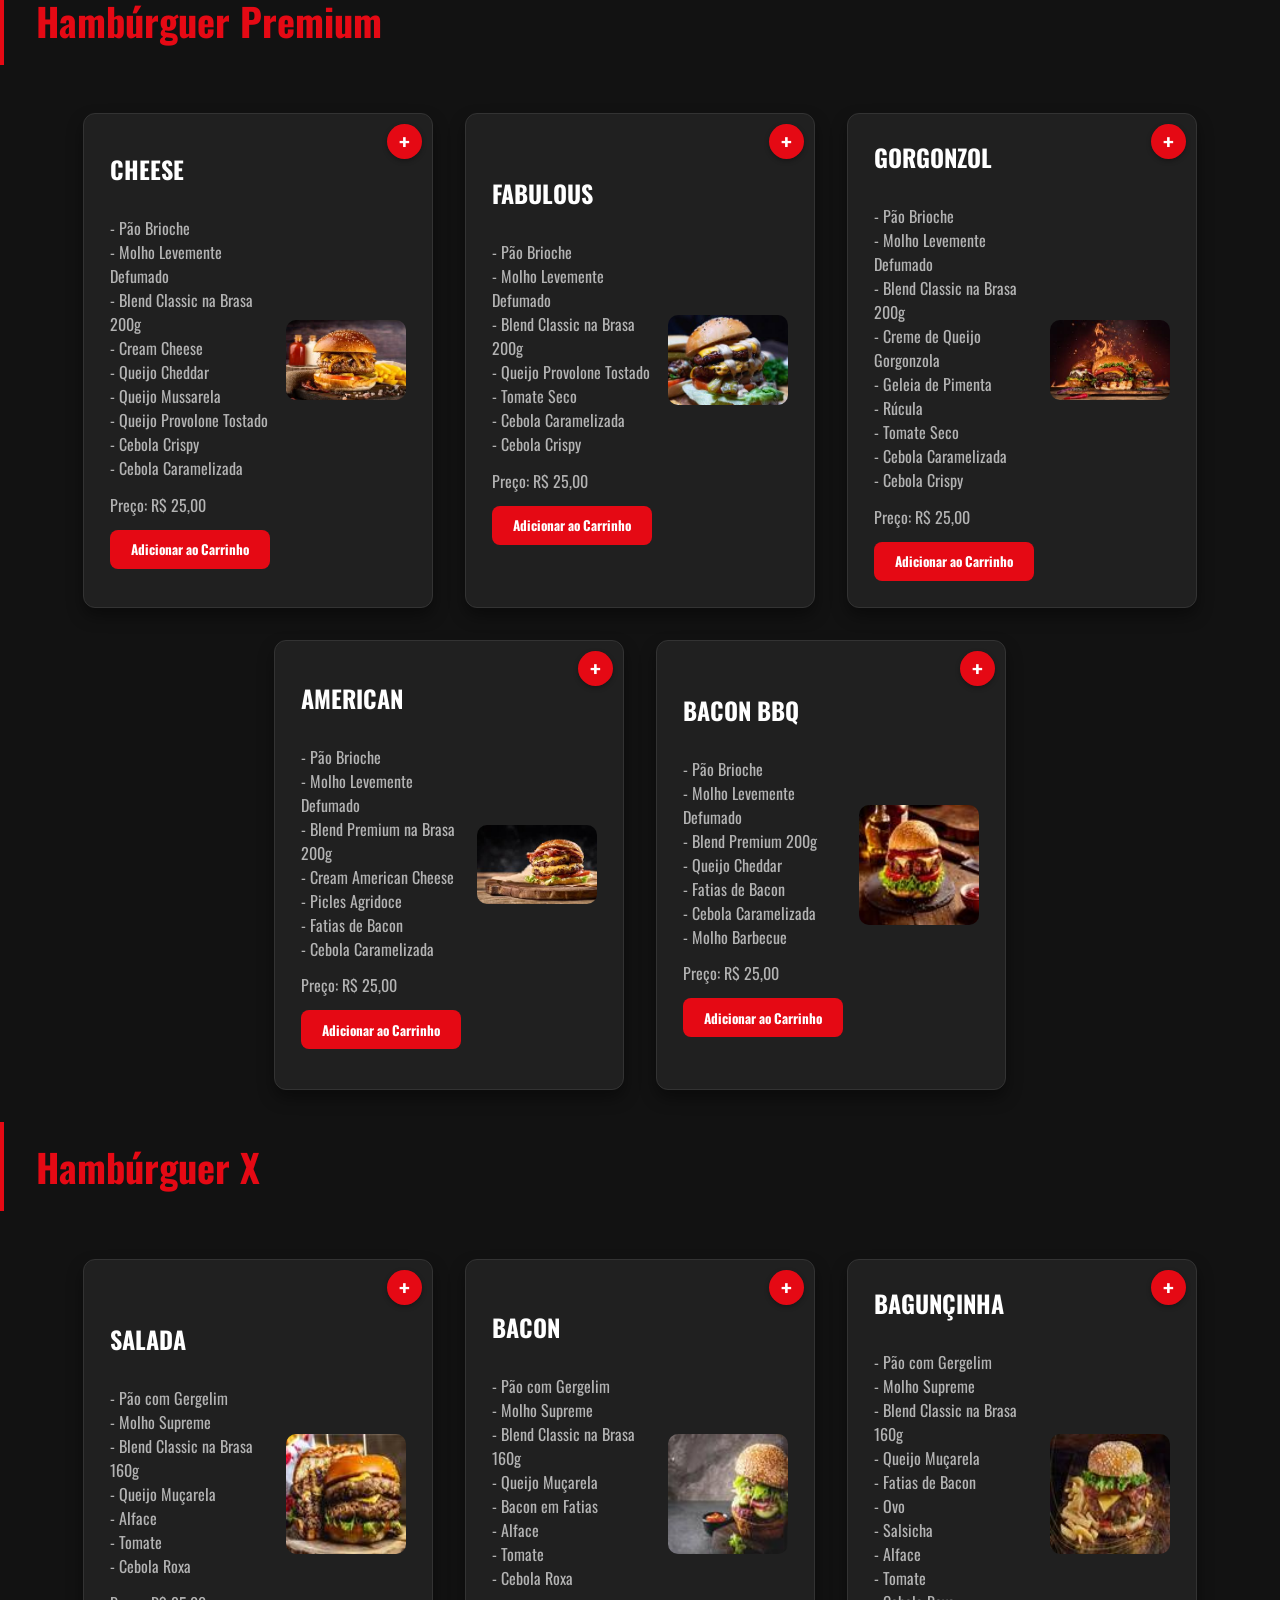
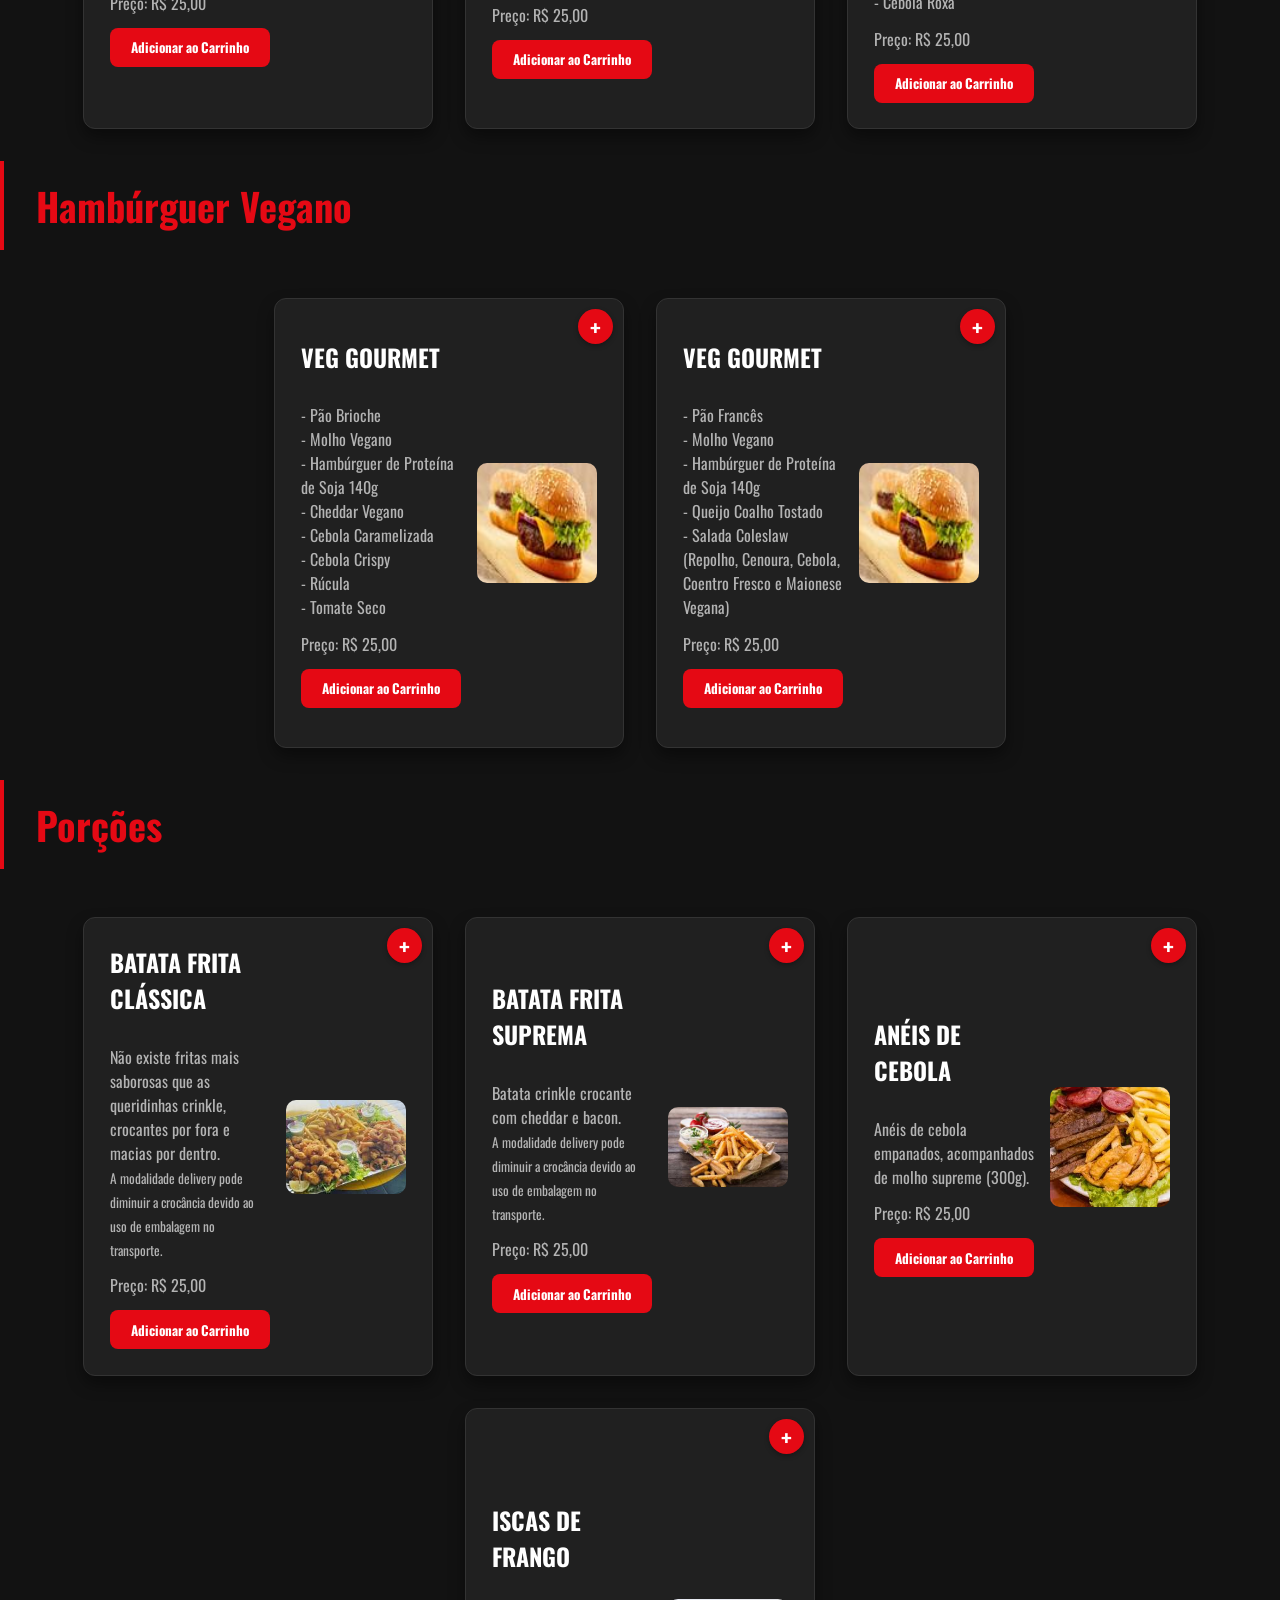
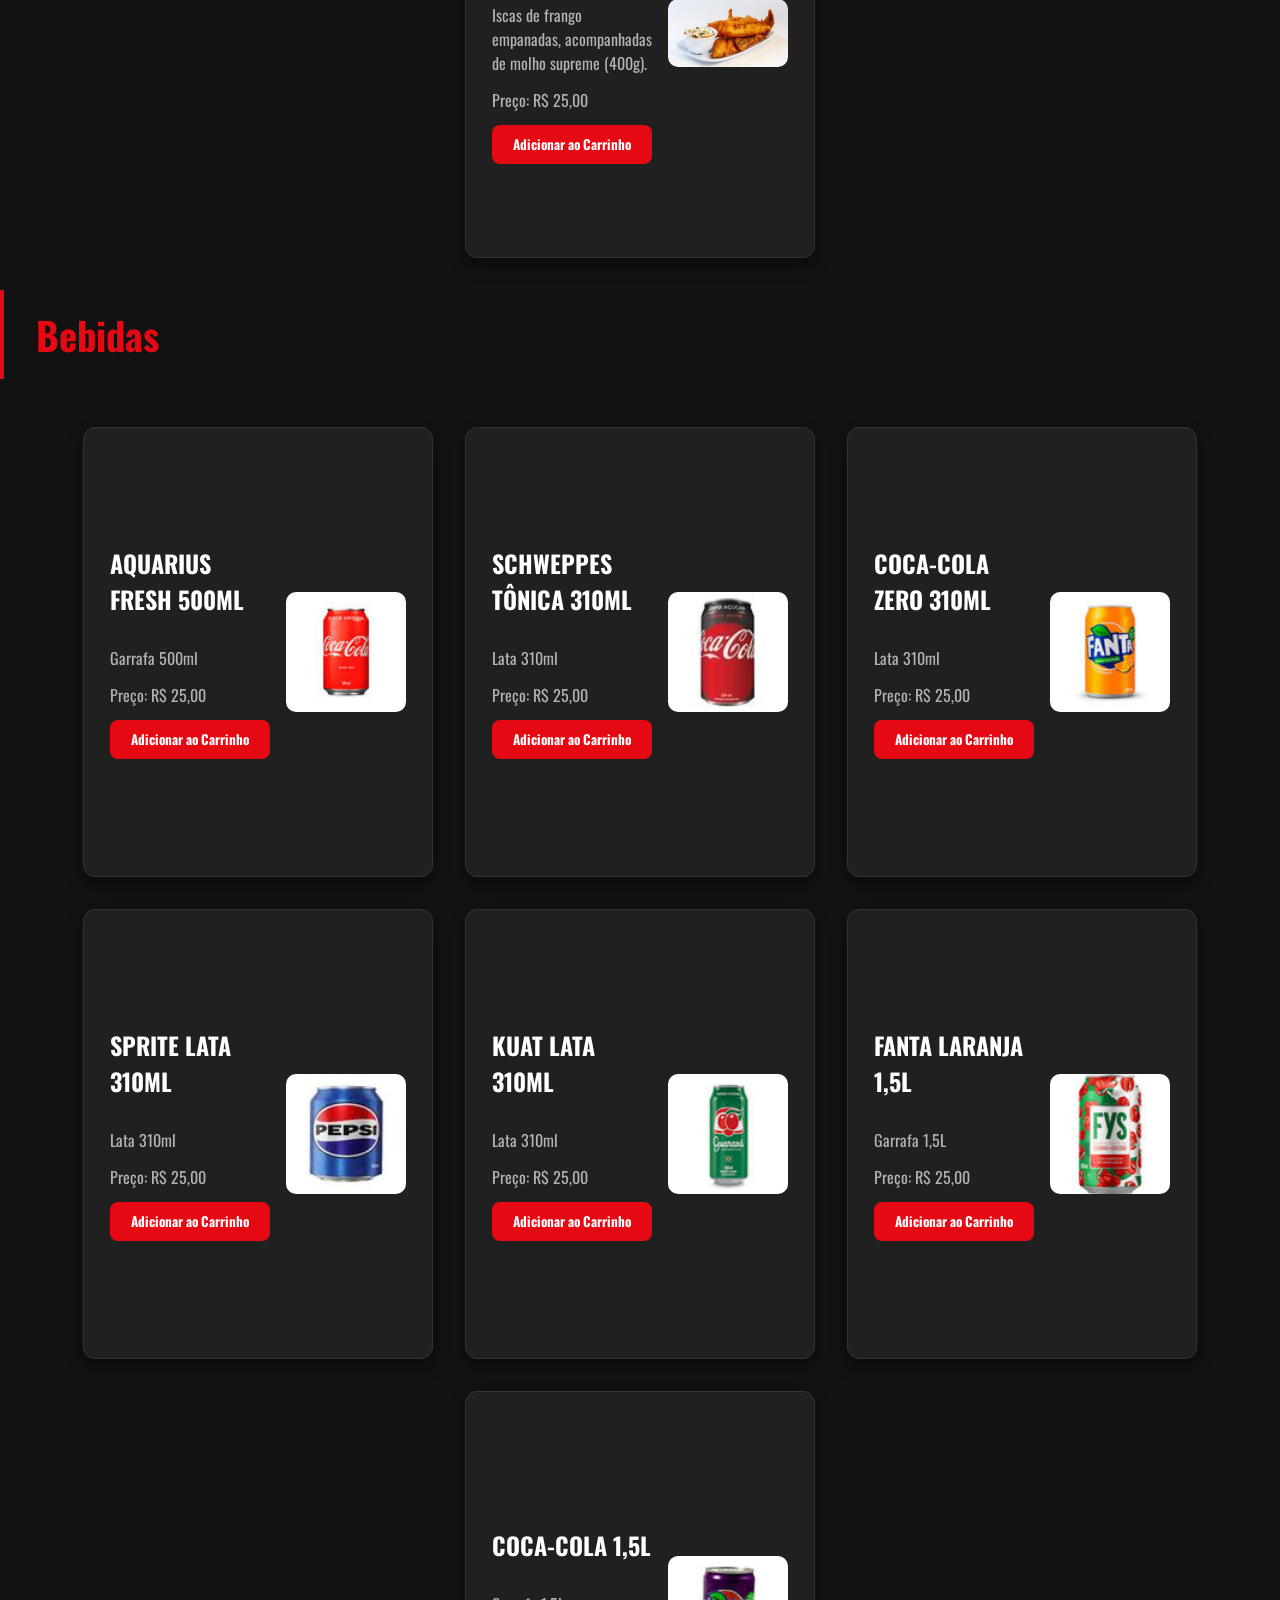
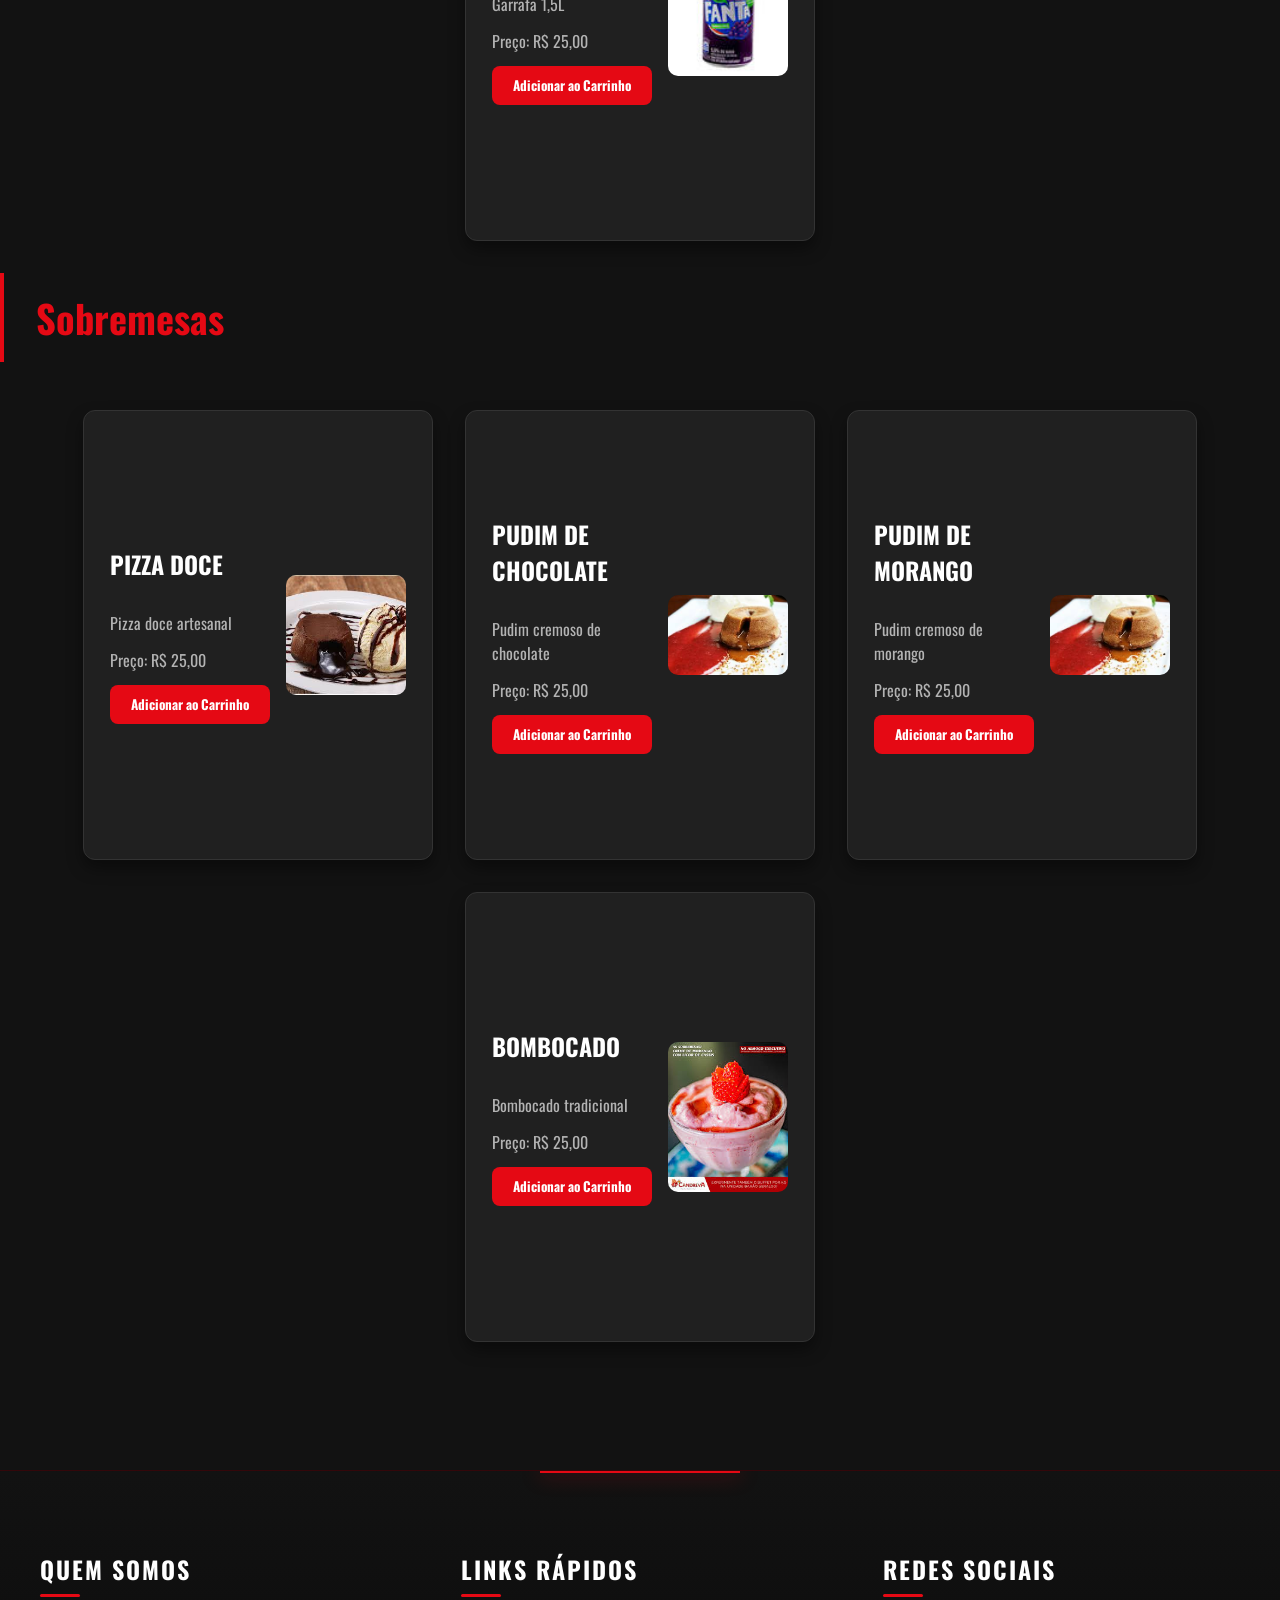
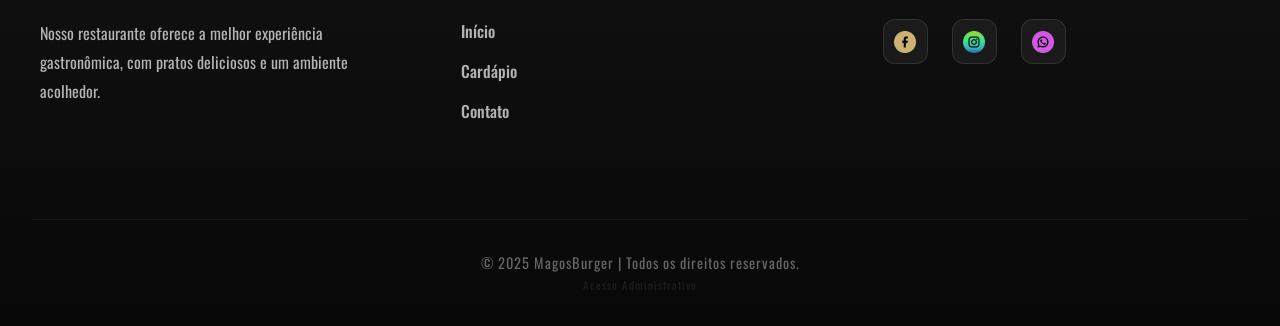
==== commit 49e8ffc3: "feat: Defer script loading to improve page performance Adds the `defer` attribute to the `scriprt.js" ====
--- a/index.html
+++ b/index.html
@@ -44,21 +44,37 @@
       <ul class="side-menu-list">
         <li>
           <a href="#" id="sideOpenLogin"
-            ><img src="/imgs/conecte-se.png" alt="" /> Entrar e cadastrar</a
+            ><img src="/imgs/conecte-se.png" loading="lazy" alt="" /> Entrar e
+            cadastrar</a
+          >
+        </li>
+        <li>
+          <a href="#" id="sideOpenCoupon"
+            ><img src="/imgs/cupom.png" loading="lazy" alt="" /> Meus Cupons</a
+          >
+        </li>
+        <li>
+          <a href="#" id="sideOpenCart"
+            ><img src="/imgs/carrinho-de-compras.png" loading="lazy" alt="" />
+            Meu Carrinho</a
           >
         </li>
         <li>
           <a href="#"
-            ><img src="/imgs/cupom.png" alt="" /> Programa de Fidelidade</a
+            ><img src="/imgs/cupom.png" loading="lazy" alt="" /> Programa de
+            Fidelidade</a
           >
         </li>
         <li>
           <a href="#"
-            ><img src="/imgs/whatsapp.png" alt="" /> Indique um amigo</a
+            ><img src="/imgs/whatsapp.png" loading="lazy" alt="" /> Indique um
+            amigo</a
           >
         </li>
         <li>
-          <a href="#contato"><img src="/imgs/whatsapp.png" alt="" /> Contato</a>
+          <a href="#contato"
+            ><img src="/imgs/whatsapp.png" loading="lazy" alt="" /> Contato</a
+          >
         </li>
       </ul>
     </div>
@@ -117,7 +133,7 @@
             <button>Adicionar ao Carrinho</button>
           </div>
 
-          <img src="imgs/Hamb-redu/1.jpg" alt="" />
+          <img src="imgs/Hamb-redu/1.jpg" loading="lazy" alt="" />
         </div>
 
         <div class="card">
@@ -144,7 +160,7 @@
             <button>Adicionar ao Carrinho</button>
           </div>
 
-          <img src="imgs/Hamb-redu/2.jpg" alt="" />
+          <img src="imgs/Hamb-redu/2.jpg" loading="lazy" alt="" />
         </div>
 
         <div class="card">
@@ -170,7 +186,7 @@
             <button>Adicionar ao Carrinho</button>
           </div>
 
-          <img src="imgs/Hamb-redu/4.jpg" alt="" />
+          <img src="imgs/Hamb-redu/4.jpg" loading="lazy" alt="" />
         </div>
       </section>
       <!--Menu de Hambúrguer Premium-->
@@ -200,7 +216,7 @@
             <p>Preço: R$ 25,00</p>
             <button>Adicionar ao Carrinho</button>
           </div>
-          <img src="/imgs/6.jpg" alt="" />
+          <img src="/imgs/6.jpg" loading="lazy" alt="" />
         </div>
 
         <div class="card">
@@ -225,7 +241,7 @@
             <p>Preço: R$ 25,00</p>
             <button>Adicionar ao Carrinho</button>
           </div>
-          <img src="/imgs/8.jpg" alt="" />
+          <img src="/imgs/8.jpg" loading="lazy" alt="" />
         </div>
 
         <div class="card">
@@ -252,7 +268,7 @@
             <p>Preço: R$ 25,00</p>
             <button>Adicionar ao Carrinho</button>
           </div>
-          <img src="/imgs/9.jpg" alt="" />
+          <img src="/imgs/9.jpg" loading="lazy" alt="" />
         </div>
 
         <div class="card">
@@ -277,7 +293,7 @@
             <p>Preço: R$ 25,00</p>
             <button>Adicionar ao Carrinho</button>
           </div>
-          <img src="/imgs/10.jpg" alt="" />
+          <img src="/imgs/10.jpg" loading="lazy" alt="" />
         </div>
 
         <div class="card">
@@ -302,7 +318,7 @@
             <p>Preço: R$ 25,00</p>
             <button>Adicionar ao Carrinho</button>
           </div>
-          <img src="/imgs/Hamb-redu/11.jpg" alt="" />
+          <img src="/imgs/Hamb-redu/11.jpg" loading="lazy" alt="" />
         </div>
       </section>
 
@@ -331,7 +347,7 @@
             <p>Preço: R$ 25,00</p>
             <button>Adicionar ao Carrinho</button>
           </div>
-          <img src="/imgs/Hamb-redu/12.jpg" alt="" />
+          <img src="/imgs/Hamb-redu/12.jpg" loading="lazy" alt="" />
         </div>
 
         <div class="card">
@@ -357,7 +373,7 @@
             <p>Preço: R$ 25,00</p>
             <button>Adicionar ao Carrinho</button>
           </div>
-          <img src="/imgs/Hamb-redu/13.jpg" alt="" />
+          <img src="/imgs/Hamb-redu/13.jpg" loading="lazy" alt="" />
         </div>
 
         <div class="card">
@@ -385,7 +401,7 @@
             <p>Preço: R$ 25,00</p>
             <button>Adicionar ao Carrinho</button>
           </div>
-          <img src="/imgs/Hamb-redu/14.jpg" alt="" />
+          <img src="/imgs/Hamb-redu/14.jpg" loading="lazy" alt="" />
         </div>
       </section>
 
@@ -415,7 +431,11 @@
             <p>Preço: R$ 25,00</p>
             <button>Adicionar ao Carrinho</button>
           </div>
-          <img src="/imgs/Hamb-redu/15.jpg" alt="Veg Gourmet Brioche" />
+          <img
+            src="/imgs/Hamb-redu/15.jpg"
+            loading="lazy"
+            alt="Veg Gourmet Brioche"
+          />
         </div>
 
         <div class="card">
@@ -441,7 +461,11 @@
             <p>Preço: R$ 25,00</p>
             <button>Adicionar ao Carrinho</button>
           </div>
-          <img src="/imgs/Hamb-redu/15.jpg" alt="Veg Gourmet Francês" />
+          <img
+            src="/imgs/Hamb-redu/15.jpg"
+            loading="lazy"
+            alt="Veg Gourmet Francês"
+          />
         </div>
       </section>
 
@@ -473,7 +497,11 @@
             <p>Preço: R$ 25,00</p>
             <button>Adicionar ao Carrinho</button>
           </div>
-          <img src="/imgs/Porcoes/porc1.jpg" alt="Batata frita clássica" />
+          <img
+            src="/imgs/Porcoes/porc1.jpg"
+            loading="lazy"
+            alt="Batata frita clássica"
+          />
         </div>
 
         <div class="card">
@@ -499,7 +527,11 @@
             <p>Preço: R$ 25,00</p>
             <button>Adicionar ao Carrinho</button>
           </div>
-          <img src="/imgs/Porcoes/porc2.jpg" alt="Batata frita suprema" />
+          <img
+            src="/imgs/Porcoes/porc2.jpg"
+            loading="lazy"
+            alt="Batata frita suprema"
+          />
         </div>
 
         <div class="card">
@@ -520,7 +552,11 @@
             <p>Preço: R$ 25,00</p>
             <button>Adicionar ao Carrinho</button>
           </div>
-          <img src="/imgs/Porcoes/porc3.jpg" alt="Anéis de cebola" />
+          <img
+            src="/imgs/Porcoes/porc3.jpg"
+            loading="lazy"
+            alt="Anéis de cebola"
+          />
         </div>
 
         <div class="card">
@@ -541,7 +577,11 @@
             <p>Preço: R$ 25,00</p>
             <button>Adicionar ao Carrinho</button>
           </div>
-          <img src="/imgs/Porcoes/porc4.jpg" alt="Iscas de frango" />
+          <img
+            src="/imgs/Porcoes/porc4.jpg"
+            loading="lazy"
+            alt="Iscas de frango"
+          />
         </div>
       </section>
 
@@ -556,7 +596,11 @@
             <p class="preco">Preço: R$ 25,00</p>
             <button>Adicionar ao Carrinho</button>
           </div>
-          <img src="/imgs/Refri-redu/1.jpg" alt="Aquarius Fresh 500ml" />
+          <img
+            src="/imgs/Refri-redu/1.jpg"
+            loading="lazy"
+            alt="Aquarius Fresh 500ml"
+          />
         </div>
 
         <div class="card">
@@ -566,7 +610,11 @@
             <p class="preco">Preço: R$ 25,00</p>
             <button>Adicionar ao Carrinho</button>
           </div>
-          <img src="/imgs/Refri-redu/2.jpg" alt="Schweppes Tônica 310ml" />
+          <img
+            src="/imgs/Refri-redu/2.jpg"
+            loading="lazy"
+            alt="Schweppes Tônica 310ml"
+          />
         </div>
 
         <div class="card">
@@ -576,7 +624,11 @@
             <p class="preco">Preço: R$ 25,00</p>
             <button>Adicionar ao Carrinho</button>
           </div>
-          <img src="/imgs/Refri-redu/3.jpg" alt="Coca-Cola Zero 310ml" />
+          <img
+            src="/imgs/Refri-redu/3.jpg"
+            loading="lazy"
+            alt="Coca-Cola Zero 310ml"
+          />
         </div>
 
         <div class="card">
@@ -586,7 +638,7 @@
             <p class="preco">Preço: R$ 25,00</p>
             <button>Adicionar ao Carrinho</button>
           </div>
-          <img src="/imgs/Refri-redu/4.jpg" alt="Sprite 310ml" />
+          <img src="/imgs/Refri-redu/4.jpg" loading="lazy" alt="Sprite 310ml" />
         </div>
 
         <div class="card">
@@ -596,7 +648,7 @@
             <p class="preco">Preço: R$ 25,00</p>
             <button>Adicionar ao Carrinho</button>
           </div>
-          <img src="/imgs/Refri-redu/5.jpg" alt="Kuat 310ml" />
+          <img src="/imgs/Refri-redu/5.jpg" loading="lazy" alt="Kuat 310ml" />
         </div>
 
         <div class="card">
@@ -606,7 +658,11 @@
             <p class="preco">Preço: R$ 25,00</p>
             <button>Adicionar ao Carrinho</button>
           </div>
-          <img src="/imgs/Refri-redu/6.jpg" alt="Fanta Laranja 1,5L" />
+          <img
+            src="/imgs/Refri-redu/6.jpg"
+            loading="lazy"
+            alt="Fanta Laranja 1,5L"
+          />
         </div>
 
         <div class="card">
@@ -616,7 +672,11 @@
             <p class="preco">Preço: R$ 25,00</p>
             <button>Adicionar ao Carrinho</button>
           </div>
-          <img src="/imgs/Refri-redu/7.jpg" alt="Coca-Cola 1,5L" />
+          <img
+            src="/imgs/Refri-redu/7.jpg"
+            loading="lazy"
+            alt="Coca-Cola 1,5L"
+          />
         </div>
       </section>
 
@@ -632,7 +692,11 @@
             <p class="preco">Preço: R$ 25,00</p>
             <button>Adicionar ao Carrinho</button>
           </div>
-          <img src="/imgs/Sobremesa/sobre1.jpg" alt="Pizza doce" />
+          <img
+            src="/imgs/Sobremesa/sobre1.jpg"
+            loading="lazy"
+            alt="Pizza doce"
+          />
         </div>
 
         <div class="card">
@@ -642,7 +706,11 @@
             <p class="preco">Preço: R$ 25,00</p>
             <button>Adicionar ao Carrinho</button>
           </div>
-          <img src="/imgs/Sobremesa/sobre3.jpg" alt="Pudim de chocolate" />
+          <img
+            src="/imgs/Sobremesa/sobre3.jpg"
+            loading="lazy"
+            alt="Pudim de chocolate"
+          />
         </div>
 
         <div class="card">
@@ -652,7 +720,11 @@
             <p class="preco">Preço: R$ 25,00</p>
             <button>Adicionar ao Carrinho</button>
           </div>
-          <img src="/imgs/Sobremesa/sobre3.jpg" alt="Pudim de morango" />
+          <img
+            src="/imgs/Sobremesa/sobre3.jpg"
+            loading="lazy"
+            alt="Pudim de morango"
+          />
         </div>
 
         <div class="card">
@@ -662,7 +734,11 @@
             <p class="preco">Preço: R$ 25,00</p>
             <button>Adicionar ao Carrinho</button>
           </div>
-          <img src="/imgs/Sobremesa/sobre4.jpg" alt="Bombocado" />
+          <img
+            src="/imgs/Sobremesa/sobre4.jpg"
+            loading="lazy"
+            alt="Bombocado"
+          />
         </div>
       </section>
     </main>
@@ -691,13 +767,13 @@
           <h3>Redes Sociais</h3>
           <div class="social-icons">
             <a href="#" aria-label="Facebook">
-              <img src="/imgs/facebook.png" alt="Facebook" />
+              <img src="/imgs/facebook.png" loading="lazy" alt="Facebook" />
             </a>
             <a href="#" aria-label="Instagram">
-              <img src="/imgs/instagram.png" alt="Instagram" />
+              <img src="/imgs/instagram.png" loading="lazy" alt="Instagram" />
             </a>
             <a href="#" aria-label="WhatsApp">
-              <img src="/imgs/whatsapp.png" alt="WhatsApp" />
+              <img src="/imgs/whatsapp.png" loading="lazy" alt="WhatsApp" />
             </a>
           </div>
         </div>
@@ -1125,6 +1201,6 @@
         </div>
       </div>
     </div>
-    <script src="javascript/scriprt.js"></script>
+    <script src="javascript/scriprt.js" defer></script>
   </body>
 </html>
--- a/estilos/styles.css
+++ b/estilos/styles.css
@@ -26,6 +26,8 @@
 body {
   background-color: var(--bg-dark);
   color: var(--text-main);
+  overflow-x: hidden;
+  width: 100%;
 }
 
 header {
@@ -140,6 +142,103 @@
 
 .menu-carrinho a::before {
   background-image: url("/imgs/carrinho-de-compras.png");
+}
+
+@media (max-width: 768px) {
+  header {
+    padding: 1.5rem 1rem;
+    min-height: auto;
+  }
+
+  .header-top {
+    display: grid;
+    grid-template-columns: 50px 1fr 50px;
+    grid-template-areas:
+      "hamb logo spacer"
+      "nav nav nav";
+    align-items: center;
+    gap: 0.8rem;
+  }
+
+  .menu-hamburguer-container {
+    grid-area: h-side; /* Using grid areas */
+    display: block;
+    grid-area: hamb;
+  }
+
+  h1.logo {
+    grid-area: logo;
+    text-align: center;
+    margin: 0;
+    font-size: 0.95rem; /* Reduced to fit better */
+    line-height: 1.2;
+    overflow-wrap: break-word; /* Ensure it wraps */
+  }
+
+  /* Support spacer for centering */
+  .header-top::after {
+    content: "";
+    grid-area: spacer;
+  }
+
+  nav {
+    grid-area: nav;
+    width: 100%;
+  }
+
+  .menu {
+    justify-content: flex-start;
+    gap: 0.5rem;
+    flex-wrap: nowrap;
+    overflow-x: auto;
+    width: 100%;
+    padding: 0.5rem 0;
+    -webkit-overflow-scrolling: touch;
+    mask-image: linear-gradient(to right, black 85%, transparent 100%);
+  }
+
+  .menu::-webkit-scrollbar {
+    display: none;
+  }
+
+  .menu a {
+    font-size: 0.8rem;
+    padding: 0.5rem 0.8rem;
+    white-space: nowrap;
+    flex: 0 0 auto;
+  }
+}
+
+@media (max-width: 480px) {
+  header {
+    padding: 3rem 1rem 1.5rem;
+  }
+
+  h1.logo {
+    font-size: 1rem;
+    margin: 0 1.5rem;
+  }
+
+  .menu {
+    display: flex;
+    flex-wrap: nowrap; /* Keep them in line if possible */
+    overflow-x: auto; /* Allow scroll if they don't fit */
+    justify-content: flex-start;
+    padding-bottom: 8px;
+    -webkit-overflow-scrolling: touch;
+    width: 100%;
+    mask-image: linear-gradient(to right, black 85%, transparent 100%);
+  }
+
+  .menu::-webkit-scrollbar {
+    display: none; /* Hide scrollbar for cleaner look */
+  }
+
+  .menu a {
+    flex: 0 0 auto;
+    font-size: 0.75rem;
+    padding: 0.5rem 0.7rem;
+  }
 }
 
 .menu-hamburguer-container {
@@ -299,16 +398,29 @@
   align-items: center;
   overflow-x: auto; /* Scroll horizontal */
   white-space: nowrap;
-  padding: 1.5rem 2rem;
-  background: rgba(26, 26, 26, 0.8);
+  padding: 1rem 1.5rem;
+  background: rgba(26, 26, 26, 0.9);
   backdrop-filter: blur(10px);
   border-bottom: 2px solid var(--primary);
-  gap: 1.5rem;
+  gap: 1rem;
   scrollbar-width: thin;
   scrollbar-color: var(--primary) transparent;
   position: sticky;
   top: 0;
-  z-index: 100; /* Fica fixo ao rolar os produtos */
+  z-index: 100;
+  mask-image: linear-gradient(to right, black 90%, transparent 100%);
+}
+
+@media (max-width: 768px) {
+  .menu-2 {
+    padding: 0.8rem 1rem;
+    gap: 0.8rem;
+  }
+
+  .menu-2 a {
+    padding: 0.5rem 1rem;
+    font-size: 0.85rem;
+  }
 }
 
 /* Chrome/Safari scrollbar customization */
@@ -372,11 +484,12 @@
 }
 .form input {
   padding: 1rem;
-  border-radius: 5px;
+  border-radius: 8px;
   border: 1px solid #444;
   background-color: var(--bg-input);
   color: white;
-  width: 300px; /* Wider search bar */
+  width: 100%; /* Better for responsiveness */
+  max-width: 400px;
 }
 .form input:focus {
   outline: none;
@@ -404,24 +517,17 @@
 }
 
 h1:not(.logo) {
-  display: flex; /* faz o container se ajustar ao texto */
-
-  font-size: 2.4rem;
+  display: flex;
+  font-size: clamp(1.5rem, 5vw, 2.4rem);
   font-weight: 950;
   color: var(--primary);
-
-  text-align: left; /* texto levemente à esquerda */
-
-  padding: 1rem 8rem; /* espaço interno elegante */
-
+  text-align: left;
+  padding: 1rem 2rem;
   margin-bottom: 1rem;
-
   text-shadow: none;
-  background-color: transparent; /* Cleaner */
+  background-color: transparent;
   box-shadow: none;
-
-  padding-left: 2rem;
-  border-left: 4px solid var(--primary); /* Modern accent */
+  border-left: 4px solid var(--primary);
 }
 
 .card-container {
@@ -438,7 +544,8 @@
   justify-content: space-between;
   align-items: center;
 
-  width: 350px;
+  width: 100%;
+  max-width: 350px;
   min-height: 450px;
 
   padding: 1.6rem;
@@ -575,15 +682,24 @@
 }
 
 /* responsividade */
-@media (max-width: 400px) {
+@media (max-width: 480px) {
   .frete-quadrado {
-    width: 200px;
-    height: 200px;
+    width: 100%;
+    max-width: 280px;
+    height: auto;
+    min-height: 220px;
+    margin: 1rem auto;
+    padding: 1.5rem;
   }
 
   .frete-quadrado input,
   .frete-quadrado button {
-    width: 90%;
+    width: 100%;
+    margin: 5px 0;
+  }
+
+  .frete-quadrado .resultadoFrete {
+    margin-top: 10px;
   }
 }
 
@@ -693,6 +809,31 @@
   height: 22px;
   filter: invert(1);
   background: transparent !important; /* Overriding previous white background */
+}
+
+@media (max-width: 768px) {
+  .footer {
+    padding: 4rem 1.5rem 2rem;
+    margin-top: 4rem;
+  }
+
+  .footer-content {
+    gap: 2.5rem;
+    text-align: center;
+  }
+
+  .footer-section h3::after {
+    left: 50%;
+    transform: translateX(-50%);
+  }
+
+  .social-icons {
+    justify-content: center;
+  }
+
+  .footer-section ul li a:hover {
+    transform: translateY(-2px);
+  }
 }
 
 .footer-bottom {
